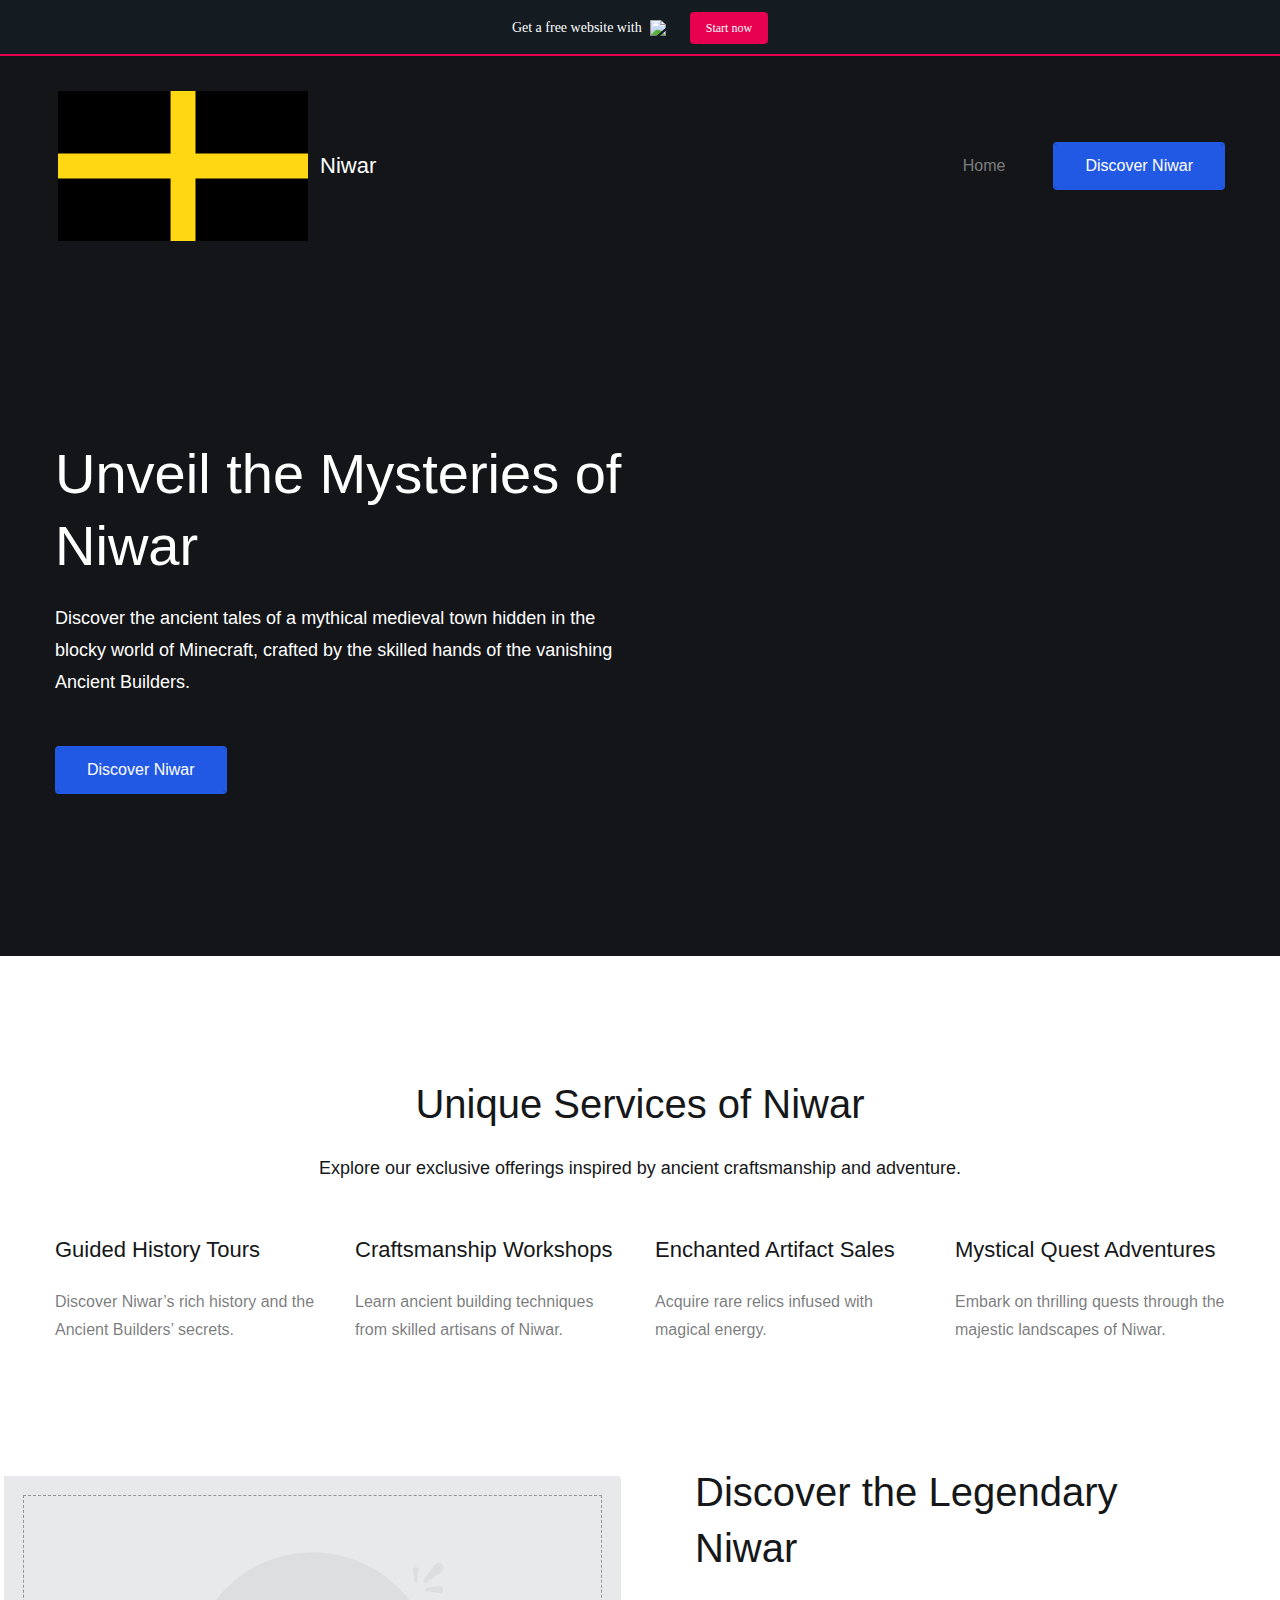
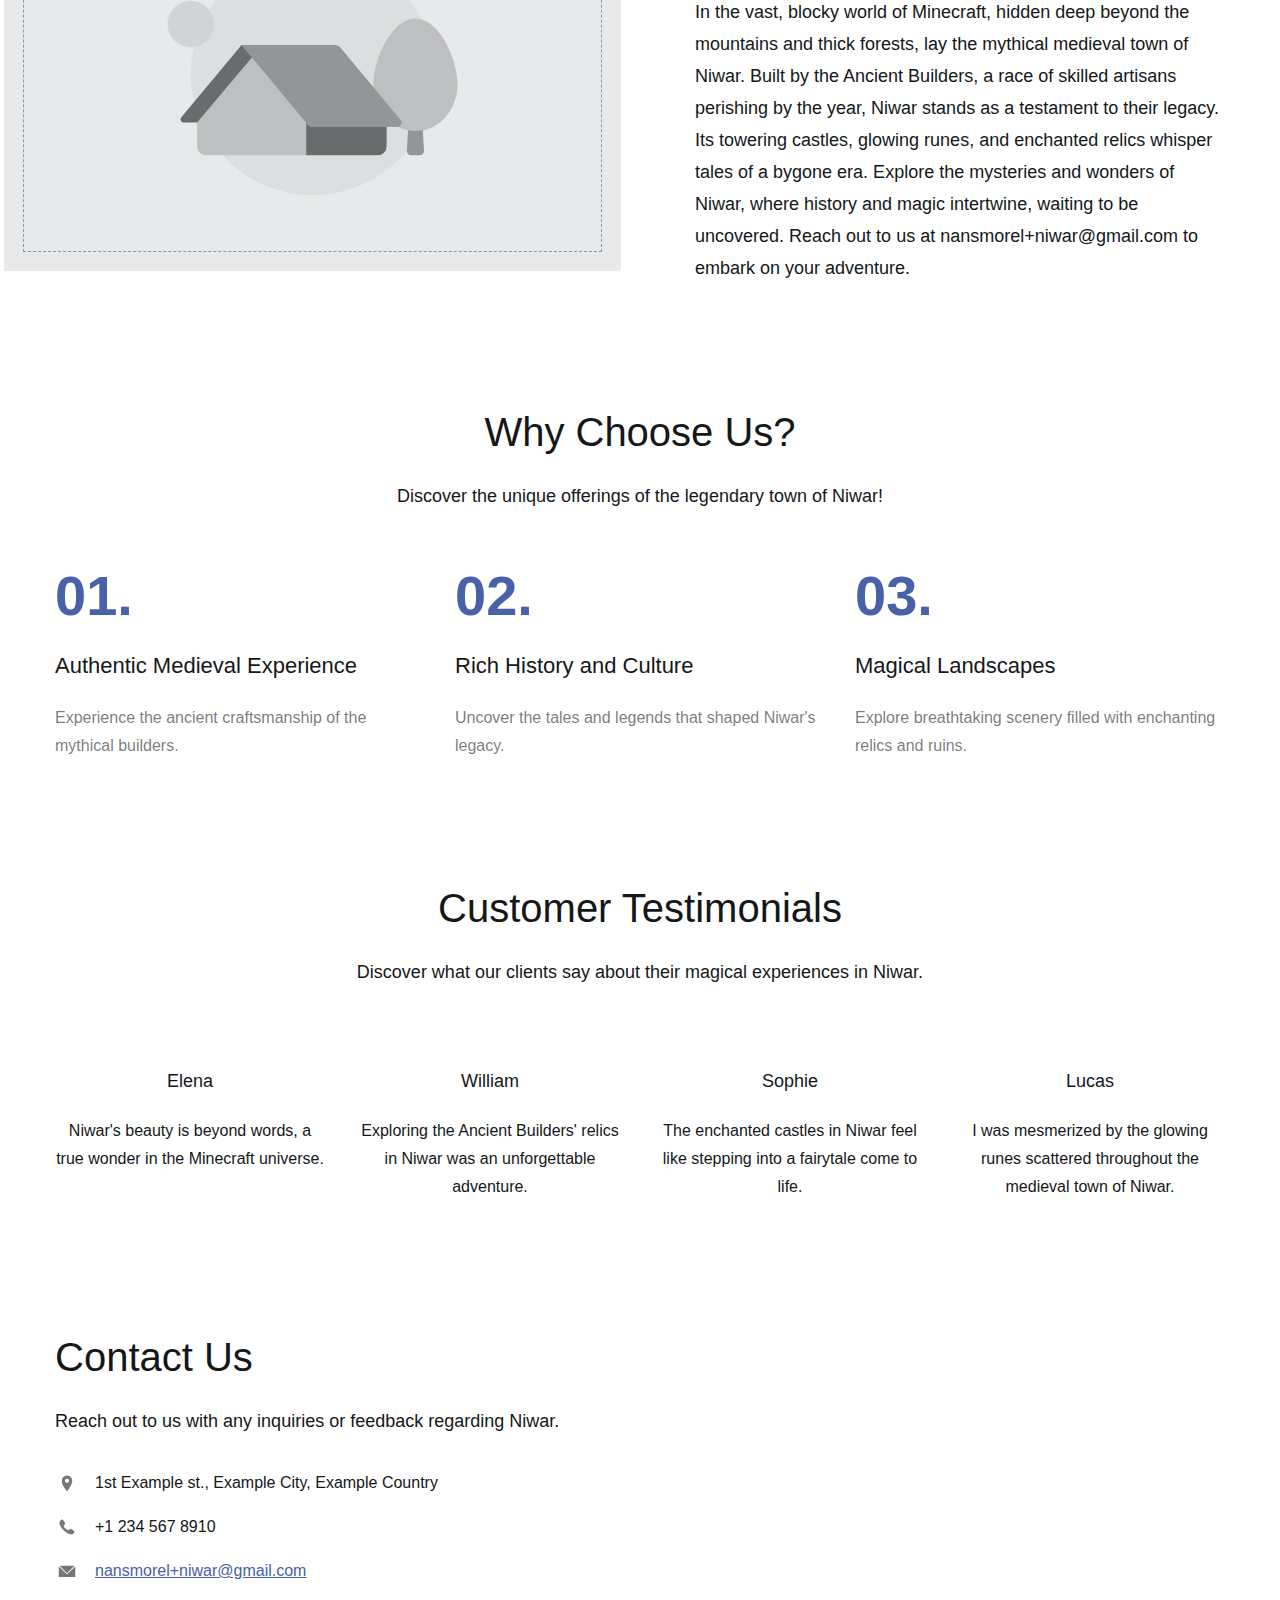
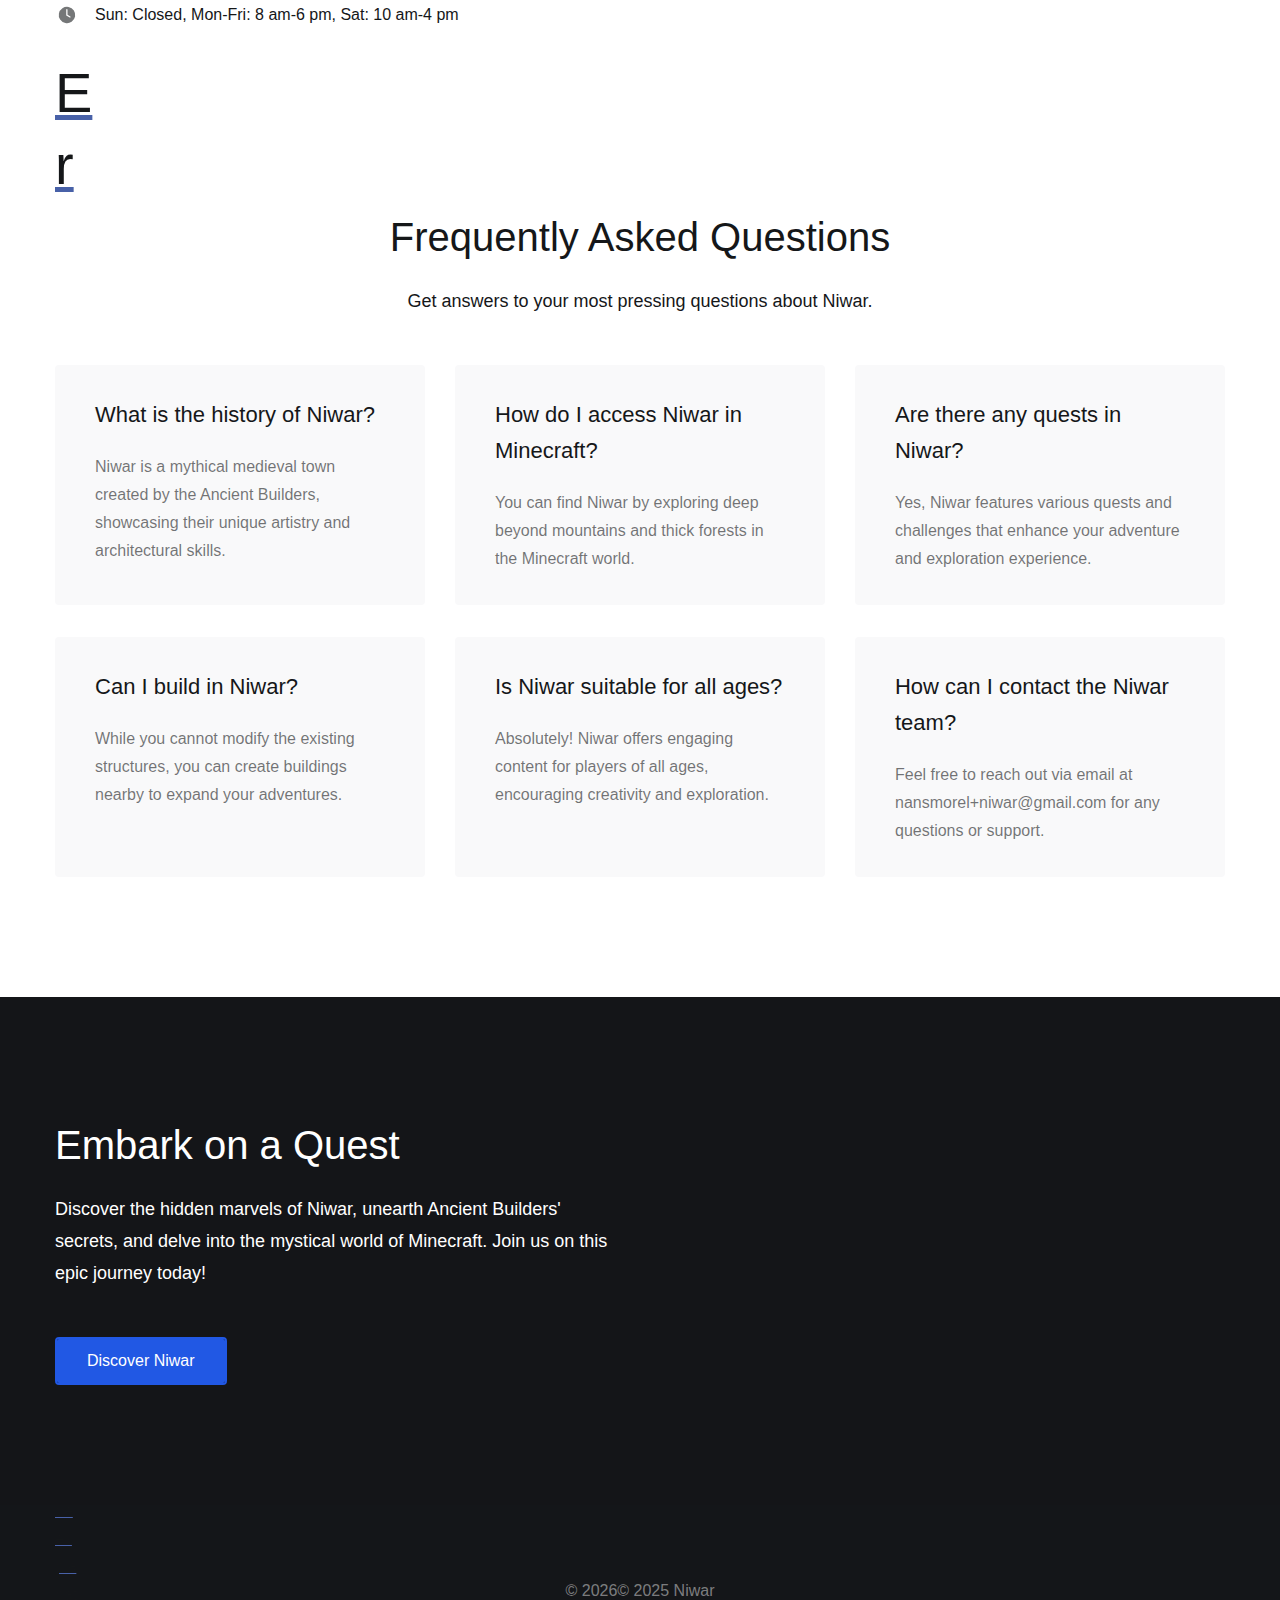
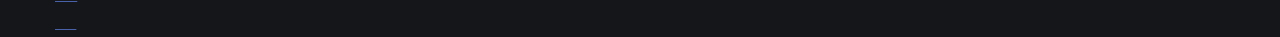
==== test/index.html @ d524704b "add a test file" ====
<!DOCTYPE html>
<!-- saved from url=(0040)https://zoump-saarg-dwausm.yolasite.com/ -->
<html lang="en">

<head>
    <meta http-equiv="Content-Type" content="text/html; charset=UTF-8">
    <title>Home</title>
    <meta name="ws:template:build_name" value="Default">
    <meta name="ws:template:build_id" value="ws-intense-next-default">

    <meta content="telephone=no" name="format-detection">
    <meta content="width=device-width,height=device-height,initial-scale=1,maximum-scale=1,user-scalable=0"
        name="viewport">
    <link href="https://assets.yolacdn.net/favicons/yola-black-cc5e0be3.ico" rel="icon" type="image/x-icon">
    <link as="image"
        href="https://zoump-saarg-dwausm.yolasite.com/ws/alt-imgs/orig/492f02d4feeeb59c4c1fe3b9c462a522.webp"
        media="(max-width: 400px)" rel="preload">
    <link href="./Home_files/e3dabdecd3523bbd6bda84496397c5e6.css" rel="stylesheet">
    <link rel="stylesheet" href="./Home_files/css" media="all">
    <script src="./Home_files/webfontloader.js.téléchargement" async=""></script>
    <script type="text/javascript" async="" src="./Home_files/tracking-v2.js.téléchargement"></script>
</head>

<body>
    <ws-global src="/ws/globals/cookie-banner/index.html">
        <div id="ws-cookie-banner">
        </div>
    </ws-global>
    <ws-global src="/ws/globals/header-code/index.html">
        <div id="ws-site-header-wrapper">
            <div data-color-palette="palette-1" id="ws-color-palette">
                <style>
                    :root {
                        --ws-color-dark-50: 220, 3%, 36%;
                        --ws-color-dark-100: 220, 3%, 34%;
                        --ws-color-dark-200: 220, 4%, 32%;
                        --ws-color-dark-300: 220, 4%, 30%;
                        --ws-color-dark-400: 216, 4%, 27%;
                        --ws-color-dark-500: 220, 5%, 24%;
                        --ws-color-dark-600: 216, 5%, 21%;
                        --ws-color-dark-700: 216, 5%, 18%;
                        --ws-color-dark-800: 216, 7%, 14%;
                        --ws-color-dark-900: 216, 11%, 9%;
                        --ws-color-alt-dark-50: 220, 3%, 36%;
                        --ws-color-alt-dark-100: 220, 3%, 34%;
                        --ws-color-alt-dark-200: 220, 4%, 32%;
                        --ws-color-alt-dark-300: 220, 4%, 30%;
                        --ws-color-alt-dark-400: 216, 4%, 27%;
                        --ws-color-alt-dark-500: 220, 5%, 24%;
                        --ws-color-alt-dark-600: 216, 5%, 21%;
                        --ws-color-alt-dark-700: 216, 5%, 18%;
                        --ws-color-alt-dark-800: 216, 7%, 14%;
                        --ws-color-alt-dark-900: 216, 11%, 9%;
                        --ws-color-light-50: 240, 11%, 98%;
                        --ws-color-light-100: 240, 5%, 96%;
                        --ws-color-light-200: 240, 3%, 94%;
                        --ws-color-light-300: 240, 2%, 88%;
                        --ws-color-light-400: 240, 1%, 84%;
                        --ws-color-light-500: 240, 1%, 79%;
                        --ws-color-light-600: 240, 1%, 74%;
                        --ws-color-light-700: 240, 1%, 69%;
                        --ws-color-light-800: 240, 1%, 64%;
                        --ws-color-light-900: 240, 0%, 59%;
                        --ws-color-alt-light-50: 240, 11%, 98%;
                        --ws-color-alt-light-100: 240, 5%, 96%;
                        --ws-color-alt-light-200: 240, 3%, 94%;
                        --ws-color-alt-light-300: 240, 2%, 88%;
                        --ws-color-alt-light-400: 240, 1%, 84%;
                        --ws-color-alt-light-500: 240, 1%, 79%;
                        --ws-color-alt-light-600: 240, 1%, 74%;
                        --ws-color-alt-light-700: 240, 1%, 69%;
                        --ws-color-alt-light-800: 240, 1%, 64%;
                        --ws-color-alt-light-900: 240, 0%, 59%;
                        --ws-color-primary-50: 231, 76%, 95%;
                        --ws-color-primary-100: 230, 75%, 87%;
                        --ws-color-primary-200: 229, 76%, 79%;
                        --ws-color-primary-300: 228, 78%, 70%;
                        --ws-color-primary-400: 227, 78%, 62%;
                        --ws-color-primary-500: 223, 78%, 51%;
                        --ws-color-primary-600: 223, 79%, 48%;
                        --ws-color-primary-700: 220, 97%, 41%;
                        --ws-color-primary-800: 222, 100%, 38%;
                        --ws-color-primary-900: 227, 100%, 34%;
                        --ws-color-secondary-50: 226, 33%, 92%;
                        --ws-color-secondary-100: 226, 35%, 81%;
                        --ws-color-secondary-200: 225, 35%, 69%;
                        --ws-color-secondary-300: 224, 35%, 56%;
                        --ws-color-secondary-400: 224, 40%, 47%;
                        --ws-color-secondary-500: 220, 65%, 37%;
                        --ws-color-secondary-600: 220, 70%, 34%;
                        --ws-color-secondary-700: 220, 70%, 34%;
                        --ws-color-secondary-800: 217, 100%, 24%;
                        --ws-color-secondary-900: 222, 100%, 20%;
                        --ws-color-warning-50: 46, 100%, 94%;
                        --ws-color-warning-100: 45, 100%, 85%;
                        --ws-color-warning-200: 45, 100%, 75%;
                        --ws-color-warning-300: 46, 100%, 65%;
                        --ws-color-warning-400: 45, 100%, 58%;
                        --ws-color-warning-500: 45, 100%, 51%;
                        --ws-color-warning-600: 42, 100%, 50%;
                        --ws-color-warning-700: 38, 100%, 50%;
                        --ws-color-warning-800: 34, 100%, 50%;
                        --ws-color-warning-900: 26, 100%, 50%;
                        --ws-color-error-50: 351, 100%, 96%;
                        --ws-color-error-100: 354, 100%, 90%;
                        --ws-color-error-200: 0, 73%, 77%;
                        --ws-color-error-300: 0, 69%, 67%;
                        --ws-color-error-400: 1, 83%, 63%;
                        --ws-color-error-500: 4, 90%, 58%;
                        --ws-color-error-600: 1, 77%, 55%;
                        --ws-color-error-700: 0, 65%, 51%;
                        --ws-color-error-800: 0, 66%, 47%;
                        --ws-color-error-900: 360, 74%, 41%;
                        --ws-color-info-50: 199, 94%, 94%;
                        --ws-color-info-100: 199, 92%, 85%;
                        --ws-color-info-200: 199, 92%, 74%;
                        --ws-color-info-300: 199, 91%, 64%;
                        --ws-color-info-400: 199, 92%, 56%;
                        --ws-color-info-500: 199, 98%, 48%;
                        --ws-color-info-600: 200, 97%, 46%;
                        --ws-color-info-700: 202, 96%, 42%;
                        --ws-color-info-800: 203, 96%, 38%;
                        --ws-color-info-900: 207, 96%, 31%;
                        --ws-color-success-50: 127, 47%, 93%;
                        --ws-color-success-100: 126, 46%, 84%;
                        --ws-color-success-200: 128, 47%, 73%;
                        --ws-color-success-300: 129, 48%, 62%;
                        --ws-color-success-400: 131, 49%, 53%;
                        --ws-color-success-500: 136, 75%, 41%;
                        --ws-color-success-600: 139, 90%, 35%;
                        --ws-color-success-700: 139, 100%, 29%;
                        --ws-color-success-800: 136, 100%, 26%;
                        --ws-color-success-900: 127, 100%, 20%;
                        --ws-color-text-black: 210, 9%, 9%;
                        --ws-color-text-white: 0, 0%, 100%;
                        --ws-cookie-banner-background-color: 208, 25%, 10%;
                        --ws-cookie-banner-text-color: var(--ws-color-text-white);
                        --ws-cookie-banner-button-hover-background-color: var(--ws-color-text-black);
                        --ws-cookie-banner-link-visited-color: 0, 0%, 69%
                    }

                    ws-block:is([src*='/menu-with-aside-cta/'], [src*='/menu-with-media/'], [src*='/menu-with-categories/']):has(.ws-surface[data-surface='1']) [data-surface='0'].ws-light-0 [slot='menu-content'] ws-text,
                    .ws-language-listbox,
                    [data-surface].ws-light-0,
                    [data-ws-surface-vars='ws-light-0'] {
                        --ws-surface-form-date-time-picker-wrapper-background-color: var(--ws-color-text-white);
                        --ws-surface-form-date-time-picker-current-month-color: var(--ws-color-text-black);
                        --ws-surface-form-date-time-picker-line-color: var(--ws-color-light-100);
                        --ws-surface-form-date-time-picker-current-day-color: var(--ws-color-text-white);
                        --ws-surface-form-date-time-picker-current-day-background: var(--ws-color-secondary-400);
                        --ws-surface-form-date-time-picker-current-day-background-hover: var(--ws-color-light-50);
                        --ws-surface-form-date-time-picker-icon-color: var(--ws-color-secondary-400);
                        --ws-surface-form-date-time-picker-icon-hover-color: var(--ws-color-secondary-300);
                        --ws-surface-form-date-time-picker-other-month-color: var(--ws-color-text-black);
                        --ws-surface-form-date-time-picker-other-month-color-opacity: 0.31;
                        --ws-surface-form-date-time-picker-weekday-color: var(--ws-color-text-black);
                        --ws-surface-form-date-time-picker-weekday-color-opacity: 0.59;
                        --ws-surface-form-time-picker-background-color: var(--ws-color-text-white);
                        --ws-surface-form-time-picker-background-hover: var(--ws-color-light-50);
                        --ws-surface-form-time-picker-color: var(--ws-color-text-black);
                        --ws-surface-form-time-picker-line-color: var(--ws-color-light-100);
                        --ws-surface-background-color: var(--ws-color-light-0);
                        --ws-surface-border-color: var(--ws-color-light-300);
                        --ws-surface-block-divider-color: var(--ws-color-light-300);
                        --ws-surface-focus-outline-color: var(--ws-color-info-100);
                        --ws-surface-focus-outline-color-opacity: 1;
                        --ws-surface-error-focus-outline-color: var(--ws-color-error-400);
                        --ws-surface-error-focus-outline-color-opacity: 1;
                        --ws-surface-primary-button-1-background-color: var(--ws-color-primary-500);
                        --ws-surface-primary-button-1-background-opacity: 1;
                        --ws-surface-primary-button-1-text-color: var(--ws-color-text-white);
                        --ws-surface-primary-button-1-text-color-opacity: 1;
                        --ws-surface-primary-button-1-border-color: var(--ws-color-primary-500);
                        --ws-surface-primary-button-1-border-opacity: 1;
                        --ws-surface-primary-button-1-hover-background-color: var(--ws-color-primary-400);
                        --ws-surface-primary-button-1-hover-background-opacity: 1;
                        --ws-surface-primary-button-1-hover-text-color: var(--ws-color-text-white);
                        --ws-surface-primary-button-1-hover-text-color-opacity: 1;
                        --ws-surface-primary-button-1-hover-border-color: var(--ws-color-primary-400);
                        --ws-surface-primary-button-1-hover-border-opacity: 1;
                        --ws-surface-primary-button-1-active-background-color: var(--ws-color-primary-600);
                        --ws-surface-primary-button-1-active-background-opacity: 1;
                        --ws-surface-primary-button-1-active-text-color: var(--ws-color-text-white);
                        --ws-surface-primary-button-1-active-text-color-opacity: 1;
                        --ws-surface-primary-button-1-active-border-color: var(--ws-color-primary-600);
                        --ws-surface-primary-button-1-active-border-opacity: 1;
                        --ws-surface-primary-button-1-disabled-background-color: var(--ws-color-primary-500);
                        --ws-surface-primary-button-1-disabled-background-opacity: 0.03;
                        --ws-surface-primary-button-1-disabled-text-color: var(--ws-color-text-black);
                        --ws-surface-primary-button-1-disabled-text-color-opacity: 0.31;
                        --ws-surface-primary-button-1-disabled-border-color: var(--ws-color-primary-500);
                        --ws-surface-primary-button-1-disabled-border-opacity: 0.03;
                        --ws-surface-primary-button-2-background-color: var(--ws-color-primary-500);
                        --ws-surface-primary-button-2-background-opacity: 0;
                        --ws-surface-primary-button-2-icon-background-color: var(--ws-color-primary-500);
                        --ws-surface-primary-button-2-icon-background-opacity: 1;
                        --ws-surface-primary-button-2-icon-color: var(--ws-color-text-white);
                        --ws-surface-primary-button-2-icon-opacity: 1;
                        --ws-surface-primary-button-2-text-color: var(--ws-color-primary-500);
                        --ws-surface-primary-button-2-text-color-opacity: 1;
                        --ws-surface-primary-button-2-border-color: var(--ws-color-primary-500);
                        --ws-surface-primary-button-2-border-opacity: 0;
                        --ws-surface-primary-button-2-hover-background-color: 227, 78%, 61%;
                        --ws-surface-primary-button-2-hover-background-opacity: 0;
                        --ws-surface-primary-button-2-hover-icon-background-color: 227, 78%, 61%;
                        --ws-surface-primary-button-2-hover-icon-background-opacity: 1;
                        --ws-surface-primary-button-2-hover-icon-color: var(--ws-color-text-white);
                        --ws-surface-primary-button-2-hover-icon-opacity: 1;
                        --ws-surface-primary-button-2-hover-text-color: 227, 78%, 61%;
                        --ws-surface-primary-button-2-hover-text-color-opacity: 1;
                        --ws-surface-primary-button-2-hover-border-color: 227, 78%, 61%;
                        --ws-surface-primary-button-2-hover-border-opacity: 0;
                        --ws-surface-primary-button-2-active-background-color: 223, 79%, 47%;
                        --ws-surface-primary-button-2-active-background-opacity: 0;
                        --ws-surface-primary-button-2-active-icon-background-color: 223, 79%, 47%;
                        --ws-surface-primary-button-2-active-icon-background-opacity: 1;
                        --ws-surface-primary-button-2-active-icon-color: var(--ws-color-text-white);
                        --ws-surface-primary-button-2-active-icon-opacity: 1;
                        --ws-surface-primary-button-2-active-text-color: 223, 79%, 47%;
                        --ws-surface-primary-button-2-active-text-color-opacity: 1;
                        --ws-surface-primary-button-2-active-border-color: 223, 79%, 47%;
                        --ws-surface-primary-button-2-active-border-opacity: 0;
                        --ws-surface-primary-button-2-disabled-background-color: var(--ws-color-primary-500);
                        --ws-surface-primary-button-2-disabled-background-opacity: 0;
                        --ws-surface-primary-button-2-disabled-icon-background-color: var(--ws-color-primary-500);
                        --ws-surface-primary-button-2-disabled-icon-background-opacity: 0.03;
                        --ws-surface-primary-button-2-disabled-icon-color: var(--ws-color-text-white);
                        --ws-surface-primary-button-2-disabled-icon-opacity: 0.15;
                        --ws-surface-primary-button-2-disabled-text-color: var(--ws-color-primary-500);
                        --ws-surface-primary-button-2-disabled-text-color-opacity: 0.44;
                        --ws-surface-primary-button-2-disabled-border-color: var(--ws-color-primary-500);
                        --ws-surface-primary-button-2-disabled-border-opacity: 0;
                        --ws-surface-secondary-button-1-background-color: var(--ws-color-light-200);
                        --ws-surface-secondary-button-1-background-opacity: 1;
                        --ws-surface-secondary-button-1-text-color: var(--ws-color-text-black);
                        --ws-surface-secondary-button-1-text-color-opacity: 1;
                        --ws-surface-secondary-button-1-border-color: var(--ws-color-light-200);
                        --ws-surface-secondary-button-1-border-opacity: 1;
                        --ws-surface-secondary-button-1-hover-background-color: var(--ws-color-light-200);
                        --ws-surface-secondary-button-1-hover-background-opacity: 0.4;
                        --ws-surface-secondary-button-1-hover-text-color: var(--ws-color-text-black);
                        --ws-surface-secondary-button-1-hover-text-color-opacity: 1;
                        --ws-surface-secondary-button-1-hover-border-color: var(--ws-color-light-200);
                        --ws-surface-secondary-button-1-hover-border-opacity: 0.4;
                        --ws-surface-secondary-button-1-active-background-color: var(--ws-color-light-200);
                        --ws-surface-secondary-button-1-active-background-opacity: 0.4;
                        --ws-surface-secondary-button-1-active-text-color: var(--ws-color-text-black);
                        --ws-surface-secondary-button-1-active-text-color-opacity: 1;
                        --ws-surface-secondary-button-1-active-border-color: var(--ws-color-light-200);
                        --ws-surface-secondary-button-1-active-border-opacity: 0.4;
                        --ws-surface-secondary-button-1-disabled-background-color: var(--ws-color-light-200);
                        --ws-surface-secondary-button-1-disabled-background-opacity: 0.35;
                        --ws-surface-secondary-button-1-disabled-text-color: var(--ws-color-text-black);
                        --ws-surface-secondary-button-1-disabled-text-color-opacity: 0.31;
                        --ws-surface-secondary-button-1-disabled-border-color: var(--ws-color-light-200);
                        --ws-surface-secondary-button-1-disabled-border-opacity: 0.35;
                        --ws-surface-secondary-button-2-background-color: var(--ws-color-light-0);
                        --ws-surface-secondary-button-2-background-opacity: 0;
                        --ws-surface-secondary-button-2-text-color: var(--ws-color-text-black);
                        --ws-surface-secondary-button-2-text-color-opacity: 1;
                        --ws-surface-secondary-button-2-border-color: var(--ws-color-primary-500);
                        --ws-surface-secondary-button-2-border-opacity: 1;
                        --ws-surface-secondary-button-2-hover-background-color: var(--ws-color-primary-500);
                        --ws-surface-secondary-button-2-hover-background-opacity: 1;
                        --ws-surface-secondary-button-2-hover-text-color: var(--ws-color-text-white);
                        --ws-surface-secondary-button-2-hover-text-color-opacity: 1;
                        --ws-surface-secondary-button-2-hover-border-color: var(--ws-color-primary-500);
                        --ws-surface-secondary-button-2-hover-border-opacity: 1;
                        --ws-surface-secondary-button-2-active-background-color: var(--ws-color-primary-500);
                        --ws-surface-secondary-button-2-active-background-opacity: 1;
                        --ws-surface-secondary-button-2-active-text-color: var(--ws-color-text-white);
                        --ws-surface-secondary-button-2-active-text-color-opacity: 1;
                        --ws-surface-secondary-button-2-active-border-color: var(--ws-color-primary-500);
                        --ws-surface-secondary-button-2-active-border-opacity: 1;
                        --ws-surface-secondary-button-2-disabled-background-color: var(--ws-color-light-0);
                        --ws-surface-secondary-button-2-disabled-background-opacity: 0;
                        --ws-surface-secondary-button-2-disabled-text-color: var(--ws-color-text-black);
                        --ws-surface-secondary-button-2-disabled-text-color-opacity: 0.31;
                        --ws-surface-secondary-button-2-disabled-border-color: var(--ws-color-primary-500);
                        --ws-surface-secondary-button-2-disabled-border-opacity: 0.03;
                        --ws-surface-secondary-button-3-background-color: var(--ws-color-light-0);
                        --ws-surface-secondary-button-3-background-opacity: 0;
                        --ws-surface-secondary-button-3-text-color: var(--ws-color-primary-500);
                        --ws-surface-secondary-button-3-text-color-opacity: 1;
                        --ws-surface-secondary-button-3-border-color: var(--ws-color-primary-500);
                        --ws-surface-secondary-button-3-border-opacity: 1;
                        --ws-surface-secondary-button-3-hover-background-color: var(--ws-color-primary-500);
                        --ws-surface-secondary-button-3-hover-background-opacity: 1;
                        --ws-surface-secondary-button-3-hover-text-color: var(--ws-color-text-white);
                        --ws-surface-secondary-button-3-hover-text-color-opacity: 1;
                        --ws-surface-secondary-button-3-hover-border-color: var(--ws-color-primary-500);
                        --ws-surface-secondary-button-3-hover-border-opacity: 1;
                        --ws-surface-secondary-button-3-active-background-color: var(--ws-color-primary-500);
                        --ws-surface-secondary-button-3-active-background-opacity: 1;
                        --ws-surface-secondary-button-3-active-text-color: var(--ws-color-text-white);
                        --ws-surface-secondary-button-3-active-text-color-opacity: 1;
                        --ws-surface-secondary-button-3-active-border-color: var(--ws-color-primary-500);
                        --ws-surface-secondary-button-3-active-border-opacity: 1;
                        --ws-surface-secondary-button-3-disabled-background-color: var(--ws-color-light-0);
                        --ws-surface-secondary-button-3-disabled-background-opacity: 0;
                        --ws-surface-secondary-button-3-disabled-text-color: var(--ws-color-text-black);
                        --ws-surface-secondary-button-3-disabled-text-color-opacity: 0.31;
                        --ws-surface-secondary-button-3-disabled-border-color: var(--ws-color-primary-500);
                        --ws-surface-secondary-button-3-disabled-border-opacity: 0.03;
                        --ws-surface-secondary-button-4-background-color: var(--ws-color-light-0);
                        --ws-surface-secondary-button-4-background-opacity: 0;
                        --ws-surface-secondary-button-4-text-color: var(--ws-color-text-black);
                        --ws-surface-secondary-button-4-text-color-opacity: 1;
                        --ws-surface-secondary-button-4-border-color: var(--ws-color-light-200);
                        --ws-surface-secondary-button-4-border-opacity: 1;
                        --ws-surface-secondary-button-4-hover-background-color: var(--ws-color-light-200);
                        --ws-surface-secondary-button-4-hover-background-opacity: 1;
                        --ws-surface-secondary-button-4-hover-text-color: var(--ws-color-text-black);
                        --ws-surface-secondary-button-4-hover-text-color-opacity: 1;
                        --ws-surface-secondary-button-4-hover-border-color: var(--ws-color-light-200);
                        --ws-surface-secondary-button-4-hover-border-opacity: 1;
                        --ws-surface-secondary-button-4-active-background-color: var(--ws-color-light-200);
                        --ws-surface-secondary-button-4-active-background-opacity: 1;
                        --ws-surface-secondary-button-4-active-text-color: var(--ws-color-text-black);
                        --ws-surface-secondary-button-4-active-text-color-opacity: 1;
                        --ws-surface-secondary-button-4-active-border-color: var(--ws-color-light-200);
                        --ws-surface-secondary-button-4-active-border-opacity: 1;
                        --ws-surface-secondary-button-4-disabled-background-color: var(--ws-color-light-0);
                        --ws-surface-secondary-button-4-disabled-background-opacity: 0;
                        --ws-surface-secondary-button-4-disabled-text-color: var(--ws-color-text-black);
                        --ws-surface-secondary-button-4-disabled-text-color-opacity: 0.31;
                        --ws-surface-secondary-button-4-disabled-border-color: var(--ws-color-light-200);
                        --ws-surface-secondary-button-4-disabled-border-opacity: 0.35;
                        --ws-surface-secondary-button-5-background-color: var(--ws-color-secondary-800);
                        --ws-surface-secondary-button-5-background-opacity: 1;
                        --ws-surface-secondary-button-5-text-color: var(--ws-color-text-white);
                        --ws-surface-secondary-button-5-text-color-opacity: 1;
                        --ws-surface-secondary-button-5-border-color: var(--ws-color-secondary-800);
                        --ws-surface-secondary-button-5-border-opacity: 1;
                        --ws-surface-secondary-button-5-hover-background-color: var(--ws-color-secondary-700);
                        --ws-surface-secondary-button-5-hover-background-opacity: 1;
                        --ws-surface-secondary-button-5-hover-text-color: var(--ws-color-text-white);
                        --ws-surface-secondary-button-5-hover-text-color-opacity: 1;
                        --ws-surface-secondary-button-5-hover-border-color: var(--ws-color-secondary-700);
                        --ws-surface-secondary-button-5-hover-border-opacity: 1;
                        --ws-surface-secondary-button-5-active-background-color: var(--ws-color-secondary-900);
                        --ws-surface-secondary-button-5-active-background-opacity: 1;
                        --ws-surface-secondary-button-5-active-text-color: var(--ws-color-text-white);
                        --ws-surface-secondary-button-5-active-text-color-opacity: 1;
                        --ws-surface-secondary-button-5-active-border-color: var(--ws-color-secondary-900);
                        --ws-surface-secondary-button-5-active-border-opacity: 1;
                        --ws-surface-secondary-button-5-disabled-background-color: var(--ws-color-secondary-800);
                        --ws-surface-secondary-button-5-disabled-background-opacity: 0.03;
                        --ws-surface-secondary-button-5-disabled-text-color: var(--ws-color-text-black);
                        --ws-surface-secondary-button-5-disabled-text-color-opacity: 0.31;
                        --ws-surface-secondary-button-5-disabled-border-color: var(--ws-color-secondary-800);
                        --ws-surface-secondary-button-5-disabled-border-opacity: 0.03;
                        --ws-surface-secondary-button-6-background-color: var(--ws-color-primary-500);
                        --ws-surface-secondary-button-6-background-opacity: 0;
                        --ws-surface-secondary-button-6-text-color: var(--ws-color-primary-500);
                        --ws-surface-secondary-button-6-text-color-opacity: 1;
                        --ws-surface-secondary-button-6-border-color: var(--ws-color-primary-500);
                        --ws-surface-secondary-button-6-border-opacity: 0;
                        --ws-surface-secondary-button-6-hover-background-color: 227, 78%, 61%;
                        --ws-surface-secondary-button-6-hover-background-opacity: 0;
                        --ws-surface-secondary-button-6-hover-text-color: 227, 78%, 61%;
                        --ws-surface-secondary-button-6-hover-text-color-opacity: 1;
                        --ws-surface-secondary-button-6-hover-border-color: 227, 78%, 61%;
                        --ws-surface-secondary-button-6-hover-border-opacity: 0;
                        --ws-surface-secondary-button-6-active-background-color: 223, 79%, 47%;
                        --ws-surface-secondary-button-6-active-background-opacity: 0;
                        --ws-surface-secondary-button-6-active-text-color: 223, 79%, 47%;
                        --ws-surface-secondary-button-6-active-text-color-opacity: 1;
                        --ws-surface-secondary-button-6-active-border-color: 223, 79%, 47%;
                        --ws-surface-secondary-button-6-active-border-opacity: 0;
                        --ws-surface-secondary-button-6-disabled-background-color: var(--ws-color-primary-500);
                        --ws-surface-secondary-button-6-disabled-background-opacity: 0;
                        --ws-surface-secondary-button-6-disabled-text-color: var(--ws-color-primary-500);
                        --ws-surface-secondary-button-6-disabled-text-color-opacity: 0.44;
                        --ws-surface-secondary-button-6-disabled-border-color: var(--ws-color-primary-500);
                        --ws-surface-secondary-button-6-disabled-border-opacity: 0;
                        --ws-surface-decoration-1-color: var(--ws-color-secondary-800);
                        --ws-surface-decoration-1-color-opacity: 1;
                        --ws-surface-decoration-2-color: var(--ws-color-light-200);
                        --ws-surface-decoration-2-color-opacity: 1;
                        --ws-surface-decoration-3-color: var(--ws-color-primary-500);
                        --ws-surface-decoration-3-color-opacity: 1;
                        --ws-surface-text-color: var(--ws-color-text-black);
                        --ws-surface-text-high-emphasis-opacity: 1;
                        --ws-surface-text-medium-emphasis-opacity: 0.59;
                        --ws-surface-text-disabled-emphasis-opacity: 0.31;
                        --ws-surface-link-text-color: var(--ws-color-secondary-400);
                        --ws-surface-link-text-color-opacity: 1;
                        --ws-surface-link-hover-text-color: var(--ws-color-secondary-300);
                        --ws-surface-link-hover-text-color-opacity: 1;
                        --ws-surface-footer-link-text-color: var(--ws-color-text-black);
                        --ws-surface-footer-link-text-color-opacity: 1;
                        --ws-surface-footer-link-hover-text-color: var(--ws-color-primary-400);
                        --ws-surface-footer-link-hover-text-color-opacity: 1;
                        --ws-surface-highlighter-text-color: var(--ws-color-text-white);
                        --ws-surface-highlighter-background-color: var(--ws-color-secondary-800);
                        --ws-surface-mark-text-color: var(--ws-color-secondary-400);
                        --ws-surface-mark-text-color-opacity: 1;
                        --ws-surface-form-input-border-color: var(--ws-color-light-300);
                        --ws-surface-form-input-border-color-opacity: 1;
                        --ws-surface-form-input-focus-border-color: var(--ws-color-info-400);
                        --ws-surface-form-input-focus-border-color-opacity: 1;
                        --ws-surface-form-input-disabled-border-color: var(--ws-color-light-300);
                        --ws-surface-form-input-disabled-border-color-opacity: 0.51;
                        --ws-surface-form-input-error-border-color: var(--ws-color-error-400);
                        --ws-surface-form-input-error-border-color-opacity: 1;
                        --ws-surface-form-validation-error-text-color: var(--ws-color-error-400);
                        --ws-surface-form-checkbox-icon-color: var(--ws-color-light-0);
                        --ws-surface-form-checkbox-icon-color-opacity: 1;
                        --ws-surface-form-checkbox-background-color: var(--ws-color-light-50);
                        --ws-surface-form-checkbox-background-color-opacity: 1;
                        --ws-surface-form-checkbox-border-color: var(--ws-color-light-300);
                        --ws-surface-form-checkbox-border-color-opacity: 1;
                        --ws-surface-form-checkbox-checked-background-color: var(--ws-color-secondary-400);
                        --ws-surface-form-checkbox-checked-background-color-opacity: 1;
                        --ws-surface-form-checkbox-checked-border-color: var(--ws-color-secondary-400);
                        --ws-surface-form-checkbox-checked-border-color-opacity: 1;
                        --ws-surface-form-checkbox-disabled-border-color: var(--ws-color-light-300);
                        --ws-surface-form-checkbox-disabled-border-color-opacity: 0.51;
                        --ws-surface-form-checkbox-disabled-background-color: var(--ws-color-light-0);
                        --ws-surface-form-checkbox-disabled-background-color-opacity: 1;
                        --ws-surface-social-icon-color: var(--ws-color-secondary-400);
                        --ws-surface-social-icon-hover-color: var(--ws-color-secondary-300);
                        --ws-surface-social-icon-hover-color-opacity: 1;
                        --ws-surface-feature-icon-color: var(--ws-color-secondary-400);
                        --ws-surface-feature-link-color: var(--ws-color-secondary-400);
                        --ws-surface-feature-link-color-opacity: 1;
                        --ws-surface-feature-link-hover-color: var(--ws-color-secondary-300);
                        --ws-surface-feature-link-hover-color-opacity: 1;
                        --ws-surface-contact-icon-color: var(--ws-color-text-black);
                        --ws-surface-contact-icon-color-opacity: 0.59;
                        --ws-surface-m-table-with-buttons-thead-border-color: var(--ws-color-text-black);
                        --ws-surface-m-table-with-buttons-thead-border-color-opacity: 1;
                        --ws-surface-m-table-with-buttons-border-color: var(--ws-color-light-300);
                        --ws-surface-m-table-with-buttons-border-color-opacity: 1;
                        --ws-surface-tag-color: var(--ws-color-text-black);
                        --ws-surface-tag-color-opacity: 0.61;
                        --ws-surface-tag-background-color: var(--ws-color-light-200);
                        --ws-surface-tag-background-color-opacity: 1;
                        --ws-surface-counter-text-color: var(--ws-color-secondary-400);
                        --ws-surface-counter-text-opacity: 1;
                        --ws-surface-m-phone-color: var(--ws-color-secondary-400);
                        --ws-surface-header-phone-color: var(--ws-color-secondary-400);
                        --ws-surface-m-nav-link-color: var(--ws-color-text-black);
                        --ws-surface-m-nav-link-color-opacity: 1;
                        --ws-surface-m-nav-link-hover-color: var(--ws-color-primary-400);
                        --ws-surface-m-nav-link-hover-color-opacity: 1;
                        --ws-surface-m-nav-link-active-color: var(--ws-color-primary-600);
                        --ws-surface-m-nav-link-active-color-opacity: 1;
                        --ws-surface-dropdown-arrow-color: var(--ws-color-text-black);
                        --ws-surface-dropdown-arrow-disabled-color: var(--ws-color-text-black);
                        --ws-surface-dropdown-list-background: var(--ws-color-light-0);
                        --ws-surface-dropdown-list-row-background: var(--ws-color-light-0);
                        --ws-surface-dropdown-list-row-hover-background: var(--ws-color-light-50);
                        --ws-surface-dropdown-list-row-selected-background: var(--ws-color-secondary-900);
                        --ws-surface-dropdown-list-text-color: var(--ws-color-text-black);
                        --ws-surface-dropdown-list-text-hover-color: var(--ws-color-text-black);
                        --ws-surface-dropdown-list-text-selected-color: var(--ws-color-text-white);
                        --ws-surface-dropdown-text-color: var(--ws-color-text-black);
                        --ws-surface-dropdown-disabled-color: var(--ws-color-text-black);
                        --ws-surface-site-name-color: var(--ws-color-text-black);
                        --ws-surface-site-name-color-opacity: 1;
                        --ws-surface-heading-1-color: var(--ws-color-text-black);
                        --ws-surface-heading-1-color-opacity: 1;
                        --ws-surface-heading-2-color: var(--ws-color-text-black);
                        --ws-surface-heading-2-color-opacity: 1;
                        --ws-surface-heading-3-color: var(--ws-color-text-black);
                        --ws-surface-heading-3-color-opacity: 1;
                        --ws-surface-heading-4-color: var(--ws-color-text-black);
                        --ws-surface-heading-4-color-opacity: 1;
                        --ws-surface-heading-5-color: var(--ws-color-text-black);
                        --ws-surface-heading-5-color-opacity: 1;
                        --ws-surface-heading-6-color: var(--ws-color-text-black);
                        --ws-surface-heading-6-color-opacity: 0.59;
                        --ws-surface-paragraph-color: var(--ws-color-text-black);
                        --ws-surface-paragraph-color-opacity: 0.59;
                        --ws-surface-blockquote-color: var(--ws-color-text-black);
                        --ws-surface-blockquote-color-opacity: 1;
                        --ws-surface-decoration-background-color: var(--ws-color-secondary-800);
                        --ws-surface-decoration-background-color-opacity: 1;
                        --ws-surface-decoration-text-color: var(--ws-color-text-white);
                        --ws-surface-overlay-background-color: var(--ws-color-text-white)
                    }

                    ws-block:is([src*='/menu-with-aside-cta/'], [src*='/menu-with-media/'], [src*='/menu-with-categories/']):has(.ws-surface[data-surface='1']) [data-surface='0'].ws-light-1 [slot='menu-content'] ws-text,
                    [data-surface].ws-light-1,
                    [data-ws-surface-vars='ws-light-1'] {
                        --ws-surface-form-date-time-picker-wrapper-background-color: var(--ws-color-text-white);
                        --ws-surface-form-date-time-picker-current-month-color: var(--ws-color-text-black);
                        --ws-surface-form-date-time-picker-line-color: var(--ws-color-light-100);
                        --ws-surface-form-date-time-picker-current-day-color: var(--ws-color-text-white);
                        --ws-surface-form-date-time-picker-current-day-background: var(--ws-color-secondary-400);
                        --ws-surface-form-date-time-picker-current-day-background-hover: var(--ws-color-light-50);
                        --ws-surface-form-date-time-picker-icon-color: var(--ws-color-secondary-400);
                        --ws-surface-form-date-time-picker-icon-hover-color: var(--ws-color-secondary-300);
                        --ws-surface-form-date-time-picker-other-month-color: var(--ws-color-text-black);
                        --ws-surface-form-date-time-picker-other-month-color-opacity: 0.32;
                        --ws-surface-form-date-time-picker-weekday-color: var(--ws-color-text-black);
                        --ws-surface-form-date-time-picker-weekday-color-opacity: 0.6;
                        --ws-surface-form-time-picker-background-color: var(--ws-color-text-white);
                        --ws-surface-form-time-picker-background-hover: var(--ws-color-light-50);
                        --ws-surface-form-time-picker-color: var(--ws-color-text-black);
                        --ws-surface-form-time-picker-line-color: var(--ws-color-light-100);
                        --ws-surface-background-color: var(--ws-color-light-50);
                        --ws-surface-border-color: var(--ws-color-light-400);
                        --ws-surface-block-divider-color: var(--ws-color-light-400);
                        --ws-surface-focus-outline-color: var(--ws-color-info-100);
                        --ws-surface-focus-outline-color-opacity: 1;
                        --ws-surface-error-focus-outline-color: var(--ws-color-error-100);
                        --ws-surface-error-focus-outline-color-opacity: 1;
                        --ws-surface-primary-button-1-background-color: var(--ws-color-primary-500);
                        --ws-surface-primary-button-1-background-opacity: 1;
                        --ws-surface-primary-button-1-text-color: var(--ws-color-text-white);
                        --ws-surface-primary-button-1-text-color-opacity: 1;
                        --ws-surface-primary-button-1-border-color: var(--ws-color-primary-500);
                        --ws-surface-primary-button-1-border-opacity: 1;
                        --ws-surface-primary-button-1-hover-background-color: var(--ws-color-primary-400);
                        --ws-surface-primary-button-1-hover-background-opacity: 1;
                        --ws-surface-primary-button-1-hover-text-color: var(--ws-color-text-white);
                        --ws-surface-primary-button-1-hover-text-color-opacity: 1;
                        --ws-surface-primary-button-1-hover-border-color: var(--ws-color-primary-400);
                        --ws-surface-primary-button-1-hover-border-opacity: 1;
                        --ws-surface-primary-button-1-active-background-color: var(--ws-color-primary-600);
                        --ws-surface-primary-button-1-active-background-opacity: 1;
                        --ws-surface-primary-button-1-active-text-color: var(--ws-color-text-white);
                        --ws-surface-primary-button-1-active-text-color-opacity: 1;
                        --ws-surface-primary-button-1-active-border-color: var(--ws-color-primary-600);
                        --ws-surface-primary-button-1-active-border-opacity: 1;
                        --ws-surface-primary-button-1-disabled-background-color: var(--ws-color-primary-500);
                        --ws-surface-primary-button-1-disabled-background-opacity: 0.03;
                        --ws-surface-primary-button-1-disabled-text-color: var(--ws-color-text-black);
                        --ws-surface-primary-button-1-disabled-text-color-opacity: 0.32;
                        --ws-surface-primary-button-1-disabled-border-color: var(--ws-color-primary-500);
                        --ws-surface-primary-button-1-disabled-border-opacity: 0.03;
                        --ws-surface-primary-button-2-background-color: var(--ws-color-primary-500);
                        --ws-surface-primary-button-2-background-opacity: 0;
                        --ws-surface-primary-button-2-icon-background-color: var(--ws-color-primary-500);
                        --ws-surface-primary-button-2-icon-background-opacity: 1;
                        --ws-surface-primary-button-2-icon-color: var(--ws-color-text-white);
                        --ws-surface-primary-button-2-icon-opacity: 1;
                        --ws-surface-primary-button-2-text-color: var(--ws-color-primary-500);
                        --ws-surface-primary-button-2-text-color-opacity: 1;
                        --ws-surface-primary-button-2-border-color: var(--ws-color-primary-500);
                        --ws-surface-primary-button-2-border-opacity: 0;
                        --ws-surface-primary-button-2-hover-background-color: 227, 78%, 61%;
                        --ws-surface-primary-button-2-hover-background-opacity: 0;
                        --ws-surface-primary-button-2-hover-icon-background-color: 227, 78%, 61%;
                        --ws-surface-primary-button-2-hover-icon-background-opacity: 1;
                        --ws-surface-primary-button-2-hover-icon-color: var(--ws-color-text-white);
                        --ws-surface-primary-button-2-hover-icon-opacity: 1;
                        --ws-surface-primary-button-2-hover-text-color: 227, 78%, 61%;
                        --ws-surface-primary-button-2-hover-text-color-opacity: 1;
                        --ws-surface-primary-button-2-hover-border-color: 227, 78%, 61%;
                        --ws-surface-primary-button-2-hover-border-opacity: 0;
                        --ws-surface-primary-button-2-active-background-color: 223, 79%, 47%;
                        --ws-surface-primary-button-2-active-background-opacity: 0;
                        --ws-surface-primary-button-2-active-icon-background-color: 223, 79%, 47%;
                        --ws-surface-primary-button-2-active-icon-background-opacity: 1;
                        --ws-surface-primary-button-2-active-icon-color: var(--ws-color-text-white);
                        --ws-surface-primary-button-2-active-icon-opacity: 1;
                        --ws-surface-primary-button-2-active-text-color: 223, 79%, 47%;
                        --ws-surface-primary-button-2-active-text-color-opacity: 1;
                        --ws-surface-primary-button-2-active-border-color: 223, 79%, 47%;
                        --ws-surface-primary-button-2-active-border-opacity: 0;
                        --ws-surface-primary-button-2-disabled-background-color: var(--ws-color-primary-500);
                        --ws-surface-primary-button-2-disabled-background-opacity: 0;
                        --ws-surface-primary-button-2-disabled-icon-background-color: var(--ws-color-primary-500);
                        --ws-surface-primary-button-2-disabled-icon-background-opacity: 0.03;
                        --ws-surface-primary-button-2-disabled-icon-color: var(--ws-color-text-white);
                        --ws-surface-primary-button-2-disabled-icon-opacity: 0.15;
                        --ws-surface-primary-button-2-disabled-text-color: var(--ws-color-primary-500);
                        --ws-surface-primary-button-2-disabled-text-color-opacity: 0.45;
                        --ws-surface-primary-button-2-disabled-border-color: var(--ws-color-primary-500);
                        --ws-surface-primary-button-2-disabled-border-opacity: 0;
                        --ws-surface-secondary-button-1-background-color: var(--ws-color-light-200);
                        --ws-surface-secondary-button-1-background-opacity: 1;
                        --ws-surface-secondary-button-1-text-color: var(--ws-color-text-black);
                        --ws-surface-secondary-button-1-text-color-opacity: 1;
                        --ws-surface-secondary-button-1-border-color: var(--ws-color-light-200);
                        --ws-surface-secondary-button-1-border-opacity: 1;
                        --ws-surface-secondary-button-1-hover-background-color: var(--ws-color-light-200);
                        --ws-surface-secondary-button-1-hover-background-opacity: 0.4;
                        --ws-surface-secondary-button-1-hover-text-color: var(--ws-color-text-black);
                        --ws-surface-secondary-button-1-hover-text-color-opacity: 1;
                        --ws-surface-secondary-button-1-hover-border-color: var(--ws-color-light-200);
                        --ws-surface-secondary-button-1-hover-border-opacity: 0.4;
                        --ws-surface-secondary-button-1-active-background-color: var(--ws-color-light-200);
                        --ws-surface-secondary-button-1-active-background-opacity: 0.4;
                        --ws-surface-secondary-button-1-active-text-color: var(--ws-color-text-black);
                        --ws-surface-secondary-button-1-active-text-color-opacity: 1;
                        --ws-surface-secondary-button-1-active-border-color: var(--ws-color-light-200);
                        --ws-surface-secondary-button-1-active-border-opacity: 0.4;
                        --ws-surface-secondary-button-1-disabled-background-color: var(--ws-color-light-200);
                        --ws-surface-secondary-button-1-disabled-background-opacity: 0.5;
                        --ws-surface-secondary-button-1-disabled-text-color: var(--ws-color-text-black);
                        --ws-surface-secondary-button-1-disabled-text-color-opacity: 0.32;
                        --ws-surface-secondary-button-1-disabled-border-color: var(--ws-color-light-200);
                        --ws-surface-secondary-button-1-disabled-border-opacity: 0.5;
                        --ws-surface-secondary-button-2-background-color: var(--ws-color-light-50);
                        --ws-surface-secondary-button-2-background-opacity: 0;
                        --ws-surface-secondary-button-2-text-color: var(--ws-color-text-black);
                        --ws-surface-secondary-button-2-text-color-opacity: 1;
                        --ws-surface-secondary-button-2-border-color: var(--ws-color-primary-500);
                        --ws-surface-secondary-button-2-border-opacity: 1;
                        --ws-surface-secondary-button-2-hover-background-color: var(--ws-color-primary-500);
                        --ws-surface-secondary-button-2-hover-background-opacity: 1;
                        --ws-surface-secondary-button-2-hover-text-color: var(--ws-color-text-white);
                        --ws-surface-secondary-button-2-hover-text-color-opacity: 1;
                        --ws-surface-secondary-button-2-hover-border-color: var(--ws-color-primary-500);
                        --ws-surface-secondary-button-2-hover-border-opacity: 1;
                        --ws-surface-secondary-button-2-active-background-color: var(--ws-color-primary-500);
                        --ws-surface-secondary-button-2-active-background-opacity: 1;
                        --ws-surface-secondary-button-2-active-text-color: var(--ws-color-text-white);
                        --ws-surface-secondary-button-2-active-text-color-opacity: 1;
                        --ws-surface-secondary-button-2-active-border-color: var(--ws-color-primary-500);
                        --ws-surface-secondary-button-2-active-border-opacity: 1;
                        --ws-surface-secondary-button-2-disabled-background-color: var(--ws-color-light-50);
                        --ws-surface-secondary-button-2-disabled-background-opacity: 0;
                        --ws-surface-secondary-button-2-disabled-text-color: var(--ws-color-text-black);
                        --ws-surface-secondary-button-2-disabled-text-color-opacity: 0.32;
                        --ws-surface-secondary-button-2-disabled-border-color: var(--ws-color-primary-500);
                        --ws-surface-secondary-button-2-disabled-border-opacity: 0.03;
                        --ws-surface-secondary-button-3-background-color: var(--ws-color-light-50);
                        --ws-surface-secondary-button-3-background-opacity: 0;
                        --ws-surface-secondary-button-3-text-color: var(--ws-color-primary-500);
                        --ws-surface-secondary-button-3-text-color-opacity: 1;
                        --ws-surface-secondary-button-3-border-color: var(--ws-color-primary-500);
                        --ws-surface-secondary-button-3-border-opacity: 1;
                        --ws-surface-secondary-button-3-hover-background-color: var(--ws-color-primary-500);
                        --ws-surface-secondary-button-3-hover-background-opacity: 1;
                        --ws-surface-secondary-button-3-hover-text-color: var(--ws-color-text-white);
                        --ws-surface-secondary-button-3-hover-text-color-opacity: 1;
                        --ws-surface-secondary-button-3-hover-border-color: var(--ws-color-primary-500);
                        --ws-surface-secondary-button-3-hover-border-opacity: 1;
                        --ws-surface-secondary-button-3-active-background-color: var(--ws-color-primary-500);
                        --ws-surface-secondary-button-3-active-background-opacity: 1;
                        --ws-surface-secondary-button-3-active-text-color: var(--ws-color-text-white);
                        --ws-surface-secondary-button-3-active-text-color-opacity: 1;
                        --ws-surface-secondary-button-3-active-border-color: var(--ws-color-primary-500);
                        --ws-surface-secondary-button-3-active-border-opacity: 1;
                        --ws-surface-secondary-button-3-disabled-background-color: var(--ws-color-light-50);
                        --ws-surface-secondary-button-3-disabled-background-opacity: 0;
                        --ws-surface-secondary-button-3-disabled-text-color: var(--ws-color-text-black);
                        --ws-surface-secondary-button-3-disabled-text-color-opacity: 0.32;
                        --ws-surface-secondary-button-3-disabled-border-color: var(--ws-color-primary-500);
                        --ws-surface-secondary-button-3-disabled-border-opacity: 0.03;
                        --ws-surface-secondary-button-4-background-color: var(--ws-color-light-50);
                        --ws-surface-secondary-button-4-background-opacity: 0;
                        --ws-surface-secondary-button-4-text-color: var(--ws-color-text-black);
                        --ws-surface-secondary-button-4-text-color-opacity: 1;
                        --ws-surface-secondary-button-4-border-color: var(--ws-color-light-200);
                        --ws-surface-secondary-button-4-border-opacity: 1;
                        --ws-surface-secondary-button-4-hover-background-color: var(--ws-color-light-200);
                        --ws-surface-secondary-button-4-hover-background-opacity: 1;
                        --ws-surface-secondary-button-4-hover-text-color: var(--ws-color-text-black);
                        --ws-surface-secondary-button-4-hover-text-color-opacity: 1;
                        --ws-surface-secondary-button-4-hover-border-color: var(--ws-color-light-200);
                        --ws-surface-secondary-button-4-hover-border-opacity: 1;
                        --ws-surface-secondary-button-4-active-background-color: var(--ws-color-light-200);
                        --ws-surface-secondary-button-4-active-background-opacity: 1;
                        --ws-surface-secondary-button-4-active-text-color: var(--ws-color-text-black);
                        --ws-surface-secondary-button-4-active-text-color-opacity: 1;
                        --ws-surface-secondary-button-4-active-border-color: var(--ws-color-light-200);
                        --ws-surface-secondary-button-4-active-border-opacity: 1;
                        --ws-surface-secondary-button-4-disabled-background-color: var(--ws-color-light-50);
                        --ws-surface-secondary-button-4-disabled-background-opacity: 0;
                        --ws-surface-secondary-button-4-disabled-text-color: var(--ws-color-text-black);
                        --ws-surface-secondary-button-4-disabled-text-color-opacity: 0.32;
                        --ws-surface-secondary-button-4-disabled-border-color: var(--ws-color-light-200);
                        --ws-surface-secondary-button-4-disabled-border-opacity: 0.5;
                        --ws-surface-secondary-button-5-background-color: var(--ws-color-secondary-800);
                        --ws-surface-secondary-button-5-background-opacity: 1;
                        --ws-surface-secondary-button-5-text-color: var(--ws-color-text-white);
                        --ws-surface-secondary-button-5-text-color-opacity: 1;
                        --ws-surface-secondary-button-5-border-color: var(--ws-color-secondary-800);
                        --ws-surface-secondary-button-5-border-opacity: 1;
                        --ws-surface-secondary-button-5-hover-background-color: var(--ws-color-secondary-700);
                        --ws-surface-secondary-button-5-hover-background-opacity: 1;
                        --ws-surface-secondary-button-5-hover-text-color: var(--ws-color-text-white);
                        --ws-surface-secondary-button-5-hover-text-color-opacity: 1;
                        --ws-surface-secondary-button-5-hover-border-color: var(--ws-color-secondary-700);
                        --ws-surface-secondary-button-5-hover-border-opacity: 1;
                        --ws-surface-secondary-button-5-active-background-color: var(--ws-color-secondary-900);
                        --ws-surface-secondary-button-5-active-background-opacity: 1;
                        --ws-surface-secondary-button-5-active-text-color: var(--ws-color-text-white);
                        --ws-surface-secondary-button-5-active-text-color-opacity: 1;
                        --ws-surface-secondary-button-5-active-border-color: var(--ws-color-secondary-900);
                        --ws-surface-secondary-button-5-active-border-opacity: 1;
                        --ws-surface-secondary-button-5-disabled-background-color: var(--ws-color-secondary-800);
                        --ws-surface-secondary-button-5-disabled-background-opacity: 0.03;
                        --ws-surface-secondary-button-5-disabled-text-color: var(--ws-color-text-black);
                        --ws-surface-secondary-button-5-disabled-text-color-opacity: 0.32;
                        --ws-surface-secondary-button-5-disabled-border-color: var(--ws-color-secondary-800);
                        --ws-surface-secondary-button-5-disabled-border-opacity: 0.03;
                        --ws-surface-secondary-button-6-background-color: var(--ws-color-primary-500);
                        --ws-surface-secondary-button-6-background-opacity: 0;
                        --ws-surface-secondary-button-6-text-color: var(--ws-color-primary-500);
                        --ws-surface-secondary-button-6-text-color-opacity: 1;
                        --ws-surface-secondary-button-6-border-color: var(--ws-color-primary-500);
                        --ws-surface-secondary-button-6-border-opacity: 0;
                        --ws-surface-secondary-button-6-hover-background-color: 227, 78%, 61%;
                        --ws-surface-secondary-button-6-hover-background-opacity: 0;
                        --ws-surface-secondary-button-6-hover-text-color: 227, 78%, 61%;
                        --ws-surface-secondary-button-6-hover-text-color-opacity: 1;
                        --ws-surface-secondary-button-6-hover-border-color: 227, 78%, 61%;
                        --ws-surface-secondary-button-6-hover-border-opacity: 0;
                        --ws-surface-secondary-button-6-active-background-color: 223, 79%, 47%;
                        --ws-surface-secondary-button-6-active-background-opacity: 0;
                        --ws-surface-secondary-button-6-active-text-color: 223, 79%, 47%;
                        --ws-surface-secondary-button-6-active-text-color-opacity: 1;
                        --ws-surface-secondary-button-6-active-border-color: 223, 79%, 47%;
                        --ws-surface-secondary-button-6-active-border-opacity: 0;
                        --ws-surface-secondary-button-6-disabled-background-color: var(--ws-color-primary-500);
                        --ws-surface-secondary-button-6-disabled-background-opacity: 0;
                        --ws-surface-secondary-button-6-disabled-text-color: var(--ws-color-primary-500);
                        --ws-surface-secondary-button-6-disabled-text-color-opacity: 0.45;
                        --ws-surface-secondary-button-6-disabled-border-color: var(--ws-color-primary-500);
                        --ws-surface-secondary-button-6-disabled-border-opacity: 0;
                        --ws-surface-decoration-1-color: var(--ws-color-secondary-800);
                        --ws-surface-decoration-1-color-opacity: 1;
                        --ws-surface-decoration-2-color: var(--ws-color-light-200);
                        --ws-surface-decoration-2-color-opacity: 1;
                        --ws-surface-decoration-3-color: var(--ws-color-primary-500);
                        --ws-surface-decoration-3-color-opacity: 1;
                        --ws-surface-text-color: var(--ws-color-text-black);
                        --ws-surface-text-high-emphasis-opacity: 1;
                        --ws-surface-text-medium-emphasis-opacity: 0.6;
                        --ws-surface-text-disabled-emphasis-opacity: 0.32;
                        --ws-surface-link-text-color: var(--ws-color-secondary-400);
                        --ws-surface-link-text-color-opacity: 1;
                        --ws-surface-link-hover-text-color: var(--ws-color-secondary-300);
                        --ws-surface-link-hover-text-color-opacity: 1;
                        --ws-surface-footer-link-text-color: var(--ws-color-text-black);
                        --ws-surface-footer-link-text-color-opacity: 1;
                        --ws-surface-footer-link-hover-text-color: var(--ws-color-primary-400);
                        --ws-surface-footer-link-hover-text-color-opacity: 1;
                        --ws-surface-highlighter-text-color: var(--ws-color-text-white);
                        --ws-surface-highlighter-background-color: var(--ws-color-secondary-800);
                        --ws-surface-mark-text-color: var(--ws-color-secondary-400);
                        --ws-surface-mark-text-color-opacity: 1;
                        --ws-surface-form-input-border-color: var(--ws-color-light-400);
                        --ws-surface-form-input-border-color-opacity: 1;
                        --ws-surface-form-input-focus-border-color: var(--ws-color-info-500);
                        --ws-surface-form-input-focus-border-color-opacity: 1;
                        --ws-surface-form-input-disabled-border-color: var(--ws-color-light-400);
                        --ws-surface-form-input-disabled-border-color-opacity: 0.51;
                        --ws-surface-form-input-error-border-color: var(--ws-color-error-400);
                        --ws-surface-form-input-error-border-color-opacity: 1;
                        --ws-surface-form-validation-error-text-color: var(--ws-color-error-400);
                        --ws-surface-form-checkbox-icon-color: var(--ws-color-light-0);
                        --ws-surface-form-checkbox-icon-color-opacity: 1;
                        --ws-surface-form-checkbox-background-color: var(--ws-color-light-100);
                        --ws-surface-form-checkbox-background-color-opacity: 1;
                        --ws-surface-form-checkbox-border-color: var(--ws-color-light-400);
                        --ws-surface-form-checkbox-border-color-opacity: 1;
                        --ws-surface-form-checkbox-checked-background-color: var(--ws-color-secondary-400);
                        --ws-surface-form-checkbox-checked-background-color-opacity: 1;
                        --ws-surface-form-checkbox-checked-border-color: var(--ws-color-secondary-400);
                        --ws-surface-form-checkbox-checked-border-color-opacity: 1;
                        --ws-surface-form-checkbox-disabled-border-color-opacity: 0.51;
                        --ws-surface-form-checkbox-disabled-background-color: var(--ws-color-light-50);
                        --ws-surface-form-checkbox-disabled-background-color-opacity: 1;
                        --ws-surface-social-icon-color: var(--ws-color-secondary-400);
                        --ws-surface-social-icon-hover-color: var(--ws-color-secondary-300);
                        --ws-surface-social-icon-hover-color-opacity: 1;
                        --ws-surface-feature-icon-color: var(--ws-color-secondary-400);
                        --ws-surface-feature-link-color: var(--ws-color-secondary-400);
                        --ws-surface-feature-link-color-opacity: 1;
                        --ws-surface-feature-link-hover-color: var(--ws-color-secondary-300);
                        --ws-surface-feature-link-hover-color-opacity: 1;
                        --ws-surface-contact-icon-color: var(--ws-color-text-black);
                        --ws-surface-contact-icon-color-opacity: 0.6;
                        --ws-surface-m-table-with-buttons-thead-border-color: var(--ws-color-text-black);
                        --ws-surface-m-table-with-buttons-thead-border-color-opacity: 1;
                        --ws-surface-m-table-with-buttons-border-color: var(--ws-color-light-400);
                        --ws-surface-m-table-with-buttons-border-color-opacity: 1;
                        --ws-surface-tag-color: var(--ws-color-text-black);
                        --ws-surface-tag-color-opacity: 0.61;
                        --ws-surface-tag-background-color: var(--ws-color-light-200);
                        --ws-surface-tag-background-color-opacity: 1;
                        --ws-surface-counter-text-color: var(--ws-color-secondary-400);
                        --ws-surface-counter-text-opacity: 1;
                        --ws-surface-m-phone-color: var(--ws-color-secondary-400);
                        --ws-surface-header-phone-color: var(--ws-color-secondary-400);
                        --ws-surface-m-nav-link-color: var(--ws-color-text-black);
                        --ws-surface-m-nav-link-color-opacity: 1;
                        --ws-surface-m-nav-link-hover-color: var(--ws-color-primary-400);
                        --ws-surface-m-nav-link-hover-color-opacity: 1;
                        --ws-surface-m-nav-link-active-color: var(--ws-color-primary-600);
                        --ws-surface-m-nav-link-active-color-opacity: 1;
                        --ws-surface-dropdown-arrow-color: var(--ws-color-text-black);
                        --ws-surface-dropdown-arrow-disabled-color: var(--ws-color-text-black);
                        --ws-surface-dropdown-list-background: var(--ws-color-light-0);
                        --ws-surface-dropdown-list-row-background: var(--ws-color-light-0);
                        --ws-surface-dropdown-list-row-hover-background: var(--ws-color-light-50);
                        --ws-surface-dropdown-list-row-selected-background: var(--ws-color-secondary-900);
                        --ws-surface-dropdown-list-text-color: var(--ws-color-text-black);
                        --ws-surface-dropdown-list-text-hover-color: var(--ws-color-text-black);
                        --ws-surface-dropdown-list-text-selected-color: var(--ws-color-text-white);
                        --ws-surface-dropdown-text-color: var(--ws-color-text-black);
                        --ws-surface-dropdown-disabled-color: var(--ws-color-text-black);
                        --ws-surface-site-name-color: var(--ws-color-text-black);
                        --ws-surface-site-name-color-opacity: 1;
                        --ws-surface-heading-1-color: var(--ws-color-text-black);
                        --ws-surface-heading-1-color-opacity: 1;
                        --ws-surface-heading-2-color: var(--ws-color-text-black);
                        --ws-surface-heading-2-color-opacity: 1;
                        --ws-surface-heading-3-color: var(--ws-color-text-black);
                        --ws-surface-heading-3-color-opacity: 1;
                        --ws-surface-heading-4-color: var(--ws-color-text-black);
                        --ws-surface-heading-4-color-opacity: 1;
                        --ws-surface-heading-5-color: var(--ws-color-text-black);
                        --ws-surface-heading-5-color-opacity: 1;
                        --ws-surface-heading-6-color: var(--ws-color-text-black);
                        --ws-surface-heading-6-color-opacity: 0.6;
                        --ws-surface-paragraph-color: var(--ws-color-text-black);
                        --ws-surface-paragraph-color-opacity: 0.6;
                        --ws-surface-blockquote-color: var(--ws-color-text-black);
                        --ws-surface-blockquote-color-opacity: 1;
                        --ws-surface-decoration-background-color: var(--ws-color-secondary-800);
                        --ws-surface-decoration-background-color-opacity: 1;
                        --ws-surface-decoration-text-color: var(--ws-color-text-white);
                        --ws-surface-overlay-background-color: var(--ws-color-light-50)
                    }

                    ws-block:is([src*='/menu-with-aside-cta/'], [src*='/menu-with-media/'], [src*='/menu-with-categories/']):has(.ws-surface[data-surface='1']) [data-surface='0'].ws-dark-0 [slot='menu-content'] ws-text,
                    .ws-m-media-with-text-overlay ws-text,
                    [data-surface].ws-dark-0,
                    [data-ws-surface-vars='ws-dark-0'] {
                        --ws-surface-form-date-time-picker-wrapper-background-color: var(--ws-color-dark-800);
                        --ws-surface-form-date-time-picker-current-month-color: var(--ws-color-text-white);
                        --ws-surface-form-date-time-picker-line-color: var(--ws-color-dark-600);
                        --ws-surface-form-date-time-picker-current-day-color: var(--ws-color-text-white);
                        --ws-surface-form-date-time-picker-current-day-background: var(--ws-color-secondary-400);
                        --ws-surface-form-date-time-picker-current-day-background-hover: var(--ws-color-dark-700);
                        --ws-surface-form-date-time-picker-icon-color: var(--ws-color-secondary-300);
                        --ws-surface-form-date-time-picker-icon-hover-color: var(--ws-color-secondary-200);
                        --ws-surface-form-date-time-picker-other-month-color: var(--ws-color-text-white);
                        --ws-surface-form-date-time-picker-other-month-color-opacity: 0.22;
                        --ws-surface-form-date-time-picker-weekday-color: var(--ws-color-text-white);
                        --ws-surface-form-date-time-picker-weekday-color-opacity: 0.45;
                        --ws-surface-form-time-picker-background-color: var(--ws-color-dark-800);
                        --ws-surface-form-time-picker-background-hover: var(--ws-color-dark-700);
                        --ws-surface-form-time-picker-color: var(--ws-color-text-white);
                        --ws-surface-form-time-picker-line-color: var(--ws-color-dark-600);
                        --ws-surface-background-color: var(--ws-color-dark-900);
                        --ws-surface-border-color: var(--ws-color-dark-400);
                        --ws-surface-block-divider-color: var(--ws-color-dark-400);
                        --ws-surface-focus-outline-color: var(--ws-color-info-900);
                        --ws-surface-focus-outline-color-opacity: 1;
                        --ws-surface-error-focus-outline-color: var(--ws-color-error-400);
                        --ws-surface-error-focus-outline-color-opacity: 0.77;
                        --ws-surface-primary-button-1-background-color: var(--ws-color-primary-500);
                        --ws-surface-primary-button-1-background-opacity: 1;
                        --ws-surface-primary-button-1-text-color: var(--ws-color-text-white);
                        --ws-surface-primary-button-1-text-color-opacity: 1;
                        --ws-surface-primary-button-1-border-color: var(--ws-color-primary-500);
                        --ws-surface-primary-button-1-border-opacity: 1;
                        --ws-surface-primary-button-1-hover-background-color: var(--ws-color-primary-400);
                        --ws-surface-primary-button-1-hover-background-opacity: 1;
                        --ws-surface-primary-button-1-hover-text-color: var(--ws-color-text-white);
                        --ws-surface-primary-button-1-hover-text-color-opacity: 1;
                        --ws-surface-primary-button-1-hover-border-color: var(--ws-color-primary-400);
                        --ws-surface-primary-button-1-hover-border-opacity: 1;
                        --ws-surface-primary-button-1-active-background-color: var(--ws-color-primary-600);
                        --ws-surface-primary-button-1-active-background-opacity: 1;
                        --ws-surface-primary-button-1-active-text-color: var(--ws-color-text-white);
                        --ws-surface-primary-button-1-active-text-color-opacity: 1;
                        --ws-surface-primary-button-1-active-border-color: var(--ws-color-primary-600);
                        --ws-surface-primary-button-1-active-border-opacity: 1;
                        --ws-surface-primary-button-1-disabled-background-color: var(--ws-color-primary-500);
                        --ws-surface-primary-button-1-disabled-background-opacity: 0.23;
                        --ws-surface-primary-button-1-disabled-text-color: var(--ws-color-text-black);
                        --ws-surface-primary-button-1-disabled-text-color-opacity: 0.22;
                        --ws-surface-primary-button-1-disabled-border-color: var(--ws-color-primary-500);
                        --ws-surface-primary-button-1-disabled-border-opacity: 0.23;
                        --ws-surface-primary-button-2-background-color: var(--ws-color-primary-500);
                        --ws-surface-primary-button-2-background-opacity: 0;
                        --ws-surface-primary-button-2-icon-background-color: var(--ws-color-primary-500);
                        --ws-surface-primary-button-2-icon-background-opacity: 1;
                        --ws-surface-primary-button-2-icon-color: var(--ws-color-text-white);
                        --ws-surface-primary-button-2-icon-opacity: 1;
                        --ws-surface-primary-button-2-text-color: 227, 78%, 61%;
                        --ws-surface-primary-button-2-text-color-opacity: 1;
                        --ws-surface-primary-button-2-border-color: var(--ws-color-primary-500);
                        --ws-surface-primary-button-2-border-opacity: 0;
                        --ws-surface-primary-button-2-hover-background-color: 227, 78%, 61%;
                        --ws-surface-primary-button-2-hover-background-opacity: 0;
                        --ws-surface-primary-button-2-hover-icon-background-color: 227, 78%, 61%;
                        --ws-surface-primary-button-2-hover-icon-background-opacity: 1;
                        --ws-surface-primary-button-2-hover-icon-color: var(--ws-color-text-white);
                        --ws-surface-primary-button-2-hover-icon-opacity: 1;
                        --ws-surface-primary-button-2-hover-text-color: 228, 77%, 69%;
                        --ws-surface-primary-button-2-hover-text-color-opacity: 1;
                        --ws-surface-primary-button-2-hover-border-color: 227, 78%, 61%;
                        --ws-surface-primary-button-2-hover-border-opacity: 0;
                        --ws-surface-primary-button-2-active-background-color: 223, 79%, 47%;
                        --ws-surface-primary-button-2-active-background-opacity: 0;
                        --ws-surface-primary-button-2-active-icon-background-color: 223, 79%, 47%;
                        --ws-surface-primary-button-2-active-icon-background-opacity: 1;
                        --ws-surface-primary-button-2-active-icon-color: var(--ws-color-text-white);
                        --ws-surface-primary-button-2-active-icon-opacity: 1;
                        --ws-surface-primary-button-2-active-text-color: var(--ws-color-primary-500);
                        --ws-surface-primary-button-2-active-text-color-opacity: 1;
                        --ws-surface-primary-button-2-active-border-color: 223, 79%, 47%;
                        --ws-surface-primary-button-2-active-border-opacity: 0;
                        --ws-surface-primary-button-2-disabled-background-color: var(--ws-color-primary-500);
                        --ws-surface-primary-button-2-disabled-background-opacity: 0;
                        --ws-surface-primary-button-2-disabled-icon-background-color: var(--ws-color-primary-500);
                        --ws-surface-primary-button-2-disabled-icon-background-opacity: 0.23;
                        --ws-surface-primary-button-2-disabled-icon-color: var(--ws-color-text-white);
                        --ws-surface-primary-button-2-disabled-icon-opacity: 0.22;
                        --ws-surface-primary-button-2-disabled-text-color: var(--ws-color-primary-400);
                        --ws-surface-primary-button-2-disabled-text-color-opacity: 0.52;
                        --ws-surface-primary-button-2-disabled-border-color: var(--ws-color-primary-500);
                        --ws-surface-primary-button-2-disabled-border-opacity: 0;
                        --ws-surface-secondary-button-1-background-color: var(--ws-color-dark-700);
                        --ws-surface-secondary-button-1-background-opacity: 1;
                        --ws-surface-secondary-button-1-text-color: var(--ws-color-text-white);
                        --ws-surface-secondary-button-1-text-color-opacity: 1;
                        --ws-surface-secondary-button-1-border-color: var(--ws-color-dark-700);
                        --ws-surface-secondary-button-1-border-opacity: 1;
                        --ws-surface-secondary-button-1-hover-background-color: var(--ws-color-dark-700);
                        --ws-surface-secondary-button-1-hover-background-opacity: 0.4;
                        --ws-surface-secondary-button-1-hover-text-color: var(--ws-color-text-white);
                        --ws-surface-secondary-button-1-hover-text-color-opacity: 1;
                        --ws-surface-secondary-button-1-hover-border-color: var(--ws-color-dark-700);
                        --ws-surface-secondary-button-1-hover-border-opacity: 0.4;
                        --ws-surface-secondary-button-1-active-background-color: var(--ws-color-dark-700);
                        --ws-surface-secondary-button-1-active-background-opacity: 0.4;
                        --ws-surface-secondary-button-1-active-text-color: var(--ws-color-text-white);
                        --ws-surface-secondary-button-1-active-text-color-opacity: 1;
                        --ws-surface-secondary-button-1-active-border-color: var(--ws-color-dark-700);
                        --ws-surface-secondary-button-1-active-border-opacity: 0.4;
                        --ws-surface-secondary-button-1-disabled-background-color: var(--ws-color-dark-700);
                        --ws-surface-secondary-button-1-disabled-background-opacity: 0.75;
                        --ws-surface-secondary-button-1-disabled-text-color: var(--ws-color-text-white);
                        --ws-surface-secondary-button-1-disabled-text-color-opacity: 0.22;
                        --ws-surface-secondary-button-1-disabled-border-color: var(--ws-color-dark-700);
                        --ws-surface-secondary-button-1-disabled-border-opacity: 0.75;
                        --ws-surface-secondary-button-2-background-color: var(--ws-color-dark-900);
                        --ws-surface-secondary-button-2-background-opacity: 0;
                        --ws-surface-secondary-button-2-text-color: var(--ws-color-text-white);
                        --ws-surface-secondary-button-2-text-color-opacity: 1;
                        --ws-surface-secondary-button-2-border-color: var(--ws-color-primary-500);
                        --ws-surface-secondary-button-2-border-opacity: 1;
                        --ws-surface-secondary-button-2-hover-background-color: var(--ws-color-primary-500);
                        --ws-surface-secondary-button-2-hover-background-opacity: 1;
                        --ws-surface-secondary-button-2-hover-text-color: var(--ws-color-text-white);
                        --ws-surface-secondary-button-2-hover-text-color-opacity: 1;
                        --ws-surface-secondary-button-2-hover-border-color: var(--ws-color-primary-500);
                        --ws-surface-secondary-button-2-hover-border-opacity: 1;
                        --ws-surface-secondary-button-2-active-background-color: var(--ws-color-primary-500);
                        --ws-surface-secondary-button-2-active-background-opacity: 1;
                        --ws-surface-secondary-button-2-active-text-color: var(--ws-color-text-white);
                        --ws-surface-secondary-button-2-active-text-color-opacity: 1;
                        --ws-surface-secondary-button-2-active-border-color: var(--ws-color-primary-500);
                        --ws-surface-secondary-button-2-active-border-opacity: 1;
                        --ws-surface-secondary-button-2-disabled-background-color: var(--ws-color-dark-900);
                        --ws-surface-secondary-button-2-disabled-background-opacity: 0;
                        --ws-surface-secondary-button-2-disabled-text-color: var(--ws-color-text-white);
                        --ws-surface-secondary-button-2-disabled-text-color-opacity: 0.22;
                        --ws-surface-secondary-button-2-disabled-border-color: var(--ws-color-primary-500);
                        --ws-surface-secondary-button-2-disabled-border-opacity: 0.23;
                        --ws-surface-secondary-button-3-background-color: var(--ws-color-dark-900);
                        --ws-surface-secondary-button-3-background-opacity: 0;
                        --ws-surface-secondary-button-3-text-color: var(--ws-color-primary-300);
                        --ws-surface-secondary-button-3-text-color-opacity: 1;
                        --ws-surface-secondary-button-3-border-color: var(--ws-color-primary-500);
                        --ws-surface-secondary-button-3-border-opacity: 1;
                        --ws-surface-secondary-button-3-hover-background-color: var(--ws-color-primary-500);
                        --ws-surface-secondary-button-3-hover-background-opacity: 1;
                        --ws-surface-secondary-button-3-hover-text-color: var(--ws-color-text-white);
                        --ws-surface-secondary-button-3-hover-text-color-opacity: 1;
                        --ws-surface-secondary-button-3-hover-border-color: var(--ws-color-primary-500);
                        --ws-surface-secondary-button-3-hover-border-opacity: 1;
                        --ws-surface-secondary-button-3-active-background-color: var(--ws-color-primary-500);
                        --ws-surface-secondary-button-3-active-background-opacity: 1;
                        --ws-surface-secondary-button-3-active-text-color: var(--ws-color-text-white);
                        --ws-surface-secondary-button-3-active-text-color-opacity: 1;
                        --ws-surface-secondary-button-3-active-border-color: var(--ws-color-primary-500);
                        --ws-surface-secondary-button-3-active-border-opacity: 1;
                        --ws-surface-secondary-button-3-disabled-background-color: var(--ws-color-dark-900);
                        --ws-surface-secondary-button-3-disabled-background-opacity: 0;
                        --ws-surface-secondary-button-3-disabled-text-color: var(--ws-color-text-white);
                        --ws-surface-secondary-button-3-disabled-text-color-opacity: 0.22;
                        --ws-surface-secondary-button-3-disabled-border-color: var(--ws-color-primary-500);
                        --ws-surface-secondary-button-3-disabled-border-opacity: 0.23;
                        --ws-surface-secondary-button-4-background-color: var(--ws-color-dark-900);
                        --ws-surface-secondary-button-4-background-opacity: 0;
                        --ws-surface-secondary-button-4-text-color: var(--ws-color-text-white);
                        --ws-surface-secondary-button-4-text-color-opacity: 1;
                        --ws-surface-secondary-button-4-border-color: var(--ws-color-dark-700);
                        --ws-surface-secondary-button-4-border-opacity: 1;
                        --ws-surface-secondary-button-4-hover-background-color: var(--ws-color-dark-700);
                        --ws-surface-secondary-button-4-hover-background-opacity: 1;
                        --ws-surface-secondary-button-4-hover-text-color: var(--ws-color-text-white);
                        --ws-surface-secondary-button-4-hover-text-color-opacity: 1;
                        --ws-surface-secondary-button-4-hover-border-color: var(--ws-color-dark-700);
                        --ws-surface-secondary-button-4-hover-border-opacity: 1;
                        --ws-surface-secondary-button-4-active-background-color: var(--ws-color-dark-700);
                        --ws-surface-secondary-button-4-active-background-opacity: 1;
                        --ws-surface-secondary-button-4-active-text-color: var(--ws-color-text-white);
                        --ws-surface-secondary-button-4-active-text-color-opacity: 1;
                        --ws-surface-secondary-button-4-active-border-color: var(--ws-color-dark-700);
                        --ws-surface-secondary-button-4-active-border-opacity: 1;
                        --ws-surface-secondary-button-4-disabled-background-color: var(--ws-color-dark-900);
                        --ws-surface-secondary-button-4-disabled-background-opacity: 0;
                        --ws-surface-secondary-button-4-disabled-text-color: var(--ws-color-text-white);
                        --ws-surface-secondary-button-4-disabled-text-color-opacity: 0.22;
                        --ws-surface-secondary-button-4-disabled-border-color: var(--ws-color-dark-700);
                        --ws-surface-secondary-button-4-disabled-border-opacity: 0.75;
                        --ws-surface-secondary-button-5-background-color: var(--ws-color-secondary-700);
                        --ws-surface-secondary-button-5-background-opacity: 1;
                        --ws-surface-secondary-button-5-text-color: var(--ws-color-text-white);
                        --ws-surface-secondary-button-5-text-color-opacity: 1;
                        --ws-surface-secondary-button-5-border-color: var(--ws-color-secondary-700);
                        --ws-surface-secondary-button-5-border-opacity: 1;
                        --ws-surface-secondary-button-5-hover-background-color: var(--ws-color-secondary-600);
                        --ws-surface-secondary-button-5-hover-background-opacity: 1;
                        --ws-surface-secondary-button-5-hover-text-color: var(--ws-color-text-white);
                        --ws-surface-secondary-button-5-hover-text-color-opacity: 1;
                        --ws-surface-secondary-button-5-hover-border-color: var(--ws-color-secondary-600);
                        --ws-surface-secondary-button-5-hover-border-opacity: 1;
                        --ws-surface-secondary-button-5-active-background-color: var(--ws-color-secondary-800);
                        --ws-surface-secondary-button-5-active-background-opacity: 1;
                        --ws-surface-secondary-button-5-active-text-color: var(--ws-color-text-white);
                        --ws-surface-secondary-button-5-active-text-color-opacity: 1;
                        --ws-surface-secondary-button-5-active-border-color: var(--ws-color-secondary-800);
                        --ws-surface-secondary-button-5-active-border-opacity: 1;
                        --ws-surface-secondary-button-5-disabled-background-color: var(--ws-color-secondary-700);
                        --ws-surface-secondary-button-5-disabled-background-opacity: 0.46;
                        --ws-surface-secondary-button-5-disabled-text-color: var(--ws-color-text-white);
                        --ws-surface-secondary-button-5-disabled-text-color-opacity: 0.22;
                        --ws-surface-secondary-button-5-disabled-border-color: var(--ws-color-secondary-700);
                        --ws-surface-secondary-button-5-disabled-border-opacity: 0.46;
                        --ws-surface-secondary-button-6-background-color: var(--ws-color-primary-500);
                        --ws-surface-secondary-button-6-background-opacity: 0;
                        --ws-surface-secondary-button-6-text-color: 227, 78%, 61%;
                        --ws-surface-secondary-button-6-text-color-opacity: 1;
                        --ws-surface-secondary-button-6-border-color: var(--ws-color-primary-500);
                        --ws-surface-secondary-button-6-border-opacity: 0;
                        --ws-surface-secondary-button-6-hover-background-color: 227, 78%, 61%;
                        --ws-surface-secondary-button-6-hover-background-opacity: 0;
                        --ws-surface-secondary-button-6-hover-text-color: 228, 77%, 69%;
                        --ws-surface-secondary-button-6-hover-text-color-opacity: 1;
                        --ws-surface-secondary-button-6-hover-border-color: 227, 78%, 61%;
                        --ws-surface-secondary-button-6-hover-border-opacity: 0;
                        --ws-surface-secondary-button-6-active-background-color: 223, 79%, 47%;
                        --ws-surface-secondary-button-6-active-background-opacity: 0;
                        --ws-surface-secondary-button-6-active-text-color: var(--ws-color-primary-500);
                        --ws-surface-secondary-button-6-active-text-color-opacity: 1;
                        --ws-surface-secondary-button-6-active-border-color: 223, 79%, 47%;
                        --ws-surface-secondary-button-6-active-border-opacity: 0;
                        --ws-surface-secondary-button-6-disabled-background-color: var(--ws-color-primary-500);
                        --ws-surface-secondary-button-6-disabled-background-opacity: 0;
                        --ws-surface-secondary-button-6-disabled-text-color: var(--ws-color-primary-400);
                        --ws-surface-secondary-button-6-disabled-text-color-opacity: 0.52;
                        --ws-surface-secondary-button-6-disabled-border-color: var(--ws-color-primary-500);
                        --ws-surface-secondary-button-6-disabled-border-opacity: 0;
                        --ws-surface-decoration-1-color: var(--ws-color-secondary-700);
                        --ws-surface-decoration-1-color-opacity: 1;
                        --ws-surface-decoration-2-color: var(--ws-color-dark-700);
                        --ws-surface-decoration-2-color-opacity: 1;
                        --ws-surface-decoration-3-color: var(--ws-color-primary-500);
                        --ws-surface-decoration-3-color-opacity: 1;
                        --ws-surface-text-color: var(--ws-color-text-white);
                        --ws-surface-text-high-emphasis-opacity: 1;
                        --ws-surface-text-medium-emphasis-opacity: 0.45;
                        --ws-surface-text-disabled-emphasis-opacity: 0.22;
                        --ws-surface-link-text-color: var(--ws-color-secondary-200);
                        --ws-surface-link-text-color-opacity: 1;
                        --ws-surface-link-hover-text-color: var(--ws-color-secondary-100);
                        --ws-surface-link-hover-text-color-opacity: 1;
                        --ws-surface-footer-link-text-color: var(--ws-color-text-white);
                        --ws-surface-footer-link-text-color-opacity: 1;
                        --ws-surface-footer-link-hover-text-color: var(--ws-color-text-white);
                        --ws-surface-footer-link-hover-text-color-opacity: 0.45;
                        --ws-surface-highlighter-text-color: var(--ws-color-text-white);
                        --ws-surface-highlighter-background-color: var(--ws-color-secondary-700);
                        --ws-surface-mark-text-color: var(--ws-color-secondary-300);
                        --ws-surface-mark-text-color-opacity: 1;
                        --ws-surface-form-input-border-color: var(--ws-color-dark-400);
                        --ws-surface-form-input-border-color-opacity: 1;
                        --ws-surface-form-input-focus-border-color: var(--ws-color-info-800);
                        --ws-surface-form-input-focus-border-color-opacity: 1;
                        --ws-surface-form-input-disabled-border-color: var(--ws-color-dark-400);
                        --ws-surface-form-input-disabled-border-color-opacity: 0.49;
                        --ws-surface-form-input-error-border-color: var(--ws-color-error-600);
                        --ws-surface-form-input-error-border-color-opacity: 1;
                        --ws-surface-form-validation-error-text-color: var(--ws-color-error-500);
                        --ws-surface-form-checkbox-icon-color: var(--ws-color-light-0);
                        --ws-surface-form-checkbox-icon-color-opacity: 1;
                        --ws-surface-form-checkbox-background-color: var(--ws-color-dark-800);
                        --ws-surface-form-checkbox-background-color-opacity: 1;
                        --ws-surface-form-checkbox-border-color: var(--ws-color-dark-400);
                        --ws-surface-form-checkbox-border-color-opacity: 1;
                        --ws-surface-form-checkbox-checked-background-color: var(--ws-color-secondary-400);
                        --ws-surface-form-checkbox-checked-background-color-opacity: 1;
                        --ws-surface-form-checkbox-checked-border-color: var(--ws-color-secondary-400);
                        --ws-surface-form-checkbox-checked-border-color-opacity: 1;
                        --ws-surface-form-checkbox-disabled-border-color-opacity: 0.49;
                        --ws-surface-form-checkbox-disabled-background-color: var(--ws-color-dark-800);
                        --ws-surface-form-checkbox-disabled-background-color-opacity: 1;
                        --ws-surface-social-icon-color: var(--ws-color-secondary-400);
                        --ws-surface-social-icon-hover-color: var(--ws-color-secondary-300);
                        --ws-surface-social-icon-hover-color-opacity: 1;
                        --ws-surface-feature-icon-color: var(--ws-color-secondary-400);
                        --ws-surface-feature-link-color: var(--ws-color-secondary-200);
                        --ws-surface-feature-link-color-opacity: 1;
                        --ws-surface-feature-link-hover-color: var(--ws-color-secondary-100);
                        --ws-surface-feature-link-hover-color-opacity: 1;
                        --ws-surface-contact-icon-color: var(--ws-color-text-white);
                        --ws-surface-contact-icon-color-opacity: 0.45;
                        --ws-surface-m-table-with-buttons-thead-border-color: var(--ws-color-text-white);
                        --ws-surface-m-table-with-buttons-thead-border-color-opacity: 1;
                        --ws-surface-m-table-with-buttons-border-color: var(--ws-color-dark-500);
                        --ws-surface-m-table-with-buttons-border-color-opacity: 1;
                        --ws-surface-tag-color: var(--ws-color-text-white);
                        --ws-surface-tag-color-opacity: 0.49;
                        --ws-surface-tag-background-color: var(--ws-color-dark-700);
                        --ws-surface-tag-background-color-opacity: 1;
                        --ws-surface-counter-text-color: var(--ws-color-secondary-300);
                        --ws-surface-counter-text-opacity: 1;
                        --ws-surface-m-phone-color: var(--ws-color-text-white);
                        --ws-surface-header-phone-color: var(--ws-color-text-white);
                        --ws-surface-m-nav-link-color: var(--ws-color-text-white);
                        --ws-surface-m-nav-link-color-opacity: 1;
                        --ws-surface-m-nav-link-hover-color: var(--ws-color-text-white);
                        --ws-surface-m-nav-link-hover-color-opacity: 0.45;
                        --ws-surface-m-nav-link-active-color: var(--ws-color-text-white);
                        --ws-surface-m-nav-link-active-color-opacity: 0.45;
                        --ws-surface-dropdown-arrow-color: var(--ws-color-text-white);
                        --ws-surface-dropdown-arrow-disabled-color: var(--ws-color-text-white);
                        --ws-surface-dropdown-list-background: var(--ws-color-dark-800);
                        --ws-surface-dropdown-list-row-background: var(--ws-color-dark-800);
                        --ws-surface-dropdown-list-row-hover-background: var(--ws-color-dark-700);
                        --ws-surface-dropdown-list-row-selected-background: var(--ws-color-secondary-700);
                        --ws-surface-dropdown-list-text-color: var(--ws-color-text-white);
                        --ws-surface-dropdown-list-text-hover-color: var(--ws-color-text-white);
                        --ws-surface-dropdown-list-text-selected-color: var(--ws-color-text-white);
                        --ws-surface-dropdown-text-color: var(--ws-color-text-white);
                        --ws-surface-dropdown-disabled-color: var(--ws-color-text-white);
                        --ws-surface-site-name-color: var(--ws-color-text-white);
                        --ws-surface-site-name-color-opacity: 1;
                        --ws-surface-heading-1-color: var(--ws-color-text-white);
                        --ws-surface-heading-1-color-opacity: 1;
                        --ws-surface-heading-2-color: var(--ws-color-text-white);
                        --ws-surface-heading-2-color-opacity: 1;
                        --ws-surface-heading-3-color: var(--ws-color-text-white);
                        --ws-surface-heading-3-color-opacity: 1;
                        --ws-surface-heading-4-color: var(--ws-color-text-white);
                        --ws-surface-heading-4-color-opacity: 1;
                        --ws-surface-heading-5-color: var(--ws-color-text-white);
                        --ws-surface-heading-5-color-opacity: 1;
                        --ws-surface-heading-6-color: var(--ws-color-text-white);
                        --ws-surface-heading-6-color-opacity: 0.45;
                        --ws-surface-paragraph-color: var(--ws-color-text-white);
                        --ws-surface-paragraph-color-opacity: 0.45;
                        --ws-surface-blockquote-color: var(--ws-color-text-white);
                        --ws-surface-blockquote-color-opacity: 1;
                        --ws-surface-decoration-background-color: var(--ws-color-secondary-700);
                        --ws-surface-decoration-background-color-opacity: 1;
                        --ws-surface-decoration-text-color: var(--ws-color-text-white);
                        --ws-surface-overlay-background-color: var(--ws-color-dark-900)
                    }

                    ws-block:is([src*='/menu-with-aside-cta/'], [src*='/menu-with-media/'], [src*='/menu-with-categories/']):has(.ws-surface[data-surface='1']) [data-surface='0'].ws-dark-1 [slot='menu-content'] ws-text,
                    [data-surface].ws-dark-1,
                    [data-ws-surface-vars='ws-dark-1'] {
                        --ws-surface-form-date-time-picker-wrapper-background-color: var(--ws-color-dark-700);
                        --ws-surface-form-date-time-picker-current-month-color: var(--ws-color-text-white);
                        --ws-surface-form-date-time-picker-line-color: var(--ws-color-dark-500);
                        --ws-surface-form-date-time-picker-current-day-color: var(--ws-color-text-white);
                        --ws-surface-form-date-time-picker-current-day-background: var(--ws-color-secondary-300);
                        --ws-surface-form-date-time-picker-current-day-background-hover: var(--ws-color-dark-600);
                        --ws-surface-form-date-time-picker-icon-color: var(--ws-color-secondary-200);
                        --ws-surface-form-date-time-picker-icon-hover-color: var(--ws-color-secondary-100);
                        --ws-surface-form-date-time-picker-other-month-color: var(--ws-color-text-white);
                        --ws-surface-form-date-time-picker-other-month-color-opacity: 0.22;
                        --ws-surface-form-date-time-picker-weekday-color: var(--ws-color-text-white);
                        --ws-surface-form-date-time-picker-weekday-color-opacity: 0.45;
                        --ws-surface-form-time-picker-background-color: var(--ws-color-dark-700);
                        --ws-surface-form-time-picker-background-hover: var(--ws-color-dark-600);
                        --ws-surface-form-time-picker-color: var(--ws-color-text-white);
                        --ws-surface-form-time-picker-line-color: var(--ws-color-dark-500);
                        --ws-surface-background-color: var(--ws-color-dark-800);
                        --ws-surface-border-color: var(--ws-color-dark-300);
                        --ws-surface-block-divider-color: var(--ws-color-dark-300);
                        --ws-surface-focus-outline-color: var(--ws-color-info-900);
                        --ws-surface-focus-outline-color-opacity: 1;
                        --ws-surface-error-focus-outline-color: var(--ws-color-error-900);
                        --ws-surface-error-focus-outline-color-opacity: 0.86;
                        --ws-surface-primary-button-1-background-color: var(--ws-color-primary-500);
                        --ws-surface-primary-button-1-background-opacity: 1;
                        --ws-surface-primary-button-1-text-color: var(--ws-color-text-white);
                        --ws-surface-primary-button-1-text-color-opacity: 1;
                        --ws-surface-primary-button-1-border-color: var(--ws-color-primary-500);
                        --ws-surface-primary-button-1-border-opacity: 1;
                        --ws-surface-primary-button-1-hover-background-color: var(--ws-color-primary-400);
                        --ws-surface-primary-button-1-hover-background-opacity: 1;
                        --ws-surface-primary-button-1-hover-text-color: var(--ws-color-text-white);
                        --ws-surface-primary-button-1-hover-text-color-opacity: 1;
                        --ws-surface-primary-button-1-hover-border-color: var(--ws-color-primary-400);
                        --ws-surface-primary-button-1-hover-border-opacity: 1;
                        --ws-surface-primary-button-1-active-background-color: var(--ws-color-primary-600);
                        --ws-surface-primary-button-1-active-background-opacity: 1;
                        --ws-surface-primary-button-1-active-text-color: var(--ws-color-text-white);
                        --ws-surface-primary-button-1-active-text-color-opacity: 1;
                        --ws-surface-primary-button-1-active-border-color: var(--ws-color-primary-600);
                        --ws-surface-primary-button-1-active-border-opacity: 1;
                        --ws-surface-primary-button-1-disabled-background-color: var(--ws-color-primary-500);
                        --ws-surface-primary-button-1-disabled-background-opacity: 0.24;
                        --ws-surface-primary-button-1-disabled-text-color: var(--ws-color-text-black);
                        --ws-surface-primary-button-1-disabled-text-color-opacity: 0.23;
                        --ws-surface-primary-button-1-disabled-border-color: var(--ws-color-primary-500);
                        --ws-surface-primary-button-1-disabled-border-opacity: 0.24;
                        --ws-surface-primary-button-2-background-color: var(--ws-color-primary-500);
                        --ws-surface-primary-button-2-background-opacity: 0;
                        --ws-surface-primary-button-2-icon-background-color: var(--ws-color-primary-500);
                        --ws-surface-primary-button-2-icon-background-opacity: 1;
                        --ws-surface-primary-button-2-icon-color: var(--ws-color-text-white);
                        --ws-surface-primary-button-2-icon-opacity: 1;
                        --ws-surface-primary-button-2-text-color: 227, 78%, 61%;
                        --ws-surface-primary-button-2-text-color-opacity: 1;
                        --ws-surface-primary-button-2-border-color: var(--ws-color-primary-500);
                        --ws-surface-primary-button-2-border-opacity: 0;
                        --ws-surface-primary-button-2-hover-background-color: 227, 78%, 61%;
                        --ws-surface-primary-button-2-hover-background-opacity: 0;
                        --ws-surface-primary-button-2-hover-icon-background-color: 227, 78%, 61%;
                        --ws-surface-primary-button-2-hover-icon-background-opacity: 1;
                        --ws-surface-primary-button-2-hover-icon-color: var(--ws-color-text-white);
                        --ws-surface-primary-button-2-hover-icon-opacity: 1;
                        --ws-surface-primary-button-2-hover-text-color: 228, 77%, 69%;
                        --ws-surface-primary-button-2-hover-text-color-opacity: 1;
                        --ws-surface-primary-button-2-hover-border-color: 227, 78%, 61%;
                        --ws-surface-primary-button-2-hover-border-opacity: 0;
                        --ws-surface-primary-button-2-active-background-color: 223, 79%, 47%;
                        --ws-surface-primary-button-2-active-background-opacity: 0;
                        --ws-surface-primary-button-2-active-icon-background-color: 223, 79%, 47%;
                        --ws-surface-primary-button-2-active-icon-background-opacity: 1;
                        --ws-surface-primary-button-2-active-icon-color: var(--ws-color-text-white);
                        --ws-surface-primary-button-2-active-icon-opacity: 1;
                        --ws-surface-primary-button-2-active-text-color: var(--ws-color-primary-500);
                        --ws-surface-primary-button-2-active-text-color-opacity: 1;
                        --ws-surface-primary-button-2-active-border-color: 223, 79%, 47%;
                        --ws-surface-primary-button-2-active-border-opacity: 0;
                        --ws-surface-primary-button-2-disabled-background-color: var(--ws-color-primary-500);
                        --ws-surface-primary-button-2-disabled-background-opacity: 0;
                        --ws-surface-primary-button-2-disabled-icon-background-color: var(--ws-color-primary-500);
                        --ws-surface-primary-button-2-disabled-icon-background-opacity: 0.24;
                        --ws-surface-primary-button-2-disabled-icon-color: var(--ws-color-text-white);
                        --ws-surface-primary-button-2-disabled-icon-opacity: 0.23;
                        --ws-surface-primary-button-2-disabled-text-color: var(--ws-color-primary-400);
                        --ws-surface-primary-button-2-disabled-text-color-opacity: 0.55;
                        --ws-surface-primary-button-2-disabled-border-color: var(--ws-color-primary-500);
                        --ws-surface-primary-button-2-disabled-border-opacity: 0;
                        --ws-surface-secondary-button-1-background-color: var(--ws-color-dark-500);
                        --ws-surface-secondary-button-1-background-opacity: 1;
                        --ws-surface-secondary-button-1-text-color: var(--ws-color-text-white);
                        --ws-surface-secondary-button-1-text-color-opacity: 1;
                        --ws-surface-secondary-button-1-border-color: var(--ws-color-dark-500);
                        --ws-surface-secondary-button-1-border-opacity: 1;
                        --ws-surface-secondary-button-1-hover-background-color: var(--ws-color-dark-500);
                        --ws-surface-secondary-button-1-hover-background-opacity: 0.4;
                        --ws-surface-secondary-button-1-hover-text-color: var(--ws-color-text-white);
                        --ws-surface-secondary-button-1-hover-text-color-opacity: 1;
                        --ws-surface-secondary-button-1-hover-border-color: var(--ws-color-dark-500);
                        --ws-surface-secondary-button-1-hover-border-opacity: 0.4;
                        --ws-surface-secondary-button-1-active-background-color: var(--ws-color-dark-500);
                        --ws-surface-secondary-button-1-active-background-opacity: 0.4;
                        --ws-surface-secondary-button-1-active-text-color: var(--ws-color-text-white);
                        --ws-surface-secondary-button-1-active-text-color-opacity: 1;
                        --ws-surface-secondary-button-1-active-border-color: var(--ws-color-dark-500);
                        --ws-surface-secondary-button-1-active-border-opacity: 0.4;
                        --ws-surface-secondary-button-1-disabled-background-color: var(--ws-color-dark-500);
                        --ws-surface-secondary-button-1-disabled-background-opacity: 0.56;
                        --ws-surface-secondary-button-1-disabled-text-color: var(--ws-color-text-white);
                        --ws-surface-secondary-button-1-disabled-text-color-opacity: 0.24;
                        --ws-surface-secondary-button-1-disabled-border-color: var(--ws-color-dark-500);
                        --ws-surface-secondary-button-1-disabled-border-opacity: 0.56;
                        --ws-surface-secondary-button-2-background-color: var(--ws-color-dark-800);
                        --ws-surface-secondary-button-2-background-opacity: 0;
                        --ws-surface-secondary-button-2-text-color: var(--ws-color-text-white);
                        --ws-surface-secondary-button-2-text-color-opacity: 1;
                        --ws-surface-secondary-button-2-border-color: var(--ws-color-primary-500);
                        --ws-surface-secondary-button-2-border-opacity: 1;
                        --ws-surface-secondary-button-2-hover-background-color: var(--ws-color-primary-500);
                        --ws-surface-secondary-button-2-hover-background-opacity: 1;
                        --ws-surface-secondary-button-2-hover-text-color: var(--ws-color-text-white);
                        --ws-surface-secondary-button-2-hover-text-color-opacity: 1;
                        --ws-surface-secondary-button-2-hover-border-color: var(--ws-color-primary-500);
                        --ws-surface-secondary-button-2-hover-border-opacity: 1;
                        --ws-surface-secondary-button-2-active-background-color: var(--ws-color-primary-500);
                        --ws-surface-secondary-button-2-active-background-opacity: 1;
                        --ws-surface-secondary-button-2-active-text-color: var(--ws-color-text-white);
                        --ws-surface-secondary-button-2-active-text-color-opacity: 1;
                        --ws-surface-secondary-button-2-active-border-color: var(--ws-color-primary-500);
                        --ws-surface-secondary-button-2-active-border-opacity: 1;
                        --ws-surface-secondary-button-2-disabled-background-color: var(--ws-color-dark-800);
                        --ws-surface-secondary-button-2-disabled-background-opacity: 0;
                        --ws-surface-secondary-button-2-disabled-text-color: var(--ws-color-text-white);
                        --ws-surface-secondary-button-2-disabled-text-color-opacity: 0.22;
                        --ws-surface-secondary-button-2-disabled-border-color: var(--ws-color-primary-500);
                        --ws-surface-secondary-button-2-disabled-border-opacity: 0.24;
                        --ws-surface-secondary-button-3-background-color: var(--ws-color-dark-800);
                        --ws-surface-secondary-button-3-background-opacity: 0;
                        --ws-surface-secondary-button-3-text-color: var(--ws-color-primary-300);
                        --ws-surface-secondary-button-3-text-color-opacity: 1;
                        --ws-surface-secondary-button-3-border-color: var(--ws-color-primary-500);
                        --ws-surface-secondary-button-3-border-opacity: 1;
                        --ws-surface-secondary-button-3-hover-background-color: var(--ws-color-primary-500);
                        --ws-surface-secondary-button-3-hover-background-opacity: 1;
                        --ws-surface-secondary-button-3-hover-text-color: var(--ws-color-text-white);
                        --ws-surface-secondary-button-3-hover-text-color-opacity: 1;
                        --ws-surface-secondary-button-3-hover-border-color: var(--ws-color-primary-500);
                        --ws-surface-secondary-button-3-hover-border-opacity: 1;
                        --ws-surface-secondary-button-3-active-background-color: var(--ws-color-primary-500);
                        --ws-surface-secondary-button-3-active-background-opacity: 1;
                        --ws-surface-secondary-button-3-active-text-color: var(--ws-color-text-white);
                        --ws-surface-secondary-button-3-active-text-color-opacity: 1;
                        --ws-surface-secondary-button-3-active-border-color: var(--ws-color-primary-500);
                        --ws-surface-secondary-button-3-active-border-opacity: 1;
                        --ws-surface-secondary-button-3-disabled-background-color: var(--ws-color-dark-800);
                        --ws-surface-secondary-button-3-disabled-background-opacity: 0;
                        --ws-surface-secondary-button-3-disabled-text-color: var(--ws-color-text-white);
                        --ws-surface-secondary-button-3-disabled-text-color-opacity: 0.22;
                        --ws-surface-secondary-button-3-disabled-border-color: var(--ws-color-primary-500);
                        --ws-surface-secondary-button-3-disabled-border-opacity: 0.24;
                        --ws-surface-secondary-button-4-background-color: var(--ws-color-dark-800);
                        --ws-surface-secondary-button-4-background-opacity: 0;
                        --ws-surface-secondary-button-4-text-color: var(--ws-color-text-white);
                        --ws-surface-secondary-button-4-text-color-opacity: 1;
                        --ws-surface-secondary-button-4-border-color: var(--ws-color-dark-500);
                        --ws-surface-secondary-button-4-border-opacity: 1;
                        --ws-surface-secondary-button-4-hover-background-color: var(--ws-color-dark-500);
                        --ws-surface-secondary-button-4-hover-background-opacity: 1;
                        --ws-surface-secondary-button-4-hover-text-color: var(--ws-color-text-white);
                        --ws-surface-secondary-button-4-hover-text-color-opacity: 1;
                        --ws-surface-secondary-button-4-hover-border-color: var(--ws-color-dark-500);
                        --ws-surface-secondary-button-4-hover-border-opacity: 1;
                        --ws-surface-secondary-button-4-active-background-color: var(--ws-color-dark-500);
                        --ws-surface-secondary-button-4-active-background-opacity: 1;
                        --ws-surface-secondary-button-4-active-text-color: var(--ws-color-text-white);
                        --ws-surface-secondary-button-4-active-text-color-opacity: 1;
                        --ws-surface-secondary-button-4-active-border-color: var(--ws-color-dark-500);
                        --ws-surface-secondary-button-4-active-border-opacity: 1;
                        --ws-surface-secondary-button-4-disabled-background-color: var(--ws-color-dark-800);
                        --ws-surface-secondary-button-4-disabled-background-opacity: 0;
                        --ws-surface-secondary-button-4-disabled-text-color: var(--ws-color-text-white);
                        --ws-surface-secondary-button-4-disabled-text-color-opacity: 0.22;
                        --ws-surface-secondary-button-4-disabled-border-color: var(--ws-color-dark-500);
                        --ws-surface-secondary-button-4-disabled-border-opacity: 0.56;
                        --ws-surface-secondary-button-5-background-color: var(--ws-color-secondary-600);
                        --ws-surface-secondary-button-5-background-opacity: 1;
                        --ws-surface-secondary-button-5-text-color: var(--ws-color-text-white);
                        --ws-surface-secondary-button-5-text-color-opacity: 1;
                        --ws-surface-secondary-button-5-border-color: var(--ws-color-secondary-600);
                        --ws-surface-secondary-button-5-border-opacity: 1;
                        --ws-surface-secondary-button-5-hover-background-color: var(--ws-color-secondary-500);
                        --ws-surface-secondary-button-5-hover-background-opacity: 1;
                        --ws-surface-secondary-button-5-hover-text-color: var(--ws-color-text-white);
                        --ws-surface-secondary-button-5-hover-text-color-opacity: 1;
                        --ws-surface-secondary-button-5-hover-border-color: var(--ws-color-secondary-500);
                        --ws-surface-secondary-button-5-hover-border-opacity: 1;
                        --ws-surface-secondary-button-5-active-background-color: var(--ws-color-secondary-700);
                        --ws-surface-secondary-button-5-active-background-opacity: 1;
                        --ws-surface-secondary-button-5-active-text-color: var(--ws-color-text-white);
                        --ws-surface-secondary-button-5-active-text-color-opacity: 1;
                        --ws-surface-secondary-button-5-active-border-color: var(--ws-color-secondary-700);
                        --ws-surface-secondary-button-5-active-border-opacity: 1;
                        --ws-surface-secondary-button-5-disabled-background-color: var(--ws-color-secondary-600);
                        --ws-surface-secondary-button-5-disabled-background-opacity: 0.43;
                        --ws-surface-secondary-button-5-disabled-text-color: var(--ws-color-text-white);
                        --ws-surface-secondary-button-5-disabled-text-color-opacity: 0.23;
                        --ws-surface-secondary-button-5-disabled-border-color: var(--ws-color-secondary-600);
                        --ws-surface-secondary-button-5-disabled-border-opacity: 0.43;
                        --ws-surface-secondary-button-6-background-color: var(--ws-color-primary-500);
                        --ws-surface-secondary-button-6-background-opacity: 0;
                        --ws-surface-secondary-button-6-text-color: 227, 78%, 61%;
                        --ws-surface-secondary-button-6-text-color-opacity: 1;
                        --ws-surface-secondary-button-6-border-color: var(--ws-color-primary-500);
                        --ws-surface-secondary-button-6-border-opacity: 0;
                        --ws-surface-secondary-button-6-hover-background-color: 227, 78%, 61%;
                        --ws-surface-secondary-button-6-hover-background-opacity: 0;
                        --ws-surface-secondary-button-6-hover-text-color: 228, 77%, 69%;
                        --ws-surface-secondary-button-6-hover-text-color-opacity: 1;
                        --ws-surface-secondary-button-6-hover-border-color: 227, 78%, 61%;
                        --ws-surface-secondary-button-6-hover-border-opacity: 0;
                        --ws-surface-secondary-button-6-active-background-color: 223, 79%, 47%;
                        --ws-surface-secondary-button-6-active-background-opacity: 0;
                        --ws-surface-secondary-button-6-active-text-color: var(--ws-color-primary-500);
                        --ws-surface-secondary-button-6-active-text-color-opacity: 1;
                        --ws-surface-secondary-button-6-active-border-color: 223, 79%, 47%;
                        --ws-surface-secondary-button-6-active-border-opacity: 0;
                        --ws-surface-secondary-button-6-disabled-background-color: var(--ws-color-primary-500);
                        --ws-surface-secondary-button-6-disabled-background-opacity: 0;
                        --ws-surface-secondary-button-6-disabled-text-color: var(--ws-color-primary-400);
                        --ws-surface-secondary-button-6-disabled-text-color-opacity: 0.55;
                        --ws-surface-secondary-button-6-disabled-border-color: var(--ws-color-primary-500);
                        --ws-surface-secondary-button-6-disabled-border-opacity: 0;
                        --ws-surface-decoration-1-color: var(--ws-color-secondary-600);
                        --ws-surface-decoration-1-color-opacity: 1;
                        --ws-surface-decoration-2-color: var(--ws-color-dark-500);
                        --ws-surface-decoration-2-color-opacity: 1;
                        --ws-surface-decoration-3-color: var(--ws-color-primary-500);
                        --ws-surface-decoration-3-color-opacity: 1;
                        --ws-surface-text-color: var(--ws-color-text-white);
                        --ws-surface-text-high-emphasis-opacity: 1;
                        --ws-surface-text-medium-emphasis-opacity: 0.45;
                        --ws-surface-text-disabled-emphasis-opacity: 0.22;
                        --ws-surface-link-text-color: var(--ws-color-secondary-200);
                        --ws-surface-link-text-color-opacity: 1;
                        --ws-surface-link-hover-text-color: var(--ws-color-secondary-100);
                        --ws-surface-link-hover-text-color-opacity: 1;
                        --ws-surface-footer-link-text-color: var(--ws-color-text-white);
                        --ws-surface-footer-link-text-color-opacity: 1;
                        --ws-surface-footer-link-hover-text-color: var(--ws-color-text-white);
                        --ws-surface-footer-link-hover-text-color-opacity: 0.47;
                        --ws-surface-highlighter-text-color: var(--ws-color-text-white);
                        --ws-surface-highlighter-background-color: var(--ws-color-secondary-600);
                        --ws-surface-mark-text-color: var(--ws-color-secondary-200);
                        --ws-surface-mark-text-color-opacity: 1;
                        --ws-surface-form-input-border-color: var(--ws-color-dark-300);
                        --ws-surface-form-input-border-color-opacity: 1;
                        --ws-surface-form-input-focus-border-color: var(--ws-color-info-800);
                        --ws-surface-form-input-focus-border-color-opacity: 1;
                        --ws-surface-form-input-disabled-border-color: var(--ws-color-dark-300);
                        --ws-surface-form-input-disabled-border-color-opacity: 0.49;
                        --ws-surface-form-input-error-border-color: var(--ws-color-error-600);
                        --ws-surface-form-input-error-border-color-opacity: 1;
                        --ws-surface-form-validation-error-text-color: var(--ws-color-error-400);
                        --ws-surface-form-checkbox-icon-color: var(--ws-color-light-0);
                        --ws-surface-form-checkbox-icon-color-opacity: 1;
                        --ws-surface-form-checkbox-background-color: var(--ws-color-dark-700);
                        --ws-surface-form-checkbox-background-color-opacity: 1;
                        --ws-surface-form-checkbox-border-color: var(--ws-color-dark-300);
                        --ws-surface-form-checkbox-border-color-opacity: 1;
                        --ws-surface-form-checkbox-checked-background-color: var(--ws-color-secondary-400);
                        --ws-surface-form-checkbox-checked-background-color-opacity: 1;
                        --ws-surface-form-checkbox-checked-border-color: var(--ws-color-secondary-400);
                        --ws-surface-form-checkbox-checked-border-color-opacity: 1;
                        --ws-surface-form-checkbox-disabled-border-color-opacity: 0.49;
                        --ws-surface-form-checkbox-disabled-background-color: var(--ws-color-dark-800);
                        --ws-surface-form-checkbox-disabled-background-color-opacity: 1;
                        --ws-surface-social-icon-color: var(--ws-color-secondary-300);
                        --ws-surface-social-icon-hover-color: var(--ws-color-secondary-200);
                        --ws-surface-social-icon-hover-color-opacity: 1;
                        --ws-surface-feature-icon-color: var(--ws-color-secondary-300);
                        --ws-surface-feature-link-color: var(--ws-color-secondary-200);
                        --ws-surface-feature-link-color-opacity: 1;
                        --ws-surface-feature-link-hover-color: var(--ws-color-secondary-100);
                        --ws-surface-feature-link-hover-color-opacity: 1;
                        --ws-surface-contact-icon-color: var(--ws-color-text-white);
                        --ws-surface-contact-icon-color-opacity: 0.47;
                        --ws-surface-m-table-with-buttons-thead-border-color: var(--ws-color-text-white);
                        --ws-surface-m-table-with-buttons-thead-border-color-opacity: 1;
                        --ws-surface-m-table-with-buttons-border-color: var(--ws-color-dark-500);
                        --ws-surface-m-table-with-buttons-border-color-opacity: 1;
                        --ws-surface-tag-color: var(--ws-color-text-white);
                        --ws-surface-tag-color-opacity: 0.55;
                        --ws-surface-tag-background-color: var(--ws-color-dark-500);
                        --ws-surface-tag-background-color-opacity: 1;
                        --ws-surface-counter-text-color: var(--ws-color-secondary-200);
                        --ws-surface-counter-text-opacity: 1;
                        --ws-surface-m-phone-color: var(--ws-color-text-white);
                        --ws-surface-header-phone-color: var(--ws-color-text-white);
                        --ws-surface-m-nav-link-color: var(--ws-color-text-white);
                        --ws-surface-m-nav-link-color-opacity: 1;
                        --ws-surface-m-nav-link-hover-color: var(--ws-color-text-white);
                        --ws-surface-m-nav-link-hover-color-opacity: 0.47;
                        --ws-surface-m-nav-link-active-color: var(--ws-color-text-white);
                        --ws-surface-m-nav-link-active-color-opacity: 0.47;
                        --ws-surface-dropdown-arrow-color: var(--ws-color-text-white);
                        --ws-surface-dropdown-arrow-disabled-color: var(--ws-color-text-white);
                        --ws-surface-dropdown-list-background: var(--ws-color-dark-700);
                        --ws-surface-dropdown-list-row-background: var(--ws-color-dark-700);
                        --ws-surface-dropdown-list-row-hover-background: var(--ws-color-dark-600);
                        --ws-surface-dropdown-list-row-selected-background: var(--ws-color-secondary-600);
                        --ws-surface-dropdown-list-text-color: var(--ws-color-text-white);
                        --ws-surface-dropdown-list-text-hover-color: var(--ws-color-text-white);
                        --ws-surface-dropdown-list-text-selected-color: var(--ws-color-text-white);
                        --ws-surface-dropdown-text-color: var(--ws-color-text-white);
                        --ws-surface-dropdown-disabled-color: var(--ws-color-text-white);
                        --ws-surface-site-name-color: var(--ws-color-text-white);
                        --ws-surface-site-name-color-opacity: 1;
                        --ws-surface-heading-1-color: var(--ws-color-text-white);
                        --ws-surface-heading-1-color-opacity: 1;
                        --ws-surface-heading-2-color: var(--ws-color-text-white);
                        --ws-surface-heading-2-color-opacity: 1;
                        --ws-surface-heading-3-color: var(--ws-color-text-white);
                        --ws-surface-heading-3-color-opacity: 1;
                        --ws-surface-heading-4-color: var(--ws-color-text-white);
                        --ws-surface-heading-4-color-opacity: 1;
                        --ws-surface-heading-5-color: var(--ws-color-text-white);
                        --ws-surface-heading-5-color-opacity: 1;
                        --ws-surface-heading-6-color: var(--ws-color-text-white);
                        --ws-surface-heading-6-color-opacity: 0.45;
                        --ws-surface-paragraph-color: var(--ws-color-text-white);
                        --ws-surface-paragraph-color-opacity: 0.45;
                        --ws-surface-blockquote-color: var(--ws-color-text-white);
                        --ws-surface-blockquote-color-opacity: 1;
                        --ws-surface-decoration-background-color: var(--ws-color-secondary-600);
                        --ws-surface-decoration-background-color-opacity: 1;
                        --ws-surface-decoration-text-color: var(--ws-color-text-white);
                        --ws-surface-overlay-background-color: var(--ws-color-dark-800)
                    }

                    [data-surface].ws-dark-2,
                    [data-ws-surface-vars='ws-dark-2'] {
                        --ws-surface-background-color: var(--ws-color-dark-1000);
                        --ws-surface-focus-outline-color: var(--ws-color-info-900);
                        --ws-surface-error-focus-outline-color-opacity: 1;
                        --ws-surface-text-color: var(--ws-color-text-white);
                        --ws-surface-text-high-emphasis-opacity: 1;
                        --ws-surface-text-medium-emphasis-opacity: 0.46;
                        --ws-surface-social-icon-color: var(--ws-color-text-white);
                        --ws-surface-social-icon-hover-color: var(--ws-color-text-white);
                        --ws-surface-social-icon-hover-color-opacity: 0.4;
                        --ws-surface-contact-icon-color: var(--ws-color-secondary-400);
                        --ws-surface-contact-icon-color-opacity: 1;
                        --ws-surface-m-phone-color: var(--ws-color-text-white);
                        --ws-surface-header-phone-color: var(--ws-color-text-white);
                        --ws-surface-site-name-color: var(--ws-color-text-white);
                        --ws-surface-site-name-color-opacity: 1;
                        --ws-surface-heading-1-color: var(--ws-color-text-white);
                        --ws-surface-heading-1-color-opacity: 1;
                        --ws-surface-heading-2-color: var(--ws-color-text-white);
                        --ws-surface-heading-2-color-opacity: 1;
                        --ws-surface-heading-3-color: var(--ws-color-text-white);
                        --ws-surface-heading-3-color-opacity: 1;
                        --ws-surface-heading-4-color: var(--ws-color-text-white);
                        --ws-surface-heading-4-color-opacity: 1;
                        --ws-surface-heading-5-color: var(--ws-color-text-white);
                        --ws-surface-heading-5-color-opacity: 1;
                        --ws-surface-heading-6-color: var(--ws-color-text-white);
                        --ws-surface-heading-6-color-opacity: 0.46;
                        --ws-surface-paragraph-color: var(--ws-color-text-white);
                        --ws-surface-paragraph-color-opacity: 0.46;
                        --ws-surface-blockquote-color: var(--ws-color-text-white);
                        --ws-surface-blockquote-color-opacity: 1;
                        --ws-surface-decoration-background-color: var(--ws-color-secondary-600);
                        --ws-surface-decoration-background-color-opacity: 1;
                        --ws-surface-decoration-text-color: var(--ws-color-text-white);
                        --ws-surface-overlay-background-color: var(--ws-color-dark-1000)
                    }

                    [data-surface].ws-primary-0,
                    [data-ws-surface-vars='ws-primary-0'] {
                        --ws-surface-background-color: var(--ws-color-primary-500);
                        --ws-surface-border-color: 227, 100%, 34%;
                        --ws-surface-block-divider-color: 227, 100%, 34%;
                        --ws-surface-focus-outline-color: var(--ws-color-info-500);
                        --ws-surface-focus-outline-color-opacity: 1;
                        --ws-surface-primary-button-1-background-color: var(--ws-color-light-0);
                        --ws-surface-primary-button-1-background-opacity: 1;
                        --ws-surface-primary-button-1-text-color: var(--ws-color-text-black);
                        --ws-surface-primary-button-1-text-color-opacity: 1;
                        --ws-surface-primary-button-1-border-color: var(--ws-color-light-0);
                        --ws-surface-primary-button-1-border-opacity: 1;
                        --ws-surface-primary-button-1-hover-background-color: var(--ws-color-light-50);
                        --ws-surface-primary-button-1-hover-background-opacity: 1;
                        --ws-surface-primary-button-1-hover-text-color: var(--ws-color-text-black);
                        --ws-surface-primary-button-1-hover-text-color-opacity: 1;
                        --ws-surface-primary-button-1-hover-border-color: var(--ws-color-light-50);
                        --ws-surface-primary-button-1-hover-border-opacity: 1;
                        --ws-surface-primary-button-1-active-background-color: var(--ws-color-light-50);
                        --ws-surface-primary-button-1-active-background-opacity: 1;
                        --ws-surface-primary-button-1-active-text-color: var(--ws-color-text-black);
                        --ws-surface-primary-button-1-active-text-color-opacity: 1;
                        --ws-surface-primary-button-1-active-border-color: var(--ws-color-light-50);
                        --ws-surface-primary-button-1-active-border-opacity: 1;
                        --ws-surface-primary-button-1-disabled-background-color: var(--ws-color-light-0);
                        --ws-surface-primary-button-1-disabled-background-opacity: 0.1;
                        --ws-surface-primary-button-1-disabled-text-color: var(--ws-color-text-white);
                        --ws-surface-primary-button-1-disabled-text-color-opacity: 0.41;
                        --ws-surface-primary-button-1-disabled-border-color: var(--ws-color-light-0);
                        --ws-surface-primary-button-1-disabled-border-opacity: 0.1;
                        --ws-surface-primary-button-2-background-color: var(--ws-color-text-white);
                        --ws-surface-primary-button-2-background-opacity: 0;
                        --ws-surface-primary-button-2-icon-background-color: var(--ws-color-text-white);
                        --ws-surface-primary-button-2-icon-background-opacity: 1;
                        --ws-surface-primary-button-2-icon-color: var(--ws-color-primary-500);
                        --ws-surface-primary-button-2-icon-opacity: 1;
                        --ws-surface-primary-button-2-text-color: var(--ws-color-text-white);
                        --ws-surface-primary-button-2-text-color-opacity: 1;
                        --ws-surface-primary-button-2-border-color: var(--ws-color-text-white);
                        --ws-surface-primary-button-2-border-opacity: 0;
                        --ws-surface-primary-button-2-hover-background-color: 231, 76%, 95%;
                        --ws-surface-primary-button-2-hover-background-opacity: 0;
                        --ws-surface-primary-button-2-hover-icon-background-color: 231, 76%, 95%;
                        --ws-surface-primary-button-2-hover-icon-background-opacity: 1;
                        --ws-surface-primary-button-2-hover-icon-color: var(--ws-color-primary-500);
                        --ws-surface-primary-button-2-hover-icon-opacity: 1;
                        --ws-surface-primary-button-2-hover-text-color: 231, 76%, 95%;
                        --ws-surface-primary-button-2-hover-text-color-opacity: 1;
                        --ws-surface-primary-button-2-hover-border-color: 231, 76%, 95%;
                        --ws-surface-primary-button-2-hover-border-opacity: 0;
                        --ws-surface-primary-button-2-active-background-color: 231, 76%, 95%;
                        --ws-surface-primary-button-2-active-background-opacity: 0;
                        --ws-surface-primary-button-2-active-icon-background-color: 231, 76%, 95%;
                        --ws-surface-primary-button-2-active-icon-background-opacity: 1;
                        --ws-surface-primary-button-2-active-icon-color: var(--ws-color-primary-500);
                        --ws-surface-primary-button-2-active-icon-opacity: 1;
                        --ws-surface-primary-button-2-active-text-color: 231, 76%, 95%;
                        --ws-surface-primary-button-2-active-text-color-opacity: 1;
                        --ws-surface-primary-button-2-active-border-color: 231, 76%, 95%;
                        --ws-surface-primary-button-2-active-border-opacity: 0;
                        --ws-surface-primary-button-2-disabled-background-color: var(--ws-color-text-white);
                        --ws-surface-primary-button-2-disabled-background-opacity: 0;
                        --ws-surface-primary-button-2-disabled-icon-background-color: var(--ws-color-text-white);
                        --ws-surface-primary-button-2-disabled-icon-background-opacity: 0.1;
                        --ws-surface-primary-button-2-disabled-icon-color: var(--ws-color-primary-500);
                        --ws-surface-primary-button-2-disabled-icon-opacity: 0.23;
                        --ws-surface-primary-button-2-disabled-text-color: var(--ws-color-text-white);
                        --ws-surface-primary-button-2-disabled-text-color-opacity: 0.4;
                        --ws-surface-primary-button-2-disabled-border-color: var(--ws-color-text-white);
                        --ws-surface-primary-button-2-disabled-border-opacity: 0;
                        --ws-surface-secondary-button-1-background-color: var(--ws-color-primary-700);
                        --ws-surface-secondary-button-1-background-opacity: 1;
                        --ws-surface-secondary-button-1-text-color: var(--ws-color-text-white);
                        --ws-surface-secondary-button-1-text-color-opacity: 1;
                        --ws-surface-secondary-button-1-border-color: var(--ws-color-primary-700);
                        --ws-surface-secondary-button-1-border-opacity: 1;
                        --ws-surface-secondary-button-1-hover-background-color: var(--ws-color-primary-700);
                        --ws-surface-secondary-button-1-hover-background-opacity: 0.4;
                        --ws-surface-secondary-button-1-hover-text-color: var(--ws-color-text-white);
                        --ws-surface-secondary-button-1-hover-text-color-opacity: 1;
                        --ws-surface-secondary-button-1-hover-border-color: var(--ws-color-primary-700);
                        --ws-surface-secondary-button-1-hover-border-opacity: 0.4;
                        --ws-surface-secondary-button-1-active-background-color: var(--ws-color-primary-700);
                        --ws-surface-secondary-button-1-active-background-opacity: 0.4;
                        --ws-surface-secondary-button-1-active-text-color: var(--ws-color-text-white);
                        --ws-surface-secondary-button-1-active-text-color-opacity: 1;
                        --ws-surface-secondary-button-1-active-border-color: var(--ws-color-primary-700);
                        --ws-surface-secondary-button-1-active-border-opacity: 0.4;
                        --ws-surface-secondary-button-1-disabled-background-color: var(--ws-color-primary-700);
                        --ws-surface-secondary-button-1-disabled-background-opacity: 0.73;
                        --ws-surface-secondary-button-1-disabled-text-color: var(--ws-color-text-white);
                        --ws-surface-secondary-button-1-disabled-text-color-opacity: 0.33;
                        --ws-surface-secondary-button-1-disabled-border-color: var(--ws-color-primary-700);
                        --ws-surface-secondary-button-1-disabled-border-opacity: 0.73;
                        --ws-surface-secondary-button-2-background-color: var(--ws-color-primary-500);
                        --ws-surface-secondary-button-2-background-opacity: 0;
                        --ws-surface-secondary-button-2-text-color: var(--ws-color-text-white);
                        --ws-surface-secondary-button-2-text-color-opacity: 1;
                        --ws-surface-secondary-button-2-border-color: var(--ws-color-light-0);
                        --ws-surface-secondary-button-2-border-opacity: 1;
                        --ws-surface-secondary-button-2-hover-background-color: var(--ws-color-light-0);
                        --ws-surface-secondary-button-2-hover-background-opacity: 1;
                        --ws-surface-secondary-button-2-hover-text-color: var(--ws-color-text-black);
                        --ws-surface-secondary-button-2-hover-text-color-opacity: 1;
                        --ws-surface-secondary-button-2-hover-border-color: var(--ws-color-light-0);
                        --ws-surface-secondary-button-2-hover-border-opacity: 1;
                        --ws-surface-secondary-button-2-active-background-color: var(--ws-color-light-0);
                        --ws-surface-secondary-button-2-active-background-opacity: 1;
                        --ws-surface-secondary-button-2-active-text-color: var(--ws-color-text-black);
                        --ws-surface-secondary-button-2-active-text-color-opacity: 1;
                        --ws-surface-secondary-button-2-active-border-color: var(--ws-color-light-0);
                        --ws-surface-secondary-button-2-active-border-opacity: 1;
                        --ws-surface-secondary-button-2-disabled-background-color: var(--ws-color-primary-500);
                        --ws-surface-secondary-button-2-disabled-background-opacity: 0;
                        --ws-surface-secondary-button-2-disabled-text-color: var(--ws-color-text-white);
                        --ws-surface-secondary-button-2-disabled-text-color-opacity: 0.37;
                        --ws-surface-secondary-button-2-disabled-border-color: var(--ws-color-light-0);
                        --ws-surface-secondary-button-2-disabled-border-opacity: 0.1;
                        --ws-surface-secondary-button-3-background-color: var(--ws-color-primary-500);
                        --ws-surface-secondary-button-3-background-opacity: 0;
                        --ws-surface-secondary-button-3-text-color: var(--ws-color-text-white);
                        --ws-surface-secondary-button-3-text-color-opacity: 1;
                        --ws-surface-secondary-button-3-border-color: var(--ws-color-light-0);
                        --ws-surface-secondary-button-3-border-opacity: 1;
                        --ws-surface-secondary-button-3-hover-background-color: var(--ws-color-light-0);
                        --ws-surface-secondary-button-3-hover-background-opacity: 1;
                        --ws-surface-secondary-button-3-hover-text-color: var(--ws-color-text-black);
                        --ws-surface-secondary-button-3-hover-text-color-opacity: 1;
                        --ws-surface-secondary-button-3-hover-border-color: var(--ws-color-light-0);
                        --ws-surface-secondary-button-3-hover-border-opacity: 1;
                        --ws-surface-secondary-button-3-active-background-color: var(--ws-color-light-0);
                        --ws-surface-secondary-button-3-active-background-opacity: 1;
                        --ws-surface-secondary-button-3-active-text-color: var(--ws-color-text-black);
                        --ws-surface-secondary-button-3-active-text-color-opacity: 1;
                        --ws-surface-secondary-button-3-active-border-color: var(--ws-color-light-0);
                        --ws-surface-secondary-button-3-active-border-opacity: 1;
                        --ws-surface-secondary-button-3-disabled-background-color: var(--ws-color-primary-500);
                        --ws-surface-secondary-button-3-disabled-background-opacity: 0;
                        --ws-surface-secondary-button-3-disabled-text-color: var(--ws-color-text-white);
                        --ws-surface-secondary-button-3-disabled-text-color-opacity: 0.37;
                        --ws-surface-secondary-button-3-disabled-border-color: var(--ws-color-light-0);
                        --ws-surface-secondary-button-3-disabled-border-opacity: 0.1;
                        --ws-surface-secondary-button-4-background-color: var(--ws-color-primary-500);
                        --ws-surface-secondary-button-4-background-opacity: 0;
                        --ws-surface-secondary-button-4-text-color: var(--ws-color-text-white);
                        --ws-surface-secondary-button-4-text-color-opacity: 1;
                        --ws-surface-secondary-button-4-border-color: var(--ws-color-primary-700);
                        --ws-surface-secondary-button-4-border-opacity: 1;
                        --ws-surface-secondary-button-4-hover-background-color: var(--ws-color-primary-700);
                        --ws-surface-secondary-button-4-hover-background-opacity: 1;
                        --ws-surface-secondary-button-4-hover-text-color: var(--ws-color-text-white);
                        --ws-surface-secondary-button-4-hover-text-color-opacity: 1;
                        --ws-surface-secondary-button-4-hover-border-color: var(--ws-color-primary-700);
                        --ws-surface-secondary-button-4-hover-border-opacity: 1;
                        --ws-surface-secondary-button-4-active-background-color: var(--ws-color-primary-700);
                        --ws-surface-secondary-button-4-active-background-opacity: 1;
                        --ws-surface-secondary-button-4-active-text-color: var(--ws-color-text-white);
                        --ws-surface-secondary-button-4-active-text-color-opacity: 1;
                        --ws-surface-secondary-button-4-active-border-color: var(--ws-color-primary-700);
                        --ws-surface-secondary-button-4-active-border-opacity: 1;
                        --ws-surface-secondary-button-4-disabled-background-color: var(--ws-color-primary-500);
                        --ws-surface-secondary-button-4-disabled-background-opacity: 0;
                        --ws-surface-secondary-button-4-disabled-text-color: var(--ws-color-text-white);
                        --ws-surface-secondary-button-4-disabled-text-color-opacity: 0.37;
                        --ws-surface-secondary-button-4-disabled-border-color: var(--ws-color-primary-700);
                        --ws-surface-secondary-button-4-disabled-border-opacity: 0.73;
                        --ws-surface-secondary-button-5-background-color: var(--ws-color-primary-800);
                        --ws-surface-secondary-button-5-background-opacity: 1;
                        --ws-surface-secondary-button-5-text-color: var(--ws-color-text-white);
                        --ws-surface-secondary-button-5-text-color-opacity: 1;
                        --ws-surface-secondary-button-5-border-color: var(--ws-color-primary-800);
                        --ws-surface-secondary-button-5-border-opacity: 1;
                        --ws-surface-secondary-button-5-hover-background-color: var(--ws-color-primary-700);
                        --ws-surface-secondary-button-5-hover-background-opacity: 1;
                        --ws-surface-secondary-button-5-hover-text-color: var(--ws-color-text-white);
                        --ws-surface-secondary-button-5-hover-text-color-opacity: 1;
                        --ws-surface-secondary-button-5-hover-border-color: var(--ws-color-primary-700);
                        --ws-surface-secondary-button-5-hover-border-opacity: 1;
                        --ws-surface-secondary-button-5-active-background-color: var(--ws-color-primary-900);
                        --ws-surface-secondary-button-5-active-background-opacity: 1;
                        --ws-surface-secondary-button-5-active-text-color: var(--ws-color-text-white);
                        --ws-surface-secondary-button-5-active-text-color-opacity: 1;
                        --ws-surface-secondary-button-5-active-border-color: var(--ws-color-primary-900);
                        --ws-surface-secondary-button-5-active-border-opacity: 1;
                        --ws-surface-secondary-button-5-disabled-background-color: var(--ws-color-primary-700);
                        --ws-surface-secondary-button-5-disabled-background-opacity: 0.45;
                        --ws-surface-secondary-button-5-disabled-text-color: var(--ws-color-text-white);
                        --ws-surface-secondary-button-5-disabled-text-color-opacity: 0.34;
                        --ws-surface-secondary-button-5-disabled-border-color: var(--ws-color-primary-700);
                        --ws-surface-secondary-button-5-disabled-border-opacity: 0.45;
                        --ws-surface-secondary-button-6-background-color: var(--ws-color-text-white);
                        --ws-surface-secondary-button-6-background-opacity: 0;
                        --ws-surface-secondary-button-6-text-color: var(--ws-color-text-white);
                        --ws-surface-secondary-button-6-text-color-opacity: 1;
                        --ws-surface-secondary-button-6-border-color: var(--ws-color-text-white);
                        --ws-surface-secondary-button-6-border-opacity: 0;
                        --ws-surface-secondary-button-6-hover-background-color: 231, 76%, 95%;
                        --ws-surface-secondary-button-6-hover-background-opacity: 0;
                        --ws-surface-secondary-button-6-hover-text-color: 231, 76%, 95%;
                        --ws-surface-secondary-button-6-hover-text-color-opacity: 1;
                        --ws-surface-secondary-button-6-hover-border-color: 231, 76%, 95%;
                        --ws-surface-secondary-button-6-hover-border-opacity: 0;
                        --ws-surface-secondary-button-6-active-background-color: 231, 76%, 95%;
                        --ws-surface-secondary-button-6-active-background-opacity: 0;
                        --ws-surface-secondary-button-6-active-text-color: 231, 76%, 95%;
                        --ws-surface-secondary-button-6-active-text-color-opacity: 1;
                        --ws-surface-secondary-button-6-active-border-color: 231, 76%, 95%;
                        --ws-surface-secondary-button-6-active-border-opacity: 0;
                        --ws-surface-secondary-button-6-disabled-background-color: var(--ws-color-text-white);
                        --ws-surface-secondary-button-6-disabled-background-opacity: 0;
                        --ws-surface-secondary-button-6-disabled-text-color: var(--ws-color-text-white);
                        --ws-surface-secondary-button-6-disabled-text-color-opacity: 0.36;
                        --ws-surface-secondary-button-6-disabled-border-color: var(--ws-color-text-white);
                        --ws-surface-secondary-button-6-disabled-border-opacity: 0;
                        --ws-surface-decoration-1-color: var(--ws-color-primary-800);
                        --ws-surface-decoration-1-color-opacity: 1;
                        --ws-surface-decoration-2-color: var(--ws-color-primary-700);
                        --ws-surface-decoration-2-color-opacity: 1;
                        --ws-surface-decoration-3-color: var(--ws-color-light-0);
                        --ws-surface-decoration-3-color-opacity: 1;
                        --ws-surface-text-color: var(--ws-color-text-white);
                        --ws-surface-text-high-emphasis-opacity: 1;
                        --ws-surface-text-medium-emphasis-opacity: 0.83;
                        --ws-surface-text-disabled-emphasis-opacity: 0.37;
                        --ws-surface-link-text-color: var(--ws-color-text-white);
                        --ws-surface-link-text-color-opacity: 1;
                        --ws-surface-link-hover-text-color: var(--ws-color-text-white);
                        --ws-surface-link-hover-text-color-opacity: 0.4;
                        --ws-surface-feature-link-color: var(--ws-color-text-white);
                        --ws-surface-feature-link-color-opacity: 1;
                        --ws-surface-feature-link-hover-color: var(--ws-color-text-white);
                        --ws-surface-feature-link-hover-color-opacity: 0.4;
                        --ws-surface-highlighter-text-color: var(--ws-color-text-white);
                        --ws-surface-highlighter-background-color: var(--ws-color-secondary-800);
                        --ws-surface-social-icon-color: var(--ws-color-text-white);
                        --ws-surface-social-icon-hover-color: var(--ws-color-text-white);
                        --ws-surface-social-icon-hover-color-opacity: 0.4;
                        --ws-surface-feature-icon-color: var(--ws-color-text-white);
                        --ws-surface-contact-icon-color: var(--ws-color-text-white);
                        --ws-surface-contact-icon-color-opacity: 0.83;
                        --ws-surface-m-phone-color: var(--ws-color-text-white);
                        --ws-surface-header-phone-color: var(--ws-color-text-white);
                        --ws-surface-m-nav-link-color: var(--ws-color-text-white);
                        --ws-surface-m-nav-link-color-opacity: 1;
                        --ws-surface-m-nav-link-hover-color: var(--ws-color-text-white);
                        --ws-surface-m-nav-link-hover-color-opacity: 0.83;
                        --ws-surface-m-nav-link-active-color: var(--ws-color-text-white);
                        --ws-surface-m-nav-link-active-color-opacity: 0.83;
                        --ws-surface-footer-link-text-color: var(--ws-color-text-white);
                        --ws-surface-footer-link-text-color-opacity: 1;
                        --ws-surface-footer-link-hover-text-color: var(--ws-color-text-white);
                        --ws-surface-footer-link-hover-text-color-opacity: 0.83;
                        --ws-surface-site-name-color: var(--ws-color-text-white);
                        --ws-surface-site-name-color-opacity: 1;
                        --ws-surface-heading-1-color: var(--ws-color-text-white);
                        --ws-surface-heading-1-color-opacity: 1;
                        --ws-surface-heading-2-color: var(--ws-color-text-white);
                        --ws-surface-heading-2-color-opacity: 1;
                        --ws-surface-heading-3-color: var(--ws-color-text-white);
                        --ws-surface-heading-3-color-opacity: 1;
                        --ws-surface-heading-4-color: var(--ws-color-text-white);
                        --ws-surface-heading-4-color-opacity: 1;
                        --ws-surface-heading-5-color: var(--ws-color-text-white);
                        --ws-surface-heading-5-color-opacity: 1;
                        --ws-surface-heading-6-color: var(--ws-color-text-white);
                        --ws-surface-heading-6-color-opacity: 0.83;
                        --ws-surface-paragraph-color: var(--ws-color-text-white);
                        --ws-surface-paragraph-color-opacity: 0.83;
                        --ws-surface-blockquote-color: var(--ws-color-text-white);
                        --ws-surface-blockquote-color-opacity: 1;
                        --ws-surface-decoration-background-color: var(--ws-color-primary-800);
                        --ws-surface-decoration-background-color-opacity: 1;
                        --ws-surface-decoration-text-color: var(--ws-color-text-white);
                        --ws-surface-overlay-background-color: var(--ws-color-primary-500)
                    }

                    .ws-m-testimonial ws-media-container:before,
                    .ws-m-testimonial ws-media-container:after,
                    .ws-m-schedule table thead,
                    [data-surface].ws-secondary-0,
                    [data-ws-surface-vars='ws-secondary-0'] {
                        --ws-surface-background-color: var(--ws-color-secondary-800);
                        --ws-surface-border-color: 224, 57%, 39%;
                        --ws-surface-block-divider-color: 224, 57%, 39%;
                        --ws-surface-focus-outline-color: var(--ws-color-info-800);
                        --ws-surface-focus-outline-color-opacity: 1;
                        --ws-surface-primary-button-1-background-color: var(--ws-color-primary-500);
                        --ws-surface-primary-button-1-background-opacity: 1;
                        --ws-surface-primary-button-1-text-color: var(--ws-color-text-white);
                        --ws-surface-primary-button-1-text-color-opacity: 1;
                        --ws-surface-primary-button-1-border-color: var(--ws-color-primary-500);
                        --ws-surface-primary-button-1-border-opacity: 1;
                        --ws-surface-primary-button-1-hover-background-color: var(--ws-color-primary-400);
                        --ws-surface-primary-button-1-hover-background-opacity: 1;
                        --ws-surface-primary-button-1-hover-text-color: var(--ws-color-text-white);
                        --ws-surface-primary-button-1-hover-text-color-opacity: 1;
                        --ws-surface-primary-button-1-hover-border-color: var(--ws-color-primary-400);
                        --ws-surface-primary-button-1-hover-border-opacity: 1;
                        --ws-surface-primary-button-1-active-background-color: var(--ws-color-primary-600);
                        --ws-surface-primary-button-1-active-background-opacity: 1;
                        --ws-surface-primary-button-1-active-text-color: var(--ws-color-text-white);
                        --ws-surface-primary-button-1-active-text-color-opacity: 1;
                        --ws-surface-primary-button-1-active-border-color: var(--ws-color-primary-600);
                        --ws-surface-primary-button-1-active-border-opacity: 1;
                        --ws-surface-primary-button-1-disabled-background-color: var(--ws-color-primary-500);
                        --ws-surface-primary-button-1-disabled-background-opacity: 0.25;
                        --ws-surface-primary-button-1-disabled-text-color: var(--ws-color-text-black);
                        --ws-surface-primary-button-1-disabled-text-color-opacity: 0.26;
                        --ws-surface-primary-button-1-disabled-border-color: var(--ws-color-primary-500);
                        --ws-surface-primary-button-1-disabled-border-opacity: 0.25;
                        --ws-surface-primary-button-2-background-color: var(--ws-color-primary-500);
                        --ws-surface-primary-button-2-background-opacity: 0;
                        --ws-surface-primary-button-2-icon-background-color: var(--ws-color-primary-500);
                        --ws-surface-primary-button-2-icon-background-opacity: 1;
                        --ws-surface-primary-button-2-icon-color: var(--ws-color-text-white);
                        --ws-surface-primary-button-2-icon-opacity: 1;
                        --ws-surface-primary-button-2-text-color: 227, 78%, 61%;
                        --ws-surface-primary-button-2-text-color-opacity: 1;
                        --ws-surface-primary-button-2-border-color: var(--ws-color-primary-500);
                        --ws-surface-primary-button-2-border-opacity: 0;
                        --ws-surface-primary-button-2-hover-background-color: 227, 78%, 61%;
                        --ws-surface-primary-button-2-hover-background-opacity: 0;
                        --ws-surface-primary-button-2-hover-icon-background-color: 227, 78%, 61%;
                        --ws-surface-primary-button-2-hover-icon-background-opacity: 1;
                        --ws-surface-primary-button-2-hover-icon-color: var(--ws-color-text-white);
                        --ws-surface-primary-button-2-hover-icon-opacity: 1;
                        --ws-surface-primary-button-2-hover-text-color: 228, 77%, 69%;
                        --ws-surface-primary-button-2-hover-text-color-opacity: 1;
                        --ws-surface-primary-button-2-hover-border-color: 227, 78%, 61%;
                        --ws-surface-primary-button-2-hover-border-opacity: 0;
                        --ws-surface-primary-button-2-active-background-color: 223, 79%, 47%;
                        --ws-surface-primary-button-2-active-background-opacity: 0;
                        --ws-surface-primary-button-2-active-icon-background-color: 223, 79%, 47%;
                        --ws-surface-primary-button-2-active-icon-background-opacity: 1;
                        --ws-surface-primary-button-2-active-icon-color: var(--ws-color-text-white);
                        --ws-surface-primary-button-2-active-icon-opacity: 1;
                        --ws-surface-primary-button-2-active-text-color: var(--ws-color-primary-500);
                        --ws-surface-primary-button-2-active-text-color-opacity: 1;
                        --ws-surface-primary-button-2-active-border-color: 223, 79%, 47%;
                        --ws-surface-primary-button-2-active-border-opacity: 0;
                        --ws-surface-primary-button-2-disabled-background-color: var(--ws-color-primary-500);
                        --ws-surface-primary-button-2-disabled-background-opacity: 0;
                        --ws-surface-primary-button-2-disabled-icon-background-color: var(--ws-color-primary-500);
                        --ws-surface-primary-button-2-disabled-icon-background-opacity: 0.21;
                        --ws-surface-primary-button-2-disabled-icon-color: var(--ws-color-text-white);
                        --ws-surface-primary-button-2-disabled-icon-opacity: 0.25;
                        --ws-surface-primary-button-2-disabled-text-color: var(--ws-color-primary-400);
                        --ws-surface-primary-button-2-disabled-text-color-opacity: 0.56;
                        --ws-surface-primary-button-2-disabled-border-color: var(--ws-color-primary-500);
                        --ws-surface-primary-button-2-disabled-border-opacity: 0;
                        --ws-surface-secondary-button-1-background-color: var(--ws-color-secondary-600);
                        --ws-surface-secondary-button-1-background-opacity: 1;
                        --ws-surface-secondary-button-1-text-color: var(--ws-color-text-white);
                        --ws-surface-secondary-button-1-text-color-opacity: 1;
                        --ws-surface-secondary-button-1-border-color: var(--ws-color-secondary-600);
                        --ws-surface-secondary-button-1-border-opacity: 1;
                        --ws-surface-secondary-button-1-hover-background-color: var(--ws-color-secondary-600);
                        --ws-surface-secondary-button-1-hover-background-opacity: 0.4;
                        --ws-surface-secondary-button-1-hover-text-color: var(--ws-color-text-white);
                        --ws-surface-secondary-button-1-hover-text-color-opacity: 1;
                        --ws-surface-secondary-button-1-hover-border-color: var(--ws-color-secondary-600);
                        --ws-surface-secondary-button-1-hover-border-opacity: 0.4;
                        --ws-surface-secondary-button-1-active-background-color: var(--ws-color-secondary-600);
                        --ws-surface-secondary-button-1-active-background-opacity: 0.4;
                        --ws-surface-secondary-button-1-active-text-color: var(--ws-color-text-white);
                        --ws-surface-secondary-button-1-active-text-color-opacity: 1;
                        --ws-surface-secondary-button-1-active-border-color: var(--ws-color-secondary-600);
                        --ws-surface-secondary-button-1-active-border-opacity: 0.4;
                        --ws-surface-secondary-button-1-disabled-background-color: var(--ws-color-secondary-600);
                        --ws-surface-secondary-button-1-disabled-background-opacity: 0.56;
                        --ws-surface-secondary-button-1-disabled-text-color: var(--ws-color-text-white);
                        --ws-surface-secondary-button-1-disabled-text-color-opacity: 0.25;
                        --ws-surface-secondary-button-1-disabled-border-color: var(--ws-color-secondary-600);
                        --ws-surface-secondary-button-1-disabled-border-opacity: 0.56;
                        --ws-surface-secondary-button-2-background-color: var(--ws-color-secondary-800);
                        --ws-surface-secondary-button-2-background-opacity: 0;
                        --ws-surface-secondary-button-2-text-color: var(--ws-color-text-white);
                        --ws-surface-secondary-button-2-text-color-opacity: 1;
                        --ws-surface-secondary-button-2-border-color: var(--ws-color-primary-500);
                        --ws-surface-secondary-button-2-border-opacity: 1;
                        --ws-surface-secondary-button-2-hover-background-color: var(--ws-color-primary-500);
                        --ws-surface-secondary-button-2-hover-background-opacity: 1;
                        --ws-surface-secondary-button-2-hover-text-color: var(--ws-color-text-white);
                        --ws-surface-secondary-button-2-hover-text-color-opacity: 1;
                        --ws-surface-secondary-button-2-hover-border-color: var(--ws-color-primary-500);
                        --ws-surface-secondary-button-2-hover-border-opacity: 1;
                        --ws-surface-secondary-button-2-active-background-color: var(--ws-color-primary-500);
                        --ws-surface-secondary-button-2-active-background-opacity: 1;
                        --ws-surface-secondary-button-2-active-text-color: var(--ws-color-text-white);
                        --ws-surface-secondary-button-2-active-text-color-opacity: 1;
                        --ws-surface-secondary-button-2-active-border-color: var(--ws-color-primary-500);
                        --ws-surface-secondary-button-2-active-border-opacity: 1;
                        --ws-surface-secondary-button-2-disabled-background-color: var(--ws-color-secondary-800);
                        --ws-surface-secondary-button-2-disabled-background-opacity: 0;
                        --ws-surface-secondary-button-2-disabled-text-color: var(--ws-color-text-white);
                        --ws-surface-secondary-button-2-disabled-text-color-opacity: 0.25;
                        --ws-surface-secondary-button-2-disabled-border-color: var(--ws-color-primary-500);
                        --ws-surface-secondary-button-2-disabled-border-opacity: 0.25;
                        --ws-surface-secondary-button-3-background-color: var(--ws-color-secondary-800);
                        --ws-surface-secondary-button-3-background-opacity: 0;
                        --ws-surface-secondary-button-3-text-color: var(--ws-color-primary-300);
                        --ws-surface-secondary-button-3-text-color-opacity: 1;
                        --ws-surface-secondary-button-3-border-color: var(--ws-color-primary-500);
                        --ws-surface-secondary-button-3-border-opacity: 1;
                        --ws-surface-secondary-button-3-hover-background-color: var(--ws-color-primary-500);
                        --ws-surface-secondary-button-3-hover-background-opacity: 1;
                        --ws-surface-secondary-button-3-hover-text-color: var(--ws-color-text-white);
                        --ws-surface-secondary-button-3-hover-text-color-opacity: 1;
                        --ws-surface-secondary-button-3-hover-border-color: var(--ws-color-primary-500);
                        --ws-surface-secondary-button-3-hover-border-opacity: 1;
                        --ws-surface-secondary-button-3-active-background-color: var(--ws-color-primary-500);
                        --ws-surface-secondary-button-3-active-background-opacity: 1;
                        --ws-surface-secondary-button-3-active-text-color: var(--ws-color-text-white);
                        --ws-surface-secondary-button-3-active-text-color-opacity: 1;
                        --ws-surface-secondary-button-3-active-border-color: var(--ws-color-primary-500);
                        --ws-surface-secondary-button-3-active-border-opacity: 1;
                        --ws-surface-secondary-button-3-disabled-background-color: var(--ws-color-secondary-800);
                        --ws-surface-secondary-button-3-disabled-background-opacity: 0;
                        --ws-surface-secondary-button-3-disabled-text-color: var(--ws-color-text-white);
                        --ws-surface-secondary-button-3-disabled-text-color-opacity: 0.25;
                        --ws-surface-secondary-button-3-disabled-border-color: var(--ws-color-primary-500);
                        --ws-surface-secondary-button-3-disabled-border-opacity: 0.25;
                        --ws-surface-secondary-button-4-background-color: var(--ws-color-secondary-800);
                        --ws-surface-secondary-button-4-background-opacity: 0;
                        --ws-surface-secondary-button-4-text-color: var(--ws-color-text-white);
                        --ws-surface-secondary-button-4-text-color-opacity: 1;
                        --ws-surface-secondary-button-4-border-color: var(--ws-color-secondary-600);
                        --ws-surface-secondary-button-4-border-opacity: 1;
                        --ws-surface-secondary-button-4-hover-background-color: var(--ws-color-secondary-600);
                        --ws-surface-secondary-button-4-hover-background-opacity: 1;
                        --ws-surface-secondary-button-4-hover-text-color: var(--ws-color-text-white);
                        --ws-surface-secondary-button-4-hover-text-color-opacity: 1;
                        --ws-surface-secondary-button-4-hover-border-color: var(--ws-color-secondary-600);
                        --ws-surface-secondary-button-4-hover-border-opacity: 1;
                        --ws-surface-secondary-button-4-active-background-color: var(--ws-color-secondary-600);
                        --ws-surface-secondary-button-4-active-background-opacity: 1;
                        --ws-surface-secondary-button-4-active-text-color: var(--ws-color-text-white);
                        --ws-surface-secondary-button-4-active-text-color-opacity: 1;
                        --ws-surface-secondary-button-4-active-border-color: var(--ws-color-secondary-600);
                        --ws-surface-secondary-button-4-active-border-opacity: 1;
                        --ws-surface-secondary-button-4-disabled-background-color: var(--ws-color-secondary-800);
                        --ws-surface-secondary-button-4-disabled-background-opacity: 0;
                        --ws-surface-secondary-button-4-disabled-text-color: var(--ws-color-text-white);
                        --ws-surface-secondary-button-4-disabled-text-color-opacity: 0.25;
                        --ws-surface-secondary-button-4-disabled-border-color: var(--ws-color-secondary-600);
                        --ws-surface-secondary-button-4-disabled-border-opacity: 0.56;
                        --ws-surface-secondary-button-5-background-color: var(--ws-color-secondary-400);
                        --ws-surface-secondary-button-5-background-opacity: 1;
                        --ws-surface-secondary-button-5-text-color: var(--ws-color-text-white);
                        --ws-surface-secondary-button-5-text-color-opacity: 1;
                        --ws-surface-secondary-button-5-border-color: var(--ws-color-secondary-400);
                        --ws-surface-secondary-button-5-border-opacity: 1;
                        --ws-surface-secondary-button-5-hover-background-color: var(--ws-color-secondary-300);
                        --ws-surface-secondary-button-5-hover-background-opacity: 1;
                        --ws-surface-secondary-button-5-hover-text-color: var(--ws-color-text-white);
                        --ws-surface-secondary-button-5-hover-text-color-opacity: 1;
                        --ws-surface-secondary-button-5-hover-border-color: var(--ws-color-secondary-300);
                        --ws-surface-secondary-button-5-hover-border-opacity: 1;
                        --ws-surface-secondary-button-5-active-background-color: var(--ws-color-secondary-500);
                        --ws-surface-secondary-button-5-active-background-opacity: 1;
                        --ws-surface-secondary-button-5-active-text-color: var(--ws-color-text-white);
                        --ws-surface-secondary-button-5-active-text-color-opacity: 1;
                        --ws-surface-secondary-button-5-active-border-color: var(--ws-color-secondary-500);
                        --ws-surface-secondary-button-5-active-border-opacity: 1;
                        --ws-surface-secondary-button-5-disabled-background-color: var(--ws-color-secondary-400);
                        --ws-surface-secondary-button-5-disabled-background-opacity: 0.27;
                        --ws-surface-secondary-button-5-disabled-text-color: var(--ws-color-text-white);
                        --ws-surface-secondary-button-5-disabled-text-color-opacity: 0.26;
                        --ws-surface-secondary-button-5-disabled-border-color: var(--ws-color-secondary-400);
                        --ws-surface-secondary-button-5-disabled-border-opacity: 0.27;
                        --ws-surface-secondary-button-6-background-color: var(--ws-color-primary-500);
                        --ws-surface-secondary-button-6-background-opacity: 0;
                        --ws-surface-secondary-button-6-text-color: 227, 78%, 61%;
                        --ws-surface-secondary-button-6-text-color-opacity: 1;
                        --ws-surface-secondary-button-6-border-color: var(--ws-color-primary-500);
                        --ws-surface-secondary-button-6-border-opacity: 0;
                        --ws-surface-secondary-button-6-hover-background-color: 227, 78%, 61%;
                        --ws-surface-secondary-button-6-hover-background-opacity: 0;
                        --ws-surface-secondary-button-6-hover-text-color: 228, 77%, 69%;
                        --ws-surface-secondary-button-6-hover-text-color-opacity: 1;
                        --ws-surface-secondary-button-6-hover-border-color: 227, 78%, 61%;
                        --ws-surface-secondary-button-6-hover-border-opacity: 0;
                        --ws-surface-secondary-button-6-active-background-color: 223, 79%, 47%;
                        --ws-surface-secondary-button-6-active-background-opacity: 0;
                        --ws-surface-secondary-button-6-active-text-color: var(--ws-color-primary-500);
                        --ws-surface-secondary-button-6-active-text-color-opacity: 1;
                        --ws-surface-secondary-button-6-active-border-color: 223, 79%, 47%;
                        --ws-surface-secondary-button-6-active-border-opacity: 0;
                        --ws-surface-secondary-button-6-disabled-background-color: var(--ws-color-primary-500);
                        --ws-surface-secondary-button-6-disabled-background-opacity: 0;
                        --ws-surface-secondary-button-6-disabled-text-color: var(--ws-color-primary-400);
                        --ws-surface-secondary-button-6-disabled-text-color-opacity: 0.56;
                        --ws-surface-secondary-button-6-disabled-border-color: var(--ws-color-primary-500);
                        --ws-surface-secondary-button-6-disabled-border-opacity: 0;
                        --ws-surface-text-color: var(--ws-color-text-white);
                        --ws-surface-decoration-1-color: var(--ws-color-secondary-400);
                        --ws-surface-decoration-1-color-opacity: 1;
                        --ws-surface-decoration-2-color: var(--ws-color-secondary-600);
                        --ws-surface-decoration-2-color-opacity: 1;
                        --ws-surface-decoration-3-color: var(--ws-color-primary-500);
                        --ws-surface-decoration-3-color-opacity: 1;
                        --ws-surface-text-high-emphasis-opacity: 1;
                        --ws-surface-text-medium-emphasis-opacity: 0.53;
                        --ws-surface-text-disabled-emphasis-opacity: 0.25;
                        --ws-surface-link-text-color: var(--ws-color-text-white);
                        --ws-surface-link-text-color-opacity: 1;
                        --ws-surface-link-hover-text-color: var(--ws-color-text-white);
                        --ws-surface-link-hover-text-color-opacity: 0.4;
                        --ws-surface-highlighter-text-color: var(--ws-color-text-white);
                        --ws-surface-highlighter-background-color: var(--ws-color-secondary-400);
                        --ws-surface-social-icon-color: var(--ws-color-text-white);
                        --ws-surface-social-icon-hover-color: var(--ws-color-text-white);
                        --ws-surface-social-icon-hover-color-opacity: 0.4;
                        --ws-surface-feature-icon-color: var(--ws-color-text-white);
                        --ws-surface-feature-link-color: var(--ws-color-text-white);
                        --ws-surface-feature-link-color-opacity: 1;
                        --ws-surface-feature-link-hover-color: var(--ws-color-text-white);
                        --ws-surface-feature-link-hover-color-opacity: 0.4;
                        --ws-surface-contact-icon-color: var(--ws-color-text-white);
                        --ws-surface-contact-icon-color-opacity: 1;
                        --ws-surface-m-phone-color: var(--ws-color-text-white);
                        --ws-surface-header-phone-color: var(--ws-color-text-white);
                        --ws-surface-quote-icon-color: var(--ws-color-text-white);
                        --ws-surface-quote-icon-color-opacity: 1;
                        --ws-surface-m-nav-link-color: var(--ws-color-text-white);
                        --ws-surface-m-nav-link-color-opacity: 1;
                        --ws-surface-m-nav-link-hover-color: var(--ws-color-text-white);
                        --ws-surface-m-nav-link-hover-color-opacity: 0.53;
                        --ws-surface-m-nav-link-active-color: var(--ws-color-text-white);
                        --ws-surface-m-nav-link-active-color-opacity: 0.53;
                        --ws-surface-footer-link-text-color: var(--ws-color-text-white);
                        --ws-surface-footer-link-text-color-opacity: 1;
                        --ws-surface-footer-link-hover-text-color: var(--ws-color-text-white);
                        --ws-surface-footer-link-hover-text-color-opacity: 0.49;
                        --ws-surface-site-name-color: var(--ws-color-text-white);
                        --ws-surface-site-name-color-opacity: 1;
                        --ws-surface-heading-1-color: var(--ws-color-text-white);
                        --ws-surface-heading-1-color-opacity: 1;
                        --ws-surface-heading-2-color: var(--ws-color-text-white);
                        --ws-surface-heading-2-color-opacity: 1;
                        --ws-surface-heading-3-color: var(--ws-color-text-white);
                        --ws-surface-heading-3-color-opacity: 1;
                        --ws-surface-heading-4-color: var(--ws-color-text-white);
                        --ws-surface-heading-4-color-opacity: 1;
                        --ws-surface-heading-5-color: var(--ws-color-text-white);
                        --ws-surface-heading-5-color-opacity: 1;
                        --ws-surface-heading-6-color: var(--ws-color-text-white);
                        --ws-surface-heading-6-color-opacity: 0.53;
                        --ws-surface-paragraph-color: var(--ws-color-text-white);
                        --ws-surface-paragraph-color-opacity: 0.53;
                        --ws-surface-blockquote-color: var(--ws-color-text-white);
                        --ws-surface-blockquote-color-opacity: 1;
                        --ws-surface-decoration-background-color: var(--ws-color-secondary-400);
                        --ws-surface-decoration-background-color-opacity: 1;
                        --ws-surface-decoration-text-color: var(--ws-color-text-white);
                        --ws-surface-overlay-background-color: var(--ws-color-secondary-900)
                    }
                </style>
            </div>
            <div data-current-fonts="noto-sans_noto-sans" id="ws-custom-fonts">
                <style>
                    :root {
                        --first-font-family: 'Noto Sans';
                        --second-font-family: 'Noto Sans';
                        --ws-primary-font-family: var(--first-font-family), var(--font-sans-serif-fallback);
                        --ws-secondary-font-family: var(--second-font-family), var(--font-sans-serif-fallback);
                        --ws-heading-1-font-family: var(--ws-secondary-font-family);
                        --ws-heading-1-font-size: 56;
                        --ws-heading-1-line-height: 1.286em;
                        --ws-heading-1-font-weight: 400;
                        --ws-heading-1-font-weight-emulation: none;
                        --ws-heading-1-font-style: normal;
                        --ws-heading-1-text-transform: none;
                        --ws-heading-1-letter-spacing: normal;
                        --ws-heading-1-text-decoration: none;
                        --ws-heading-2-font-family: var(--ws-secondary-font-family);
                        --ws-heading-2-font-size: 40;
                        --ws-heading-2-line-height: 1.4em;
                        --ws-heading-2-font-weight: 400;
                        --ws-heading-2-font-weight-emulation: none;
                        --ws-heading-2-font-style: normal;
                        --ws-heading-2-text-transform: none;
                        --ws-heading-2-letter-spacing: normal;
                        --ws-heading-2-text-decoration: none;
                        --ws-heading-3-font-family: var(--ws-secondary-font-family);
                        --ws-heading-3-font-size: 32;
                        --ws-heading-3-line-height: 1.375em;
                        --ws-heading-3-font-weight: 400;
                        --ws-heading-3-font-weight-emulation: none;
                        --ws-heading-3-font-style: normal;
                        --ws-heading-3-text-transform: none;
                        --ws-heading-3-letter-spacing: normal;
                        --ws-heading-3-text-decoration: none;
                        --ws-heading-4-font-family: var(--ws-secondary-font-family);
                        --ws-heading-4-font-size: 22;
                        --ws-heading-4-line-height: 1.636em;
                        --ws-heading-4-font-weight: 400;
                        --ws-heading-4-font-weight-emulation: none;
                        --ws-heading-4-font-style: normal;
                        --ws-heading-4-text-transform: none;
                        --ws-heading-4-letter-spacing: normal;
                        --ws-heading-4-text-decoration: none;
                        --ws-heading-5-font-family: var(--ws-primary-font-family);
                        --ws-heading-5-font-size: 18;
                        --ws-heading-5-line-height: 1.778em;
                        --ws-heading-5-font-weight: 400;
                        --ws-heading-5-font-weight-emulation: none;
                        --ws-heading-5-font-style: normal;
                        --ws-heading-5-text-transform: none;
                        --ws-heading-5-letter-spacing: normal;
                        --ws-heading-5-text-decoration: none;
                        --ws-heading-6-font-family: var(--ws-primary-font-family);
                        --ws-heading-6-font-size: 16;
                        --ws-heading-6-line-height: 1.75em;
                        --ws-heading-6-font-weight: 400;
                        --ws-heading-6-font-weight-emulation: none;
                        --ws-heading-6-font-style: normal;
                        --ws-heading-6-text-transform: uppercase;
                        --ws-heading-6-letter-spacing: 0.1875em;
                        --ws-heading-6-text-decoration: none;
                        --ws-base-font-family: var(--ws-primary-font-family);
                        --ws-base-font-size: 16px;
                        --ws-base-line-height: 1.75em;
                        --ws-base-font-weight: 400;
                        --ws-base-font-weight-emulation: none;
                        --ws-base-font-style: normal;
                        --ws-base-text-transform: none;
                        --ws-base-letter-spacing: normal;
                        --ws-base-text-decoration: none;
                        --ws-blockquote-font-family: var(--ws-base-font-family);
                        --ws-blockquote-font-size: var(--ws-base-font-size);
                        --ws-blockquote-line-height: var(--ws-base-line-height);
                        --ws-blockquote-font-weight: var(--ws-base-font-weight);
                        --ws-blockquote-font-weight-emulation: var(--ws-base-font-weight-emulation);
                        --ws-blockquote-font-style: var(--ws-base-font-style);
                        --ws-blockquote-text-transform: var(--ws-base-text-transform);
                        --ws-blockquote-letter-spacing: var(--ws-base-letter-spacing);
                        --ws-blockquote-text-decoration: var(--ws-base-text-decoration);
                        --ws-base-font-weight-bold: 700;
                        --ws-base-font-weight-bold-emulation: none;
                        --ws-heading-1-font-weight-bold: 700;
                        --ws-heading-1-font-weight-bold-emulation: none;
                        --ws-heading-2-font-weight-bold: 700;
                        --ws-heading-2-font-weight-bold-emulation: none;
                        --ws-heading-3-font-weight-bold: 700;
                        --ws-heading-3-font-weight-bold-emulation: none;
                        --ws-heading-4-font-weight-bold: 700;
                        --ws-heading-4-font-weight-bold-emulation: none;
                        --ws-heading-5-font-weight-bold: 700;
                        --ws-heading-5-font-weight-bold-emulation: none;
                        --ws-heading-6-font-weight-bold: 700;
                        --ws-heading-6-font-weight-bold-emulation: none;
                        --ws-label-font-weight-bold: 700;
                        --ws-label-font-weight-bold-emulation: none;
                        --ws-button-font-family: var(--ws-base-font-family);
                        --ws-button-font-size: var(--ws-base-font-size);
                        --ws-button-line-height: var(--ws-base-line-height);
                        --ws-button-font-weight: 500;
                        --ws-button-font-weight-emulation: var(--ws-base-font-weight-emulation);
                        --ws-button-font-style: var(--ws-base-font-style);
                        --ws-button-text-transform: var(--ws-base-text-transform);
                        --ws-button-letter-spacing: var(--ws-base-letter-spacing);
                        --ws-featured-link-font-family: var(--ws-base-font-family);
                        --ws-featured-link-font-size: var(--ws-base-font-size);
                        --ws-featured-link-line-height: var(--ws-base-line-height);
                        --ws-featured-link-font-weight: 500;
                        --ws-featured-link-font-weight-emulation: var(--ws-base-font-weight-emulation);
                        --ws-featured-link-font-style: var(--ws-base-font-style);
                        --ws-featured-link-text-transform: var(--ws-base-text-transform);
                        --ws-featured-link-letter-spacing: var(--ws-base-letter-spacing);
                        --ws-featured-link-text-decoration: var(--ws-base-text-decoration);
                        --ws-site-name-font-family: var(--ws-base-font-family);
                        --ws-site-name-font-size: 22px;
                        --ws-site-name-line-height: 1.635em;
                        --ws-site-name-font-weight: 500;
                        --ws-site-name-font-weight-emulation: var(--ws-base-font-weight-emulation);
                        --ws-site-name-font-style: var(--ws-base-font-style);
                        --ws-site-name-text-transform: var(--ws-base-text-transform);
                        --ws-site-name-letter-spacing: var(--ws-base-letter-spacing);
                        --ws-site-name-text-decoration: var(--ws-base-text-decoration);
                        --ws-m-header-phone-font-family: var(--ws-base-font-family);
                        --ws-m-header-phone-font-size: 24px;
                        --ws-m-header-phone-line-height: 1.67em;
                        --ws-m-header-phone-font-weight: 500;
                        --ws-m-header-phone-font-weight-emulation: var(--ws-base-font-weight-emulation);
                        --ws-m-header-phone-font-style: var(--ws-base-font-style);
                        --ws-m-header-phone-text-transform: var(--ws-base-text-transform);
                        --ws-m-header-phone-letter-spacing: var(--ws-base-letter-spacing);
                        --ws-m-header-phone-text-decoration: var(--ws-base-text-decoration);
                        --ws-nav-menu-items-font-family: var(--ws-base-font-family);
                        --ws-nav-menu-items-font-size: var(--ws-base-font-size);
                        --ws-nav-menu-items-line-height: var(--ws-base-line-height);
                        --ws-nav-menu-items-font-weight: 500;
                        --ws-nav-menu-items-font-weight-emulation: var(--ws-base-font-weight-emulation);
                        --ws-nav-menu-items-font-style: var(--ws-base-font-style);
                        --ws-nav-menu-items-text-transform: var(--ws-base-text-transform);
                        --ws-nav-menu-items-letter-spacing: var(--ws-base-letter-spacing);
                        --ws-label-font-family: var(--ws-base-font-family);
                        --ws-label-font-size: var(--ws-base-font-size);
                        --ws-label-line-height: var(--ws-base-line-height);
                        --ws-label-font-weight: var(--ws-base-font-weight);
                        --ws-label-font-weight-emulation: var(--ws-base-font-weight-emulation);
                        --ws-label-font-style: var(--ws-base-font-style);
                        --ws-label-text-transform: var(--ws-base-text-transform);
                        --ws-label-letter-spacing: var(--ws-base-letter-spacing);
                        --ws-input-font-family: var(--ws-base-font-family);
                        --ws-input-font-size: var(--ws-base-font-size);
                        --ws-input-line-height: var(--ws-base-line-height);
                        --ws-input-font-weight: var(--ws-base-font-weight);
                        --ws-input-font-weight-emulation: var(--ws-base-font-weight-emulation);
                        --ws-input-font-style: var(--ws-base-font-style);
                        --ws-input-text-transform: var(--ws-base-text-transform);
                        --ws-input-letter-spacing: var(--ws-base-letter-spacing);
                        --ws-heading-6-decor-font-family: var(--ws-secondary-font-family);
                        --ws-heading-6-decor-font-size: 112;
                        --ws-heading-6-decor-line-height: 1.071em;
                        --ws-heading-6-decor-font-weight: 400;
                        --ws-heading-6-decor-font-weight-emulation: none;
                        --ws-heading-6-decor-font-style: normal;
                        --ws-heading-6-decor-text-transform: none;
                        --ws-heading-6-decor-letter-spacing: normal;
                        --ws-heading-6-decor-text-decoration: none;
                        --ws-heading-6-decor-font-weight-bold: 700;
                        --ws-heading-6-decor-font-weight-bold-emulation: none
                    }
                </style>
                <script>
                    if ('Noto+Sans:400,400i,700,700i' || 'Noto+Sans:400,400i,700,700i') {
                        WebFontConfig = {
                            custom: {
                                families: ['Noto+Sans:400,400i,700,700i', 'Noto+Sans:400,400i,700,700i&display=swap'],
                                urls: ['https://fonts.sitebuilderhost.net/css?family=Noto+Sans:400,400i,700,700i|Noto+Sans:400,400i,700,700i&display=swap']
                            },
                            classes: !1,
                            events: !1
                        },
                            function (e) {
                                var a = e.createElement('script'), s = e.head;
                                a.src = 'https://cdnjs.cloudflare.com/ajax/libs/webfont/1.6.28/webfontloader.js', a.async = !0, s.appendChild(a, s)
                            }(document);
                    }
                </script>
            </div>
            <div data-theme="default" id="ws-theme-dependencies">
            </div>
            <div data-current-button-preset="preset-2" id="ws-button-preset">
                <style>
                    :root {
                        --ws-button-border-radius: var(--ws-button-border-radius-medium);
                        --ws-button-padding-horizontal: var(--ws-button-padding-horizontal-large);
                    }

                    ws-button[data-type='primary']>a,
                    ws-contact-form-container ws-button[type='submit'],
                    .ws-m-pricing-with-icon article ws-button>a,
                    .ws-m-table-with-buttons table td ws-button>a,
                    .ws-m-pricing-card-with-media figure ws-button>a,
                    ws-header ws-button[slot='primary-button']>a {
                        --ws-primary-button-background-color: var(--ws-surface-primary-button-1-background-color);
                        --ws-primary-button-background-opacity: var(--ws-surface-primary-button-1-background-opacity);
                        --ws-primary-button-text-color: var(--ws-surface-primary-button-1-text-color);
                        --ws-primary-button-text-color-opacity: var(--ws-surface-primary-button-1-text-color-opacity);
                        --ws-primary-button-border-color: var(--ws-surface-primary-button-1-border-color);
                        --ws-primary-button-border-opacity: var(--ws-surface-primary-button-1-border-opacity);
                        --ws-primary-button-icon-color: var(--ws-surface-primary-button-2-icon-color);
                        --ws-primary-button-icon-opacity: var(--ws-surface-primary-button-2-icon-opacity);
                        --ws-primary-button-icon-background-color: var(--ws-surface-primary-button-2-icon-background-color);
                        --ws-primary-button-icon-background-opacity: var(--ws-surface-primary-button-2-icon-background-opacity);
                        --ws-primary-button-hover-background-color: var(--ws-surface-primary-button-1-hover-background-color);
                        --ws-primary-button-hover-background-opacity: var(--ws-surface-primary-button-1-hover-background-opacity);
                        --ws-primary-button-hover-icon-color: var(--ws-surface-primary-button-2-hover-icon-color);
                        --ws-primary-button-hover-icon-opacity: var(--ws-surface-primary-button-2-hover-icon-opacity);
                        --ws-primary-button-hover-icon-background-color: var(--ws-surface-primary-button-2-hover-icon-background-color);
                        --ws-primary-button-hover-icon-background-opacity: var(--ws-surface-primary-button-2-hover-icon-background-opacity);
                        --ws-primary-button-hover-text-color: var(--ws-surface-primary-button-1-hover-text-color);
                        --ws-primary-button-hover-text-color-opacity: var(--ws-surface-primary-button-1-hover-text-color-opacity);
                        --ws-primary-button-hover-border-color: var(--ws-surface-primary-button-1-hover-border-color);
                        --ws-primary-button-hover-border-opacity: var(--ws-surface-primary-button-1-hover-border-opacity);
                        --ws-primary-button-active-background-color: var(--ws-surface-primary-button-1-active-background-color);
                        --ws-primary-button-active-background-opacity: var(--ws-surface-primary-button-1-active-background-opacity);
                        --ws-primary-button-active-icon-color: var(--ws-surface-primary-button-2-active-icon-color);
                        --ws-primary-button-active-icon-opacity: var(--ws-surface-primary-button-2-active-icon-opacity);
                        --ws-primary-button-active-icon-background-color: var(--ws-surface-primary-button-2-active-icon-background-color);
                        --ws-primary-button-active-icon-background-opacity: var(--ws-surface-primary-button-2-active-icon-background-opacity);
                        --ws-primary-button-active-text-color: var(--ws-surface-primary-button-1-active-text-color);
                        --ws-primary-button-active-text-color-opacity: var(--ws-surface-primary-button-1-active-text-color-opacity);
                        --ws-primary-button-active-border-color: var(--ws-surface-primary-button-1-active-border-color);
                        --ws-primary-button-active-border-opacity: var(--ws-surface-primary-button-1-active-border-opacity);
                        --ws-primary-button-disabled-background-color: var(--ws-surface-primary-button-1-disabled-background-color);
                        --ws-primary-button-disabled-background-opacity: var(--ws-surface-primary-button-1-disabled-background-opacity);
                        --ws-primary-button-disabled-icon-color: var(--ws-surface-primary-button-2-disabled-icon-color);
                        --ws-primary-button-disabled-icon-opacity: var(--ws-surface-primary-button-2-disabled-icon-opacity);
                        --ws-primary-button-disabled-icon-background-color: var(--ws-surface-primary-button-2-disabled-icon-background-color);
                        --ws-primary-button-disabled-icon-background-opacity: var(--ws-surface-primary-button-2-disabled-icon-background-opacity);
                        --ws-primary-button-disabled-text-color: var(--ws-surface-primary-button-1-disabled-text-color);
                        --ws-primary-button-disabled-text-color-opacity: var(--ws-surface-primary-button-1-disabled-text-color-opacity);
                        --ws-primary-button-disabled-border-color: var(--ws-surface-primary-button-1-disabled-border-color);
                        --ws-primary-button-disabled-border-opacity: var(--ws-surface-primary-button-1-disabled-border-opacity);
                        --ws-primary-button-icon-content: var(--ws-content-hidden);
                        --ws-primary-button-focus-outline-color: var(--ws-surface-focus-outline-color);
                        --ws-primary-button-focus-outline-color-opacity: var(--ws-surface-focus-outline-color-opacity)
                    }

                    ws-button[data-type='secondary']>a,
                    ws-header ws-button[slot='secondary-button']>a {
                        --ws-secondary-button-background-color: var(--ws-surface-secondary-button-1-background-color);
                        --ws-secondary-button-background-opacity: var(--ws-surface-secondary-button-1-background-opacity);
                        --ws-secondary-button-text-color: var(--ws-surface-secondary-button-1-text-color);
                        --ws-secondary-button-text-color-opacity: var(--ws-surface-secondary-button-1-text-color-opacity);
                        --ws-secondary-button-border-color: var(--ws-surface-secondary-button-1-border-color);
                        --ws-secondary-button-border-opacity: var(--ws-surface-secondary-button-1-border-opacity);
                        --ws-secondary-button-hover-background-color: var(--ws-surface-secondary-button-1-hover-background-color);
                        --ws-secondary-button-hover-background-opacity: var(--ws-surface-secondary-button-1-hover-background-opacity);
                        --ws-secondary-button-hover-text-color: var(--ws-surface-secondary-button-1-hover-text-color);
                        --ws-secondary-button-hover-text-color-opacity: var(--ws-surface-secondary-button-1-hover-text-color-opacity);
                        --ws-secondary-button-hover-border-color: var(--ws-surface-secondary-button-1-hover-border-color);
                        --ws-secondary-button-hover-border-opacity: var(--ws-surface-secondary-button-1-hover-border-opacity);
                        --ws-secondary-button-active-background-color: var(--ws-surface-secondary-button-1-active-background-color);
                        --ws-secondary-button-active-background-opacity: var(--ws-surface-secondary-button-1-active-background-opacity);
                        --ws-secondary-button-active-text-color: var(--ws-surface-secondary-button-1-active-text-color);
                        --ws-secondary-button-active-text-color-opacity: var(--ws-surface-secondary-button-1-active-text-color-opacity);
                        --ws-secondary-button-active-border-color: var(--ws-surface-secondary-button-1-active-border-color);
                        --ws-secondary-button-active-border-opacity: var(--ws-surface-secondary-button-1-active-border-opacity);
                        --ws-secondary-button-disabled-background-color: var(--ws-surface-secondary-button-1-disabled-background-color);
                        --ws-secondary-button-disabled-background-opacity: var(--ws-surface-secondary-button-1-disabled-background-opacity);
                        --ws-secondary-button-disabled-text-color: var(--ws-surface-secondary-button-1-disabled-text-color);
                        --ws-secondary-button-disabled-text-color-opacity: var(--ws-surface-secondary-button-1-disabled-text-color-opacity);
                        --ws-secondary-button-disabled-border-color: var(--ws-surface-secondary-button-1-disabled-border-color);
                        --ws-secondary-button-disabled-border-opacity: var(--ws-surface-secondary-button-1-disabled-border-opacity);
                        --ws-secondary-button-focus-outline-color: var(--ws-surface-focus-outline-color);
                        --ws-secondary-button-focus-outline-color-opacity: var(--ws-surface-focus-outline-color-opacity)
                    }
                </style>
            </div>
            <ws-branded-header cta-text="Start now" logo="https://assets.yolacdn.net/wl-logos/yola-273b558f.svg"
                logo-width="46" message="Get a free website with" theme="dark" url="https://yola.com"><template
                    shadowrootmode="open">
                    <style>
                        /* WS branded header component */

                        .ws-branded-header-content {
                            /* variables */
                            /* general */
                            --component-ws-branded-header-padding: 16px;
                            --component-ws-branded-header-font-family: 'Roboto', -apple-system, BlinkMacSystemFont, Tahoma, sans‑serif;
                            --component-ws-branded-header-text-size: 14px;
                            --component-ws-branded-header-text-font-weight: 500;
                            --component-ws-branded-header-border-bottom-width: 2px;
                            --component-ws-branded-header-border-bottom-color: #e7004f;

                            /* cta */
                            --component-ws-branded-header-cta-bg: #e7004f;
                            --component-ws-branded-header-cta-text-color: #fff;
                            --component-ws-branded-header-cta-paddding-horisontal: 16px;
                            --component-ws-branded-header-cta-paddding-vertical: 6px;
                            --component-ws-branded-header-cta-border-radius: 4px;
                            --component-ws-branded-header-cta-text-size: 12px;
                            --component-ws-branded-header-cta-line-height: 20px;
                            --component-ws-branded-header-cta-margin-left: 15px;

                            /* logo */
                            --component-ws-branded-header-logo-margin-left: 8px;

                            display: flex;
                            align-items: center;
                            justify-content: center;
                            padding:
                                var(--component-ws-branded-header-padding) var(--component-ws-branded-header-padding) calc(var(--component-ws-branded-header-padding) - var(--component-ws-branded-header-border-bottom-width));
                            font-family: var(--component-ws-branded-header-font-family);
                            font-size: var(--component-ws-branded-header-text-size);
                            font-weight: var(--component-ws-branded-header-text-font-weight);
                            color: var(--component-ws-branded-header-color);
                            background-color: var(--component-ws-branded-header-background-color);
                            border-bottom: var(--component-ws-branded-header-border-bottom-width) solid var(--component-ws-branded-header-border-bottom-color);
                            ;
                        }

                        .ws-branded-header-content .ws-branded-header-cta {
                            margin-left: var(--component-ws-branded-header-cta-margin-left);
                            padding: var(--component-ws-branded-header-cta-paddding-vertical) var(--component-ws-branded-header-cta-paddding-horisontal);
                            font-family: var(--component-ws-branded-header-font-family);
                            font-size: var(--component-ws-branded-header-cta-text-size);
                            font-weight: var(--component-ws-branded-header-text-font-weight);
                            line-height: var(--component-ws-branded-header-cta-line-height);
                            border-radius: var(--component-ws-branded-header-cta-border-radius);
                            background-color: var(--component-ws-branded-header-cta-bg);
                            color: var(--component-ws-branded-header-cta-text-color);
                            text-decoration: none;
                        }

                        .ws-branded-header-content .ws-branded-header-logo {
                            margin-left: var(--component-ws-branded-header-logo-margin-left);
                            font-size: 0;
                        }

                        .ws-branded-header-content.dark {
                            --component-ws-branded-header-color: #fff;
                            --component-ws-branded-header-background-color: #141b21;
                        }

                        .ws-branded-header-content.light {
                            --component-ws-branded-header-color: #30373d;
                            --component-ws-branded-header-background-color: #fff;
                        }

                        @media (min-width: 576px) {
                            .ws-branded-header-content {
                                --component-ws-branded-header-cta-margin-left: 24px;
                                --component-ws-branded-header-padding: 12px;
                            }
                        }
                    </style>
                    <div class="ws-branded-header-content dark"><span>Get a free website with</span><a
                            href="https://yola.com/?utm_medium=referral&amp;utm_campaign=branded_header&amp;utm_source=https%3A%2F%2Fzoump-saarg-dwausm.yolasite.com%2F"
                            class="ws-branded-header-logo"><img
                                src="https://assets.yolacdn.net/wl-logos/yola-273b558f.svg" width="46" alt="logo"></a><a
                            class="ws-branded-header-cta"
                            href="https://yola.com/?utm_medium=referral&amp;utm_campaign=branded_header&amp;utm_source=https%3A%2F%2Fzoump-saarg-dwausm.yolasite.com%2F">Start
                            now</a></div>
                </template>
                <style>
                    :root {
                        --ws-branded-header-height: 56px;
                    }
                </style>
            </ws-branded-header>
        </div>
    </ws-global>
    <div class="page-container"><ws-block border-width="1" category="header"
            data-ws-variation-id="local-header-with-topbar-common" id="ws-block-local-header-with-topbar-ycp2PUwy"
            layout="with-topbar" logo-alignment="left" overlay-opacity="0" overlay-section=""
            src="/ws/block-templates/local-header-with-topbar/index.html" surfaces="ws-dark-0" white-space-bottom="32"
            white-space-top="32">
            <header class="ws-m-local-header" data-ws-block-layout-target="layout"
                data-ws-block-logo-alignment-target="logo-alignment"
                data-ws-hidden-children="business-phone business-social-profiles secondary-button"
                data-ws-slots="language-selector business-logo site-name navigation primary-button" layout="with-topbar"
                logo-alignment="left" data-ws-language-selector-visibility="hidden">
                <ws-header data-ws-block-overlay-opacity-target="overlay-opacity"
                    data-ws-block-overlay-section-target="overlay-section" data-ws-block-stick-up-target="stick-up"
                    mode="static" overlay-opacity="0" overlay-section=""
                    style="--ws-surface-background-color-opacity: 0;">
                    <ws-nav>
                        <div class="ws-m-local-header__top-panel">
                            <div class="ws-container ws-m-local-header__top-content">
                                <span position-breakpoint="layout-sm" position-target="social-profiles">
                                </span>
                                <ws-global slot="language-selector"
                                    src="/ws/globals/language-selector/index.html"><ws-language-selector
                                        hidden=""><template shadowrootmode="open">
                                            <style>
                                                :host {
                                                    display: flex;
                                                    position: relative;
                                                }

                                                ::slotted(svg) {
                                                    width: 0;
                                                    height: 0;
                                                }

                                                ::slotted(.ws-language-listbox-button) {
                                                    outline: none;
                                                }

                                                ::slotted(.ws-language-listbox) {
                                                    margin: 0;
                                                    list-style: none;
                                                }

                                                ::slotted(.ws-language-listbox[hidden]) {
                                                    display: none;
                                                }

                                                ::slotted(.ws-language-select) {
                                                    position: absolute;
                                                    top: 0;
                                                    left: 0;
                                                    width: 0;
                                                    height: 100%;
                                                    padding: 0 0 0 100%;
                                                    background: none;
                                                    border: none;
                                                    -moz-appearance: none;
                                                    -webkit-appearance: none;
                                                    appearance: none;
                                                    outline: none;
                                                    z-index: 1;
                                                }
                                            </style>
                                            <slot></slot>
                                        </template></ws-language-selector></ws-global>
                            </div>
                        </div>
                        <div class="ws-m-local-header__main-panel ws-surface ws-dark-0" data-surface="0"
                            stick-up-target="">
                            <div class="ws-container">
                                <ws-nav-content class="ws-m-local-header__main-content">
                                    <a class="ws-m-logo-wrapper" href="https://zoump-saarg-dwausm.yolasite.com/">
                                        <ws-global class="logo-image-wrapper" slot="business-logo"
                                            src="/ws/globals/business-logo/index.html"><img alt=""
                                                src="./Home_files/banner.png"></ws-global>
                                        <ws-global class="site-name-wrapper" slot="site-name"
                                            src="/ws/globals/site-name/index.html"><span>Niwar</span></ws-global>
                                    </a>
                                    <ws-nav-toggle disconnect-when="layout-xl" group-id="sidebar-toggle" on="click"
                                        toggle="#ws-nav-sidebar" disconnected=""><template shadowrootmode="open">
                                            <style>
                                                :host([disconnected]) {
                                                    display: none;
                                                }
                                            </style>
                                            <slot></slot>
                                        </template>
                                        <span></span>
                                    </ws-nav-toggle>
                                    <ws-nav-collapse disable-body-scroll="true" id="ws-nav-sidebar" disconnected=""
                                        visible="">
                                        <ws-global class="nav-menu-wrapper" slot="navigation"
                                            src="/ws/globals/nav-menu/index.html"><ws-navigation>
                                                <nav>
                                                    <ul class="ws-nav__menu-list">
                                                        <li class="ws-nav__menu-list-item active">
                                                            <a class="ws-nav__menu-link"
                                                                href="https://zoump-saarg-dwausm.yolasite.com/"><span>Home</span></a>
                                                        </li>
                                                        <li class="ws-nav__menu-list-item" auto-collapse="disabled">
                                                            <ws-nav-toggle on="hover" class="ws-nav__toggle"
                                                                toggle="#ws-nav-auto-collapse"
                                                                group-id="auto-collapse"><template
                                                                    shadowrootmode="open">
                                                                    <style>
                                                                        :host([disconnected]) {
                                                                            display: none;
                                                                        }
                                                                    </style>
                                                                    <slot></slot>
                                                                </template>
                                                                <a class="ws-nav__menu-link"
                                                                    href="https://zoump-saarg-dwausm.yolasite.com/#">
                                                                    <span>More</span>
                                                                </a>
                                                            </ws-nav-toggle>
                                                            <ws-nav-collapse class="ws-nav__submenu"
                                                                id="ws-nav-auto-collapse">
                                                                <ul class="ws-nav__submenu-list"></ul>
                                                            </ws-nav-collapse>

                                                            <style>
                                                                [auto-collapse="disabled"],
                                                                [dummy-element] {
                                                                    position: absolute !important;
                                                                    right: 0 !important;
                                                                    pointer-events: none !important;
                                                                    opacity: 0 !important;
                                                                    visibility: hidden !important;
                                                                }
                                                            </style>
                                                        </li>
                                                    </ul>
                                                </nav>
                                            </ws-navigation></ws-global>
                                        <span position-initial="social-profiles"></span>
                                        <div class="ws-m-header-button-group">
                                            <ws-button slot="primary-button">
                                                <a href="https://zoump-saarg-dwausm.yolasite.com/#">Discover Niwar</a>
                                            </ws-button>
                                        </div>
                                    </ws-nav-collapse>
                                </ws-nav-content>
                            </div>
                        </div>
                    </ws-nav>
                    <style class="header-style">
                        :root {
                            --ws-header-height: 220px;
                        }
                    </style>
                </ws-header>
            </header>
        </ws-block>
        <ws-block background-image="/ws/media-library/492f02d4feeeb59c4c1fe3b9c462a522/aoulpvdjr18.jpeg"
            background-position="50% 50%" background-scale="1" category="headline" content-alignment="left middle"
            data-ws-variation-id="cover-with-plain-text-bg-image-common" fullscreen=""
            id="ws-block-cover-with-plain-text-bg-image-6pJSepAL" overlay="" overlay-opacity="0.65"
            progressive-image="true" src="/ws/block-templates/cover-with-plain-text/index.html" surfaces="ws-dark-0"
            white-space-bottom="120" white-space-top="120">
            <section class="ws-section ws-surface ws-dark-0" data-surface="0" data-ws-hidden-children="secondary_button"
                data-ws-slots="block-title button-group">
                <ws-background-container data-progressive-src="true" data-ws-block-background-image-target="src"
                    data-ws-block-background-placeholder-target="placeholder"
                    data-ws-block-background-position-target="position" data-ws-block-background-scale-target="scale"
                    data-ws-block-cover-constraints-target="cover-constraints" data-ws-block-filter-target="filter"
                    data-ws-block-overlay-opacity-target="overlay-opacity" data-ws-block-overlay-target="overlay"
                    data-ws-block-progressive-image-target="data-progressive-src"
                    data-ws-block-safe-mode-target="safe-mode"
                    data-ws-block-transform-scale-factor-target="transform-scale-factor" overlay=""
                    overlay-opacity="0.65" position="50% 50%" scale="1"
                    src="/ws/alt-imgs/orig/492f02d4feeeb59c4c1fe3b9c462a522.webp, /ws/media-library/492f02d4feeeb59c4c1fe3b9c462a522/aoulpvdjr18.jpeg"><template
                        shadowrootmode="open">
                        <style>
                            .ws-background-container-content {
                                position: relative;
                                height: 100%;
                                overflow: hidden;
                            }

                            .ws-background-image-container {
                                position: absolute;
                                width: 100%;
                                height: 100%;
                                transform: translate(-50%, -50%);
                            }

                            .ws-inner-background-image {
                                width: 100%;
                                height: 100%;
                                background-position: center center;
                                background-repeat: no-repeat;
                                background-size: cover;
                            }

                            .ws-background-container-overlay {
                                display: none;
                                position: absolute;
                                left: 0;
                                top: 0;
                                right: 0;
                                bottom: 0;
                                opacity: 0;
                                background: hsl(var(--ws-surface-overlay-background-color));
                                pointer-events: none;
                            }

                            .ws-background-loading {
                                opacity: 0;
                            }

                            .ws-background-loaded {
                                transition: opacity 1s;
                                opacity: 1;
                            }

                            .ws-safe-mode .ws-background-loading {
                                opacity: 1;
                            }

                            [part="decoration"] {
                                display: none;
                            }
                        </style>

                        <div class="ws-background-container-content">
                            <div class="ws-background-image-container"
                                style="width: 100%; left: 50%; top: 50%; height: 103.186%;">
                                <div class="ws-inner-background-image ws-background-loaded ws-background-loading"
                                    style="background-image: url(&quot;/ws/alt-imgs/orig/492f02d4feeeb59c4c1fe3b9c462a522.webp&quot;);">
                                </div>
                            </div>
                            <div class="ws-background-container-overlay" style="display: block; opacity: 0.65;"></div>
                        </div>
                        <div part="decoration"></div>
                    </template></ws-background-container>
                <div class="ws-container">
                    <div class="ws-block-content">
                        <div class="ws-m-block-title-fit-wrapper">
                            <div class="ws-m-block-title-570">
                                <ws-text slot="block-title">
                                    <h1>Unveil the Mysteries of Niwar</h1>
                                    <h5>Discover the ancient tales of a mythical medieval town hidden in the blocky
                                        world of Minecraft, crafted by the skilled hands of the vanishing Ancient
                                        Builders.</h5>
                                </ws-text>
                            </div>
                            <div class="ws-m-button-group">
                                <ws-button-group slot="button-group">
                                    <ws-button data-type="primary">
                                        <a href="https://zoump-saarg-dwausm.yolasite.com/#">Discover Niwar</a>
                                    </ws-button>
                                </ws-button-group>
                            </div>
                        </div>
                    </div>
                </div>
            </section>
        </ws-block>
        <ws-block border-width="1" category="services" content-alignment="left"
            data-ws-variation-id="services-with-media-common-4cols" id="ws-block-services-with-media-hkm0NSR1"
            src="/ws/block-templates/services-with-media/index.html" surfaces="ws-light-0" white-space-bottom="120"
            white-space-top="120">
            <section class="ws-section ws-surface ws-light-0" data-surface="0"
                data-ws-hidden-children="primary_button secondary_button service_image"
                data-ws-slots="block-title block-columns button-group">
                <div class="ws-container">
                    <div class="ws-m-block-title-770">
                        <ws-text data-alignment="center" slot="block-title">
                            <h2>Unique Services of Niwar</h2>
                            <h5>Explore our exclusive offerings inspired by ancient craftsmanship and adventure.</h5>
                        </ws-text>
                    </div>
                    <div class="ws-m-service" data-surface="1">
                        <ws-columns layout="4-columns" slot="block-columns">
                            <ws-column class="col-lg-3 col-10 col-sm-8 col-md-6"><template shadowrootmode="open">
                                    <style>
                                        [part="inner-wrapper"] {
                                            box-sizing: border-box;
                                        }
                                    </style>

                                    <div part="inner-wrapper">
                                        <slot></slot>
                                    </div>
                                </template>
                                <article>
                                    <ws-text>
                                        <h4>Guided History Tours</h4>
                                        <p>Discover Niwar’s rich history and the Ancient Builders’ secrets.</p>
                                    </ws-text>
                                </article>
                            </ws-column>
                            <ws-column class="col-lg-3 col-10 col-sm-8 col-md-6"><template shadowrootmode="open">
                                    <style>
                                        [part="inner-wrapper"] {
                                            box-sizing: border-box;
                                        }
                                    </style>

                                    <div part="inner-wrapper">
                                        <slot></slot>
                                    </div>
                                </template>
                                <article>
                                    <ws-text>
                                        <h4>Craftsmanship Workshops</h4>
                                        <p>Learn ancient building techniques from skilled artisans of Niwar.</p>
                                    </ws-text>
                                </article>
                            </ws-column>
                            <ws-column class="col-lg-3 col-10 col-sm-8 col-md-6"><template shadowrootmode="open">
                                    <style>
                                        [part="inner-wrapper"] {
                                            box-sizing: border-box;
                                        }
                                    </style>

                                    <div part="inner-wrapper">
                                        <slot></slot>
                                    </div>
                                </template>
                                <article>
                                    <ws-text>
                                        <h4>Enchanted Artifact Sales</h4>
                                        <p>Acquire rare relics infused with magical energy.</p>
                                    </ws-text>
                                </article>
                            </ws-column>
                            <ws-column class="col-lg-3 col-10 col-sm-8 col-md-6"><template shadowrootmode="open">
                                    <style>
                                        [part="inner-wrapper"] {
                                            box-sizing: border-box;
                                        }
                                    </style>

                                    <div part="inner-wrapper">
                                        <slot></slot>
                                    </div>
                                </template>
                                <article>
                                    <ws-text>
                                        <h4>Mystical Quest Adventures</h4>
                                        <p>Embark on thrilling quests through the majestic landscapes of Niwar.</p>
                                    </ws-text>
                                </article>
                            </ws-column>
                        </ws-columns>
                    </div>
                    <div class="ws-m-button-group ws-m-button-group--center">
                        <ws-button-group data-alignment="center" slot="button-group">
                        </ws-button-group>
                    </div>
                </div>
            </section>
        </ws-block>
        <ws-block border-width="1" category="about us" content-alignment="middle" content-direction="reverse"
            data-ws-variation-id="about-splitscreen-with-media-common"
            id="ws-block-about-splitscreen-with-media-X1CNRfin" media-column-width="6"
            src="/ws/block-templates/about-splitscreen-with-media/index.html" surfaces="ws-light-0"
            white-space-bottom="120" white-space-top="0">
            <section class="ws-section ws-surface ws-light-0" data-surface="0"
                data-ws-hidden-children="primary_button secondary_button"
                data-ws-slots="block-media block-title button-group">
                <div class="ws-m-split-layout">
                    <div class="ws-m-split-layout__media ws-block-media-content">
                        <ws-media-container aspect-ratio="1.56" content-position="50% 50%" content-scale="1"
                            placeholder="" slot="block-media" style="height: 395px;" loaded=""><template
                                shadowrootmode="open">
                                <style>
                                    :host {
                                        display: block;
                                        width: var(--ws-media-container-initial-width, auto);
                                        max-width: var(--ws-media-container-max-width, none);
                                        min-width: var(--ws-media-container-min-width, auto);
                                        margin-right: var(--ws-media-container-margin-right, auto);
                                        margin-left: var(--ws-media-container-margin-left, auto);
                                    }

                                    .media-wrapper {
                                        position: relative;
                                        height: 100%;
                                        overflow: hidden;
                                        border-top-left-radius: var(--ws-media-container-border-top-left-radius, var(--ws-media-container-border-radius));
                                        border-top-right-radius: var(--ws-media-container-border-top-right-radius, var(--ws-media-container-border-radius));
                                        border-bottom-left-radius: var(--ws-media-container-border-bottom-left-radius, var(--ws-media-container-border-radius));
                                        border-bottom-right-radius: var(--ws-media-container-border-bottom-right-radius, var(--ws-media-container-border-radius));
                                        user-select: none;
                                    }

                                    .ws-media-content-container.has-image:not(.ws-safe-mode) {
                                        display: grid;
                                        position: absolute;
                                        transform: translate(-50%, -50%);
                                        opacity: 0;
                                        transition: opacity 1s;
                                    }

                                    ::slotted(a.ws-visible),
                                    ::slotted(picture.ws-visible),
                                    ::slotted(img.ws-visible),
                                    .ws-media-content-container.has-image:not(.ws-safe-mode).loaded {
                                        opacity: 1;
                                    }

                                    [part="decoration"] {
                                        display: none;
                                    }
                                </style>

                                <div class="media-wrapper">
                                    <div class="ws-media-content-container has-image loaded"
                                        style="left: 50%; top: 50%; width: 112.975%; height: 100%;">
                                        <slot></slot>
                                    </div>
                                </div>
                                <div part="decoration"></div>
                            </template>
                            <picture>
                                <source media="(max-width: 414px)"
                                    srcset="/ws/alt-imgs/w600/2b165607745235afe27e27763b27f66f.ws-intense-next-default.webp 1x, /ws/alt-imgs/w800/2b165607745235afe27e27763b27f66f.ws-intense-next-default.webp 2x"
                                    type="image/webp">
                                <source media="(max-width: 1535px)"
                                    srcset="/ws/alt-imgs/w1200/2b165607745235afe27e27763b27f66f.ws-intense-next-default.webp 1x, /ws/alt-imgs/orig/2b165607745235afe27e27763b27f66f.ws-intense-next-default.webp 2x"
                                    type="image/webp">
                                <source media="(max-width: 1920px)"
                                    srcset="/ws/alt-imgs/w1600/2b165607745235afe27e27763b27f66f.ws-intense-next-default.webp 1x, /ws/alt-imgs/orig/2b165607745235afe27e27763b27f66f.ws-intense-next-default.webp 2x"
                                    type="image/webp">
                                <source
                                    srcset="/ws/alt-imgs/orig/2b165607745235afe27e27763b27f66f.ws-intense-next-default.webp"
                                    type="image/webp"><img alt="" loading="lazy"
                                    src="./Home_files/image.ws-intense-next-default.jpg">
                            </picture>
                        </ws-media-container>
                    </div>
                    <div class="ws-m-split-layout__content ws-block-content">
                        <div class="ws-m-block-title-fit-wrapper">
                            <div class="ws-m-block-title-570">
                                <ws-text slot="block-title">
                                    <h2>Discover the Legendary Niwar</h2>
                                    <h5>In the vast, blocky world of Minecraft, hidden deep beyond the mountains and
                                        thick forests, lay the mythical medieval town of Niwar. Built by the Ancient
                                        Builders, a race of skilled artisans perishing by the year, Niwar stands as a
                                        testament to their legacy. Its towering castles, glowing runes, and enchanted
                                        relics whisper tales of a bygone era. Explore the mysteries and wonders of
                                        Niwar, where history and magic intertwine, waiting to be uncovered. Reach out to
                                        us at nansmorel+niwar@gmail.com to embark on your adventure.</h5>
                                </ws-text>
                            </div>
                            <div class="ws-m-button-group">
                                <ws-button-group slot="button-group">
                                </ws-button-group>
                            </div>
                        </div>
                    </div>
                </div>
            </section>
        </ws-block>
        <ws-block border-width="1" category="why choose us"
            data-ws-variation-id="features-with-counters-common-why-choose-us-3cols"
            id="ws-block-features-with-counters-OrdOvlbX" src="/ws/block-templates/features-with-counters/index.html"
            surfaces="ws-light-0" white-space-bottom="120" white-space-top="0">
            <section class="ws-section ws-surface ws-light-0" data-surface="0"
                data-ws-hidden-children="primary_button secondary_button"
                data-ws-slots="block-title block-columns button-group">
                <div class="ws-container">
                    <div class="ws-m-block-title-770">
                        <ws-text slot="block-title">
                            <h2>Why Choose Us?</h2>
                            <h5>Discover the unique offerings of the legendary town of Niwar!</h5>
                        </ws-text>
                    </div>
                    <div class="ws-m-feature-with-counter" data-surface="1">
                        <ws-columns layout="3-columns" slot="block-columns">
                            <ws-column class="col-10 col-sm-8 col-md-6 col-lg-4"><template shadowrootmode="open">
                                    <style>
                                        [part="inner-wrapper"] {
                                            box-sizing: border-box;
                                        }
                                    </style>

                                    <div part="inner-wrapper">
                                        <slot></slot>
                                    </div>
                                </template>
                                <article>
                                    <ws-text>
                                        <h4>Authentic Medieval Experience</h4>
                                        <p>Experience the ancient craftsmanship of the mythical builders.</p>
                                    </ws-text>
                                </article>
                            </ws-column>
                            <ws-column class="col-10 col-sm-8 col-md-6 col-lg-4"><template shadowrootmode="open">
                                    <style>
                                        [part="inner-wrapper"] {
                                            box-sizing: border-box;
                                        }
                                    </style>

                                    <div part="inner-wrapper">
                                        <slot></slot>
                                    </div>
                                </template>
                                <article>
                                    <ws-text>
                                        <h4>Rich History and Culture</h4>
                                        <p>Uncover the tales and legends that shaped Niwar's legacy.</p>
                                    </ws-text>
                                </article>
                            </ws-column>
                            <ws-column class="col-10 col-sm-8 col-md-6 col-lg-4"><template shadowrootmode="open">
                                    <style>
                                        [part="inner-wrapper"] {
                                            box-sizing: border-box;
                                        }
                                    </style>

                                    <div part="inner-wrapper">
                                        <slot></slot>
                                    </div>
                                </template>
                                <article>
                                    <ws-text>
                                        <h4>Magical Landscapes</h4>
                                        <p>Explore breathtaking scenery filled with enchanting relics and ruins.</p>
                                    </ws-text>
                                </article>
                            </ws-column>
                        </ws-columns>
                    </div>
                    <div class="ws-m-button-group ws-m-button-group--center">
                        <ws-button-group slot="button-group">
                        </ws-button-group>
                    </div>
                </div>
            </section>
        </ws-block>
        <ws-block border-width="1" category="testimonials" content-alignment="center"
            data-ws-variation-id="testimonials-with-media-common-4cols" id="ws-block-testimonials-with-media-2eQzBxv0"
            rounded-images="" src="/ws/block-templates/testimonials-with-media/index.html" surfaces="ws-light-0"
            white-space-bottom="120" white-space-top="0">
            <section class="ws-section ws-surface ws-light-0" data-surface="0"
                data-ws-hidden-children="author_photo primary_button secondary_button"
                data-ws-slots="block-title block-columns button-group">
                <div class="ws-container">
                    <div class="ws-m-block-title-770">
                        <ws-text slot="block-title">
                            <h2>Customer Testimonials</h2>
                            <h5>Discover what our clients say about their magical experiences in Niwar.</h5>
                        </ws-text>
                    </div>
                    <div class="ws-m-testimonial" data-surface="1">
                        <ws-columns layout="4-columns" slot="block-columns">
                            <ws-column class="col-11 col-lg-3 col-sm-8 col-md-6"><template shadowrootmode="open">
                                    <style>
                                        [part="inner-wrapper"] {
                                            box-sizing: border-box;
                                        }
                                    </style>

                                    <div part="inner-wrapper">
                                        <slot></slot>
                                    </div>
                                </template>
                                <article>
                                    <ws-text>
                                        <h5>Elena</h5>
                                        <blockquote>Niwar's beauty is beyond words, a true wonder in the Minecraft
                                            universe.</blockquote>
                                    </ws-text>
                                </article>
                            </ws-column>
                            <ws-column class="col-11 col-lg-3 col-sm-8 col-md-6"><template shadowrootmode="open">
                                    <style>
                                        [part="inner-wrapper"] {
                                            box-sizing: border-box;
                                        }
                                    </style>

                                    <div part="inner-wrapper">
                                        <slot></slot>
                                    </div>
                                </template>
                                <article>
                                    <ws-text>
                                        <h5>William</h5>
                                        <blockquote>Exploring the Ancient Builders' relics in Niwar was an unforgettable
                                            adventure.</blockquote>
                                    </ws-text>
                                </article>
                            </ws-column>
                            <ws-column class="col-11 col-lg-3 col-sm-8 col-md-6"><template shadowrootmode="open">
                                    <style>
                                        [part="inner-wrapper"] {
                                            box-sizing: border-box;
                                        }
                                    </style>

                                    <div part="inner-wrapper">
                                        <slot></slot>
                                    </div>
                                </template>
                                <article>
                                    <ws-text>
                                        <h5>Sophie</h5>
                                        <blockquote>The enchanted castles in Niwar feel like stepping into a fairytale
                                            come to life.</blockquote>
                                    </ws-text>
                                </article>
                            </ws-column>
                            <ws-column class="col-11 col-lg-3 col-sm-8 col-md-6"><template shadowrootmode="open">
                                    <style>
                                        [part="inner-wrapper"] {
                                            box-sizing: border-box;
                                        }
                                    </style>

                                    <div part="inner-wrapper">
                                        <slot></slot>
                                    </div>
                                </template>
                                <article>
                                    <ws-text>
                                        <h5>Lucas</h5>
                                        <blockquote>I was mesmerized by the glowing runes scattered throughout the
                                            medieval town of Niwar.</blockquote>
                                    </ws-text>
                                </article>
                            </ws-column>
                        </ws-columns>
                    </div>
                    <div class="ws-m-button-group ws-m-button-group--center">
                        <ws-button-group slot="button-group">
                        </ws-button-group>
                    </div>
                </div>
            </section>
        </ws-block><ws-block border-width="1" category="contacts" content-alignment="middle" content-direction="normal"
            data-ws-variation-id="contacts-splitscreen-with-iframe-common"
            id="ws-block-contacts-splitscreen-with-iframe-yzrxY6iw" media-column-width="6"
            src="/ws/block-templates/contacts-splitscreen-with-iframe/index.html" surfaces="ws-light-0"
            white-space-bottom="120" white-space-top="0">
            <section class="ws-section ws-surface ws-light-0" data-surface="0"
                data-ws-slots="block-title business-address business-phone business-email business-hours business-social-profiles block-media">
                <div class="ws-m-split-layout">
                    <div class="ws-m-split-layout__content ws-block-content">
                        <div class="ws-m-block-title-fit-wrapper">
                            <div class="ws-m-block-title-570">
                                <ws-text slot="block-title">
                                    <h2>Contact Us</h2>
                                    <h5>Reach out to us with any inquiries or feedback regarding Niwar.</h5>
                                </ws-text>
                            </div>
                            <div class="ws-m-business-info ws-m-business-info--with-icon">
                                <ws-global slot="business-address" src="/ws/globals/addresses/index.html">
                                    <address>
                                        <p>
                                            1st Example st., Example City, Example Country
                                        </p>
                                    </address>
                                </ws-global>
                                <ws-global slot="business-phone" src="/ws/globals/phones/index.html">
                                    <p>+1 234 567 8910</p>
                                </ws-global>
                                <ws-global slot="business-email" src="/ws/globals/emails/index.html">
                                    <p><a href="mailto:nansmorel+niwar@gmail.com">nansmorel+niwar@gmail.com</a></p>
                                </ws-global>
                                <ws-global slot="business-hours" src="/ws/globals/business-hours/index.html">
                                    <p>Sun: Closed, Mon-Fri: 8 am-6 pm, Sat: 10 am-4 pm</p>
                                </ws-global>
                                <ws-global slot="business-social-profiles"
                                    src="/ws/globals/social-links/index.html"><ws-social-icons>
                                        <ul>
                                            <li><a href="https://discord.gg/Yz492fd9cp"><ws-icon
                                                        src="/ws/common/icons/share-4823.ws-intense-next-default.svg"><svg
                                                            viewBox="0 0 64 64" xmlns="http://www.w3.org/2000/svg">
                                                            <path data-name="layer1" fill="#202020"
                                                                d="M52 42a9.972 9.972 0 00-7.873 3.85 2.02 2.02 0 00-.176-.11L21.838 34.683a2.029 2.029 0 00-.193-.073 9.737 9.737 0 00.013-5.165l22.488-11.266a10.107 10.107 0 10-1.792-3.579L19.881 25.859a10 10 0 10-.006 12.291 1.73 1.73 0 00.174.11l22.113 11.057c.065.031.131.046.2.07A9.994 9.994 0 1052 42z">
                                                            </path>
                                                        </svg>
                                                    </ws-icon></a></li>
                                        </ul>
                                    </ws-social-icons></ws-global>
                            </div>
                        </div>
                    </div>
                    <div class="ws-m-split-layout__media ws-block-media-content">
                        <ws-media-container aspect-ratio="1.7" content-position="50% 50%" content-scale="1"
                            slot="block-media" style="height: 363px;" loaded=""><template shadowrootmode="open">
                                <style>
                                    :host {
                                        display: block;
                                        width: var(--ws-media-container-initial-width, auto);
                                        max-width: var(--ws-media-container-max-width, none);
                                        min-width: var(--ws-media-container-min-width, auto);
                                        margin-right: var(--ws-media-container-margin-right, auto);
                                        margin-left: var(--ws-media-container-margin-left, auto);
                                    }

                                    .media-wrapper {
                                        position: relative;
                                        height: 100%;
                                        overflow: hidden;
                                        border-top-left-radius: var(--ws-media-container-border-top-left-radius, var(--ws-media-container-border-radius));
                                        border-top-right-radius: var(--ws-media-container-border-top-right-radius, var(--ws-media-container-border-radius));
                                        border-bottom-left-radius: var(--ws-media-container-border-bottom-left-radius, var(--ws-media-container-border-radius));
                                        border-bottom-right-radius: var(--ws-media-container-border-bottom-right-radius, var(--ws-media-container-border-radius));
                                        user-select: none;
                                    }

                                    .ws-media-content-container.has-image:not(.ws-safe-mode) {
                                        display: grid;
                                        position: absolute;
                                        transform: translate(-50%, -50%);
                                        opacity: 0;
                                        transition: opacity 1s;
                                    }

                                    ::slotted(a.ws-visible),
                                    ::slotted(picture.ws-visible),
                                    ::slotted(img.ws-visible),
                                    .ws-media-content-container.has-image:not(.ws-safe-mode).loaded {
                                        opacity: 1;
                                    }

                                    [part="decoration"] {
                                        display: none;
                                    }
                                </style>

                                <div class="media-wrapper">
                                    <div class="ws-media-content-container"
                                        style="left: 50%; top: 50%; width: 100%; height: 100%;">
                                        <slot></slot>
                                    </div>
                                </div>
                                <div part="decoration"></div>
                            </template>
                            <ws-iframe
                                src="https://www.google.com/maps/embed?pb=!1m18!1m12!1m3!1d3152.780758618558!2d-122.40497274915748!3d37.79517747965643!2m3!1f0!2f0!3f0!3m2!1i1024!2i768!4f13.1!3m3!1m2!1s0x8085808ac13be543%3A0x65487a1b70f0a878!2s!5e0!3m2!1sen!2sus!4v1541623525474"></ws-iframe>
                        </ws-media-container>
                    </div>
                </div>
            </section>
        </ws-block>
        <ws-block border-width="1" category="FAQ" data-ws-variation-id="faq-common-3cols-multi-surfaces"
            id="ws-block-faq-mMDEtvKp" src="/ws/block-templates/faq/index.html" surfaces="ws-light-0 ws-light-1"
            white-space-bottom="120" white-space-top="0">
            <section class="ws-section ws-surface ws-light-0" data-surface="0"
                data-ws-hidden-children="primary_button secondary_button"
                data-ws-slots="block-title block-columns button-group">
                <div class="ws-container">
                    <div class="ws-m-block-title-770">
                        <ws-text slot="block-title">
                            <h2>Frequently Asked Questions</h2>
                            <h5>Get answers to your most pressing questions about Niwar.</h5>
                        </ws-text>
                    </div>
                    <div class="ws-m-faq ws-surface ws-light-1" data-surface="1">
                        <ws-columns layout="3-columns" slot="block-columns">
                            <ws-column class="col-md-6 col-lg-4 col-12 col-sm-10"><template shadowrootmode="open">
                                    <style>
                                        [part="inner-wrapper"] {
                                            box-sizing: border-box;
                                        }
                                    </style>

                                    <div part="inner-wrapper">
                                        <slot></slot>
                                    </div>
                                </template>
                                <article>
                                    <ws-text>
                                        <h4>What is the history of Niwar?</h4>
                                        <p>Niwar is a mythical medieval town created by the Ancient Builders, showcasing
                                            their unique artistry and architectural skills.</p>
                                    </ws-text>
                                </article>
                            </ws-column>
                            <ws-column class="col-md-6 col-lg-4 col-12 col-sm-10"><template shadowrootmode="open">
                                    <style>
                                        [part="inner-wrapper"] {
                                            box-sizing: border-box;
                                        }
                                    </style>

                                    <div part="inner-wrapper">
                                        <slot></slot>
                                    </div>
                                </template>
                                <article>
                                    <ws-text>
                                        <h4>How do I access Niwar in Minecraft?</h4>
                                        <p>You can find Niwar by exploring deep beyond mountains and thick forests in
                                            the Minecraft world.</p>
                                    </ws-text>
                                </article>
                            </ws-column>
                            <ws-column class="col-md-6 col-lg-4 col-12 col-sm-10"><template shadowrootmode="open">
                                    <style>
                                        [part="inner-wrapper"] {
                                            box-sizing: border-box;
                                        }
                                    </style>

                                    <div part="inner-wrapper">
                                        <slot></slot>
                                    </div>
                                </template>
                                <article>
                                    <ws-text>
                                        <h4>Are there any quests in Niwar?</h4>
                                        <p>Yes, Niwar features various quests and challenges that enhance your adventure
                                            and exploration experience.</p>
                                    </ws-text>
                                </article>
                            </ws-column>
                            <ws-column class="col-md-6 col-lg-4 col-12 col-sm-10"><template shadowrootmode="open">
                                    <style>
                                        [part="inner-wrapper"] {
                                            box-sizing: border-box;
                                        }
                                    </style>

                                    <div part="inner-wrapper">
                                        <slot></slot>
                                    </div>
                                </template>
                                <article>
                                    <ws-text>
                                        <h4>Can I build in Niwar?</h4>
                                        <p>While you cannot modify the existing structures, you can create buildings
                                            nearby to expand your adventures.</p>
                                    </ws-text>
                                </article>
                            </ws-column>
                            <ws-column class="col-md-6 col-lg-4 col-12 col-sm-10"><template shadowrootmode="open">
                                    <style>
                                        [part="inner-wrapper"] {
                                            box-sizing: border-box;
                                        }
                                    </style>

                                    <div part="inner-wrapper">
                                        <slot></slot>
                                    </div>
                                </template>
                                <article>
                                    <ws-text>
                                        <h4>Is Niwar suitable for all ages?</h4>
                                        <p>Absolutely! Niwar offers engaging content for players of all ages,
                                            encouraging creativity and exploration.</p>
                                    </ws-text>
                                </article>
                            </ws-column>
                            <ws-column class="col-md-6 col-lg-4 col-12 col-sm-10"><template shadowrootmode="open">
                                    <style>
                                        [part="inner-wrapper"] {
                                            box-sizing: border-box;
                                        }
                                    </style>

                                    <div part="inner-wrapper">
                                        <slot></slot>
                                    </div>
                                </template>
                                <article>
                                    <ws-text>
                                        <h4>How can I contact the Niwar team?</h4>
                                        <p>Feel free to reach out via email at nansmorel+niwar@gmail.com for any
                                            questions or support.</p>
                                    </ws-text>
                                </article>
                            </ws-column>
                        </ws-columns>
                    </div>
                    <div class="ws-m-button-group ws-m-button-group--center">
                        <ws-button-group slot="button-group">
                        </ws-button-group>
                    </div>
                </div>
            </section>
        </ws-block>
        <ws-block background-image="/ws/media-library/2af0ef858ae459a8f63418ccbecaa4a2/78a265wpio4.jpeg"
            background-position="50% 50%" background-scale="1" category="call to action" content-alignment="left"
            data-ws-variation-id="cta-with-extra-content-bg-image-common"
            id="ws-block-cta-with-extra-content-bg-image-kJV0Oy4s" overlay="" overlay-opacity="0.65"
            progressive-image="true" src="/ws/block-templates/cta-with-extra-content/index.html" surfaces="ws-dark-0"
            white-space-bottom="120" white-space-top="120">
            <section class="ws-section ws-surface ws-dark-0" data-surface="0" data-ws-slots="block-title button-group">
                <ws-background-container data-progressive-src="true" data-ws-block-background-image-target="src"
                    data-ws-block-background-placeholder-target="placeholder"
                    data-ws-block-background-position-target="position" data-ws-block-background-scale-target="scale"
                    data-ws-block-cover-constraints-target="cover-constraints" data-ws-block-filter-target="filter"
                    data-ws-block-overlay-opacity-target="overlay-opacity" data-ws-block-overlay-target="overlay"
                    data-ws-block-progressive-image-target="data-progressive-src"
                    data-ws-block-safe-mode-target="safe-mode"
                    data-ws-block-transform-scale-factor-target="transform-scale-factor" overlay=""
                    overlay-opacity="0.65" position="50% 50%" scale="1"
                    src="/ws/alt-imgs/orig/2af0ef858ae459a8f63418ccbecaa4a2.webp, /ws/media-library/2af0ef858ae459a8f63418ccbecaa4a2/78a265wpio4.jpeg"><template
                        shadowrootmode="open">
                        <style>
                            .ws-background-container-content {
                                position: relative;
                                height: 100%;
                                overflow: hidden;
                            }

                            .ws-background-image-container {
                                position: absolute;
                                width: 100%;
                                height: 100%;
                                transform: translate(-50%, -50%);
                            }

                            .ws-inner-background-image {
                                width: 100%;
                                height: 100%;
                                background-position: center center;
                                background-repeat: no-repeat;
                                background-size: cover;
                            }

                            .ws-background-container-overlay {
                                display: none;
                                position: absolute;
                                left: 0;
                                top: 0;
                                right: 0;
                                bottom: 0;
                                opacity: 0;
                                background: hsl(var(--ws-surface-overlay-background-color));
                                pointer-events: none;
                            }

                            .ws-background-loading {
                                opacity: 0;
                            }

                            .ws-background-loaded {
                                transition: opacity 1s;
                                opacity: 1;
                            }

                            .ws-safe-mode .ws-background-loading {
                                opacity: 1;
                            }

                            [part="decoration"] {
                                display: none;
                            }
                        </style>

                        <div class="ws-background-container-content">
                            <div class="ws-background-image-container" style="width: 100%; left: 50%; top: 50%;">
                                <div class="ws-inner-background-image"></div>
                            </div>
                            <div class="ws-background-container-overlay" style="display: block; opacity: 0.65;"></div>
                        </div>
                        <div part="decoration"></div>
                    </template></ws-background-container>
                <div class="ws-container">
                    <div class="ws-block-content">
                        <div class="ws-m-block-title-fit-wrapper">
                            <div class="ws-m-block-title-570">
                                <ws-text slot="block-title">
                                    <h2>Embark on a Quest</h2>
                                    <h5>Discover the hidden marvels of Niwar, unearth Ancient Builders' secrets, and
                                        delve into the mystical world of Minecraft. Join us on this epic journey today!
                                    </h5>
                                </ws-text>
                            </div>
                            <div class="ws-m-button-group">
                                <ws-button-group slot="button-group">
                                    <ws-button data-type="primary">
                                        <a href="https://zoump-saarg-dwausm.yolasite.com/#">Discover Niwar</a>
                                    </ws-button>
                                </ws-button-group>
                            </div>
                        </div>
                    </div>
                </div>
            </section>
        </ws-block>
        <ws-block border-width="1" category="footer" data-ws-variation-id="local-footer-with-centered-content-common"
            id="ws-block-local-footer-with-centered-content-uWp7Hp9B"
            src="/ws/block-templates/local-footer-with-centered-content/index.html" surfaces="ws-dark-0"
            white-space-bottom="32" white-space-top="72">
            <footer class="ws-surface ws-dark-0" data-surface="0"
                data-ws-hidden-children="business_description business_logo business_social_profiles footer_navigation site_name"
                data-ws-slots="site-copyright">
                <ws-footer mode="static">
                    <div class="ws-container">
                        <div class="ws-footer-container">
                            <a class="ws-m-logo-wrapper" href="https://zoump-saarg-dwausm.yolasite.com/">
                            </a>
                            <div class="ws-m-footer-navigation ws-m-footer-navigation--in-line">
                            </div>
                            <div class="ws-m-copyright"><span>©&nbsp;2025</span>
                                <ws-global slot="site-copyright"
                                    src="/ws/globals/copyright/index.html"><span>Niwar</span></ws-global>
                            </div>
                        </div>
                    </div>
                </ws-footer>
            </footer>
        </ws-block>
    </div>
    <div class="ws-contact-form__output" id="form-output-global">
        <div class="ws-contact-form__output-text" form-output-text=""></div>
    </div>
    <script src="./Home_files/a6b966801d78ca760774235abb47e1e1.js.téléchargement"></script><ws-global
        src="/ws/globals/footer-code/index.html">
        <div id="ws-site-footer-wrapper"></div>
    </ws-global>
    <script data-id="11f00d5a25c1e264b09f3b5ca19f3bca" data-partner="YOLA"
        data-url="//analytics.yolacdn.net/tracking-v2.js" data-user="89739a78111740e591229c217dd26acf"
        id="site_analytics_tracking">
            var _yts = _yts || [];
            var tracking_tag = document.getElementById("site_analytics_tracking");
            _yts.push(["_siteId", tracking_tag.getAttribute('data-id')]);
            _yts.push(["_userId", tracking_tag.getAttribute('data-user')]);
            _yts.push(["_partnerId", tracking_tag.getAttribute('data-partner')]);
            _yts.push(["_trackPageview"]);

            (function () {
                var isScriptInjected = false;

                function isRunInEditor() {
                    try {
                        return Boolean(window.parent.ws);
                    } catch (e) {
                        return false;
                    }
                }

                function injectScript() {
                    var yts = document.createElement("script");
                    yts.type = "text/javascript";
                    yts.async = true;
                    yts.src = document.getElementById("site_analytics_tracking").getAttribute('data-url');
                    (document.getElementsByTagName("head")[0] || document.getElementsByTagName("body")[0]).appendChild(yts);
                    isScriptInjected = true;
                }

                if (!isRunInEditor()) {
                    var cookiePermissionsManager = window.getCookiePermissionsManager && window.getCookiePermissionsManager();

                    if (cookiePermissionsManager) {
                        var isSiteWitAllowed = cookiePermissionsManager.get('sitewit');
                        if (isSiteWitAllowed) {
                            injectScript();
                        }
                        cookiePermissionsManager.on('sitewit', (service, isPermitted) => {
                            if (isPermitted && !isScriptInjected) {
                                injectScript();
                            }
                        });
                    } else {
                        window.addEventListener('load', function () {
                            injectScript();
                        });
                    }
                }
            })();
        </script>

    <div class="ws-lightbox-gallery">
        <div class="pswp" tabindex="-1" role="dialog" aria-hidden="true" id="pswp-template">
            <div class="pswp__bg"></div>
            <div class="pswp__scroll-wrap">
                <div class="pswp__container">
                    <div class="pswp__item"></div>
                    <div class="pswp__item"></div>
                    <div class="pswp__item"></div>
                </div>
                <div class="pswp__ui pswp__ui--hidden">
                    <div class="pswp__top-bar">
                        <div class="pswp__counter"></div>
                        <button class="pswp__button pswp__button--close">
                            <span aria-hidden="true" hidden="">Close</span>
                        </button>
                        <button class="pswp__button pswp__button--share">
                            <span aria-hidden="true" hidden="">Share</span>
                        </button>
                        <button class="pswp__button pswp__button--fs">
                            <span aria-hidden="true" hidden="">Fullscreen</span>
                        </button>
                        <button class="pswp__button pswp__button--zoom">
                            <span aria-hidden="true" hidden="">Zoom</span>
                        </button>
                        <div class="pswp__preloader">
                            <div class="pswp__preloader__icn">
                                <div class="pswp__preloader__cut">
                                    <div class="pswp__preloader__donut"></div>
                                </div>
                            </div>
                        </div>
                    </div>
                    <div class="pswp__share-modal pswp__share-modal--hidden pswp__single-tap">
                        <div class="pswp__share-tooltip"></div>
                    </div>
                    <button class="pswp__button pswp__button--arrow--left">
                        <span aria-hidden="true" hidden="">Arrow left</span>
                    </button>
                    <button class="pswp__button pswp__button--arrow--right">
                        <span aria-hidden="true" hidden="">Arrow right</span>
                    </button>
                    <div class="pswp__caption">
                        <div class="pswp__caption__center"></div>
                    </div>
                </div>
            </div>
        </div>
    </div>
</body>

</html>
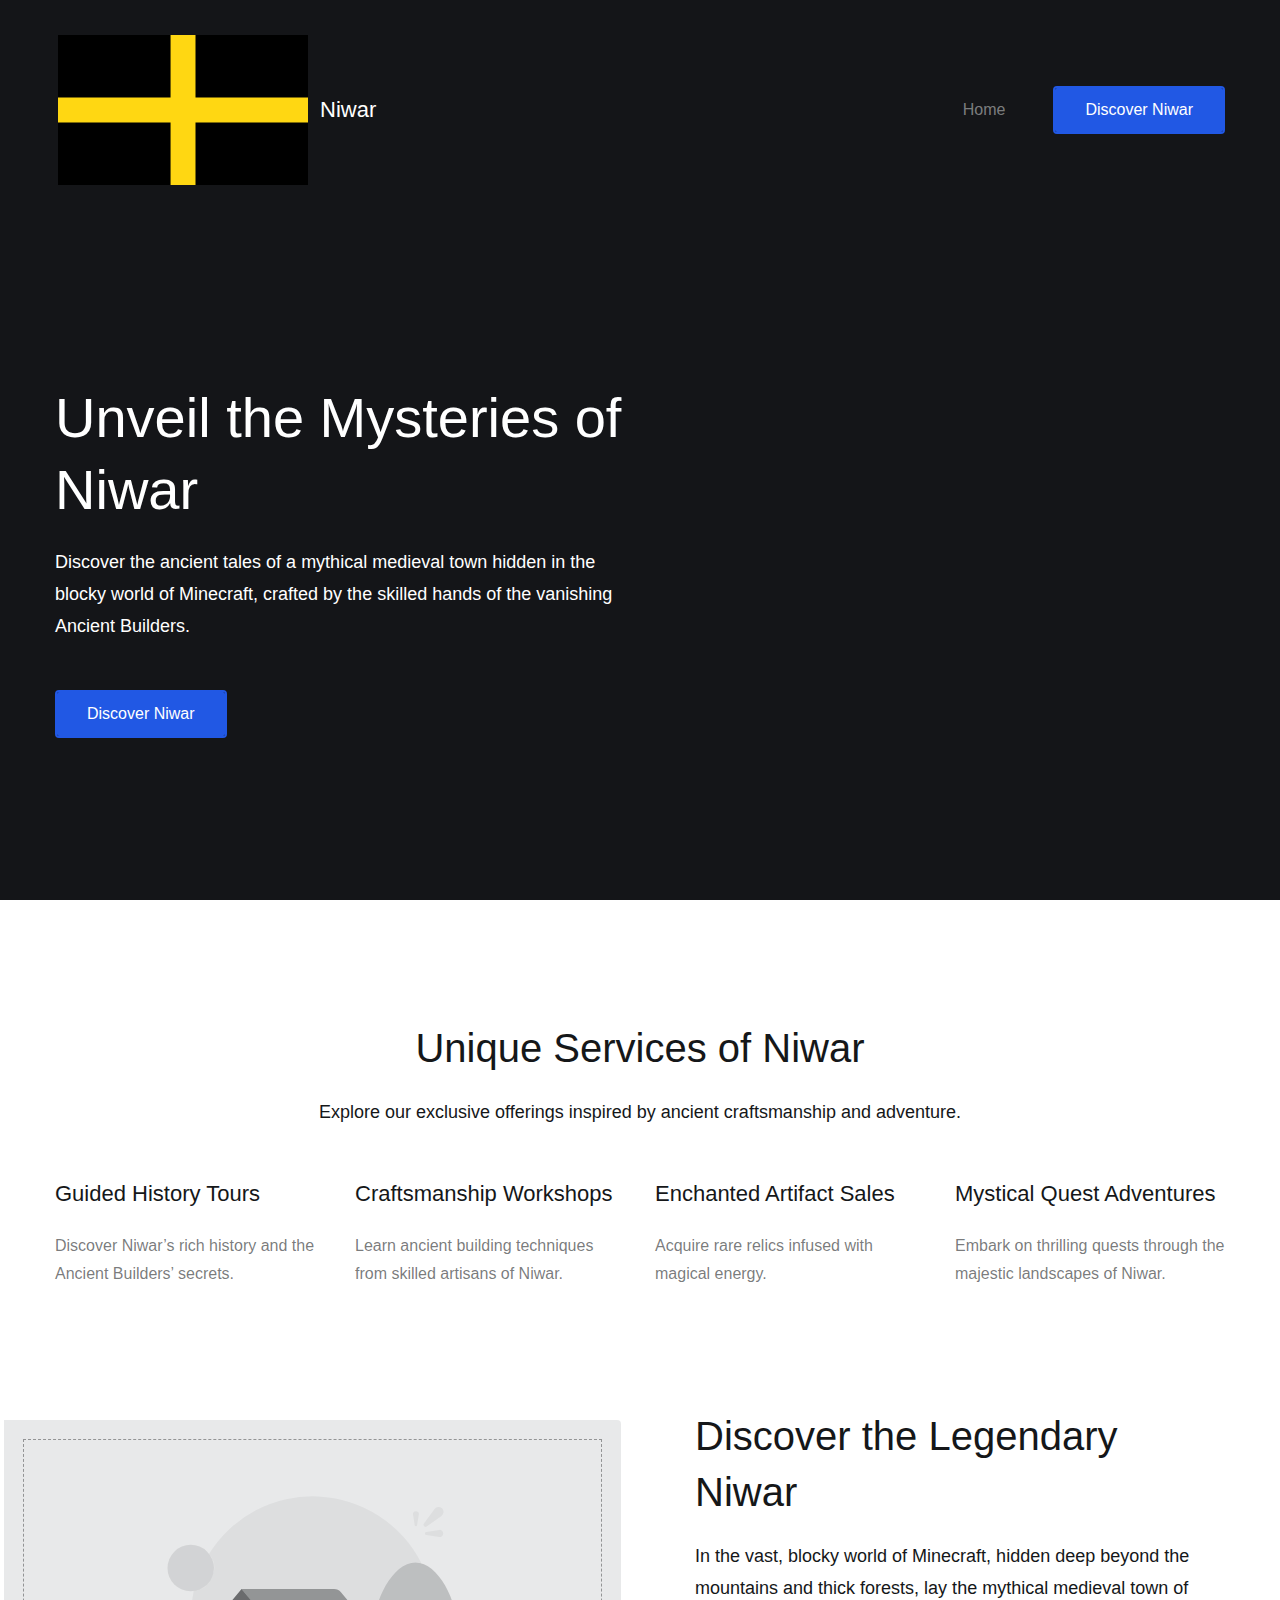
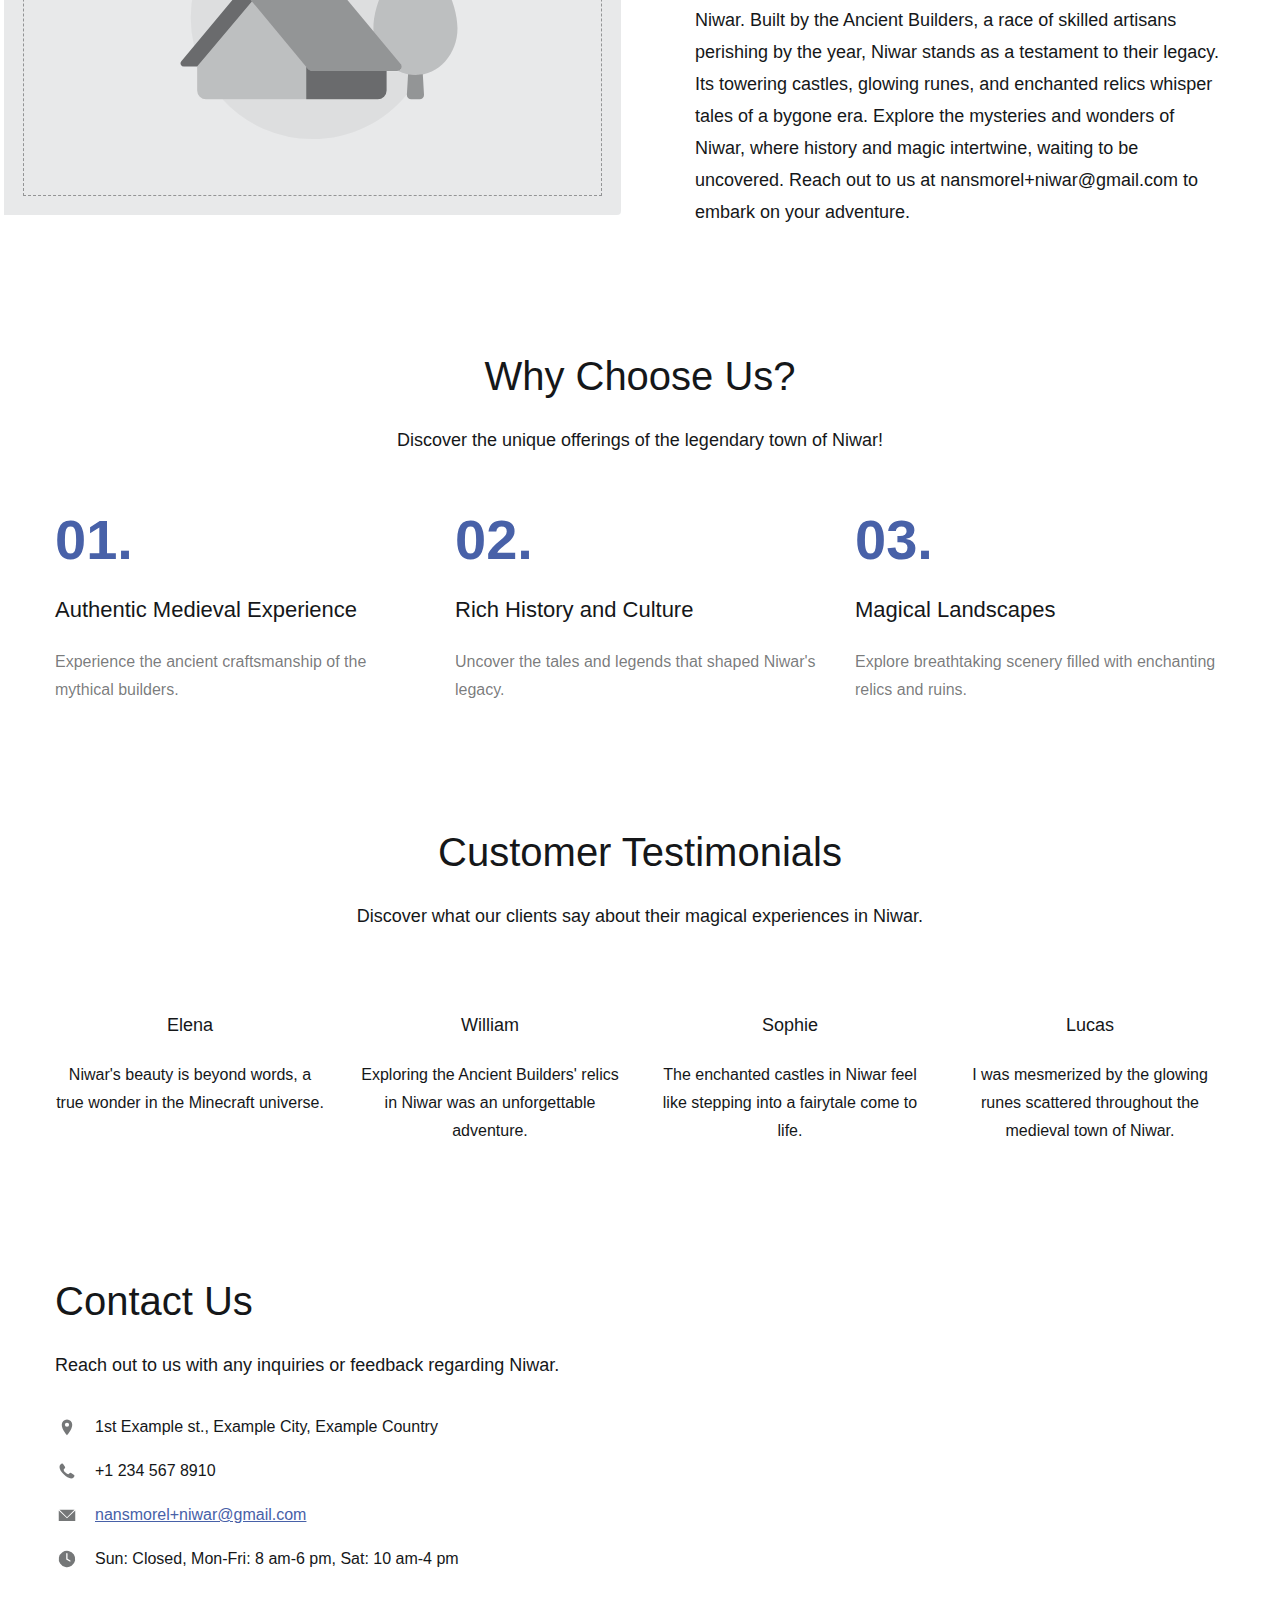
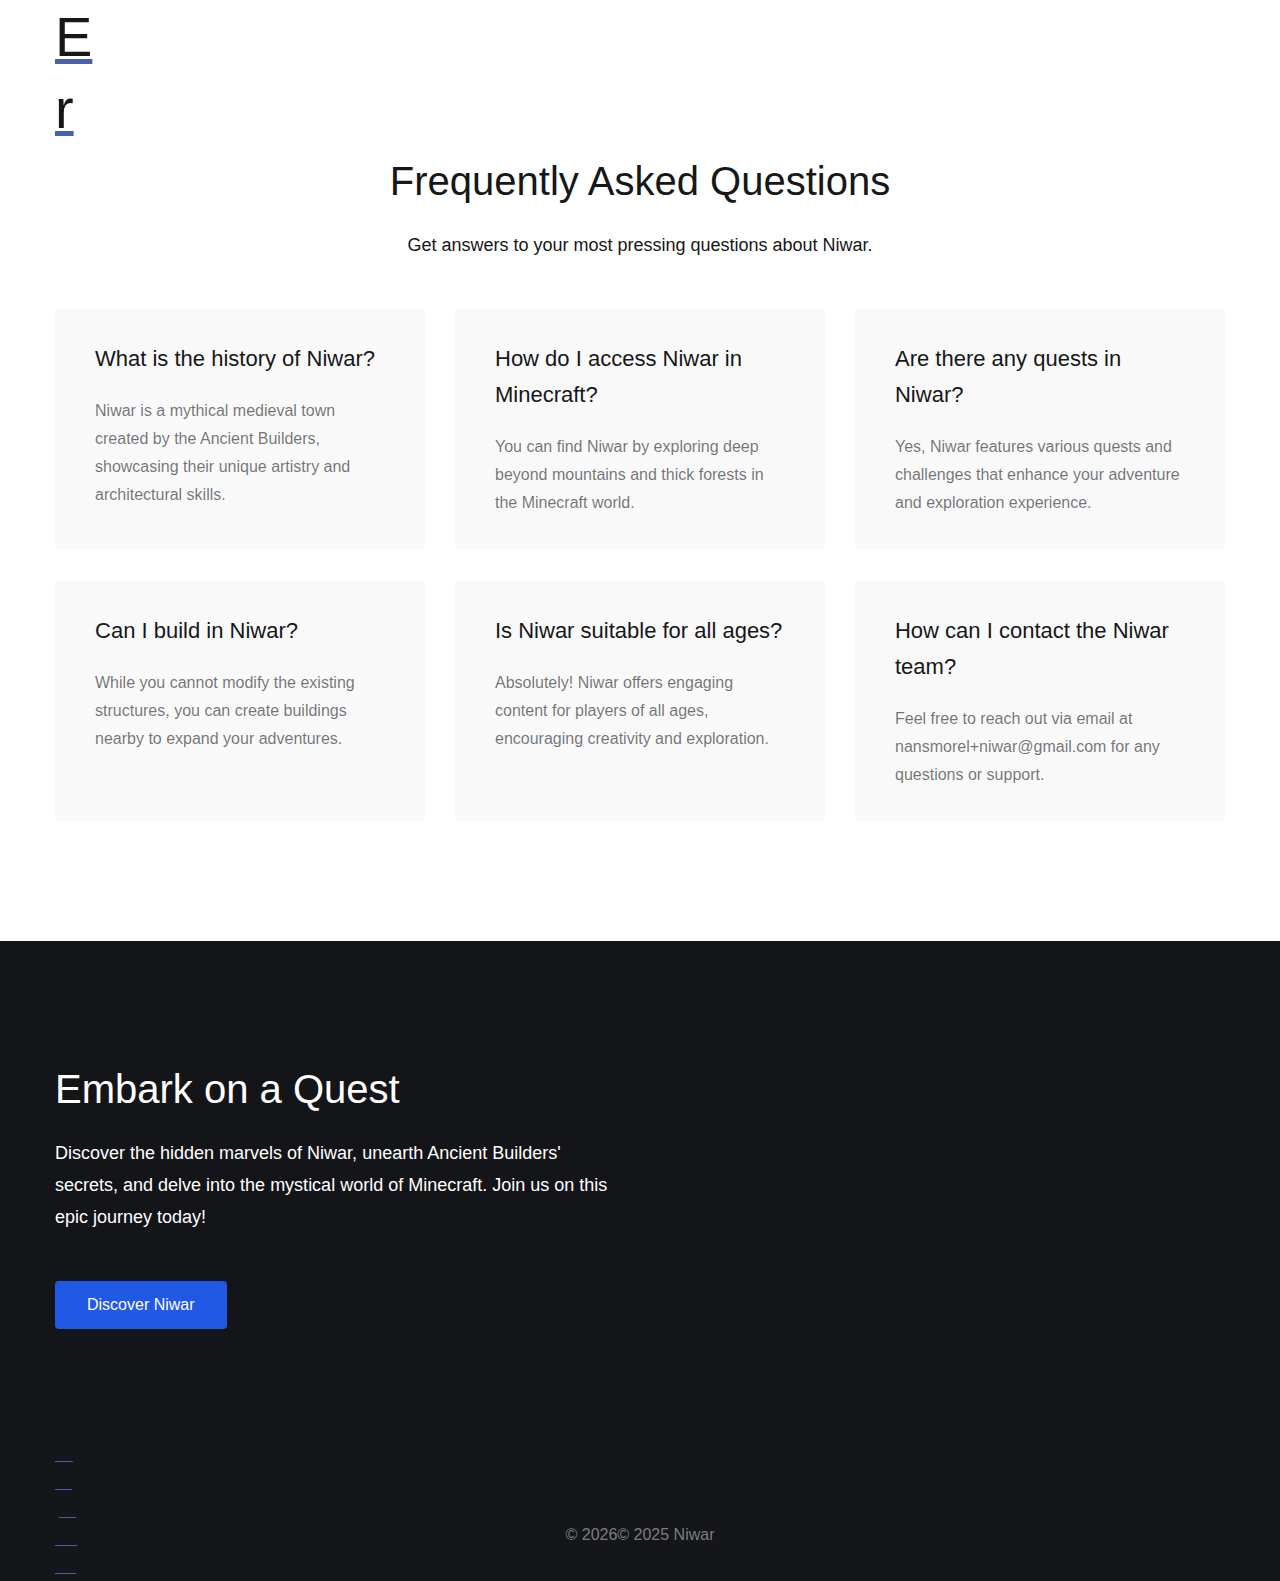
==== commit bbb5e4ed: "modify index.html" ====
--- a/test/index.html
+++ b/test/index.html
@@ -2380,98 +2380,7 @@
                     }
                 </style>
             </div>
-            <ws-branded-header cta-text="Start now" logo="https://assets.yolacdn.net/wl-logos/yola-273b558f.svg"
-                logo-width="46" message="Get a free website with" theme="dark" url="https://yola.com"><template
-                    shadowrootmode="open">
-                    <style>
-                        /* WS branded header component */
-
-                        .ws-branded-header-content {
-                            /* variables */
-                            /* general */
-                            --component-ws-branded-header-padding: 16px;
-                            --component-ws-branded-header-font-family: 'Roboto', -apple-system, BlinkMacSystemFont, Tahoma, sans‑serif;
-                            --component-ws-branded-header-text-size: 14px;
-                            --component-ws-branded-header-text-font-weight: 500;
-                            --component-ws-branded-header-border-bottom-width: 2px;
-                            --component-ws-branded-header-border-bottom-color: #e7004f;
-
-                            /* cta */
-                            --component-ws-branded-header-cta-bg: #e7004f;
-                            --component-ws-branded-header-cta-text-color: #fff;
-                            --component-ws-branded-header-cta-paddding-horisontal: 16px;
-                            --component-ws-branded-header-cta-paddding-vertical: 6px;
-                            --component-ws-branded-header-cta-border-radius: 4px;
-                            --component-ws-branded-header-cta-text-size: 12px;
-                            --component-ws-branded-header-cta-line-height: 20px;
-                            --component-ws-branded-header-cta-margin-left: 15px;
-
-                            /* logo */
-                            --component-ws-branded-header-logo-margin-left: 8px;
-
-                            display: flex;
-                            align-items: center;
-                            justify-content: center;
-                            padding:
-                                var(--component-ws-branded-header-padding) var(--component-ws-branded-header-padding) calc(var(--component-ws-branded-header-padding) - var(--component-ws-branded-header-border-bottom-width));
-                            font-family: var(--component-ws-branded-header-font-family);
-                            font-size: var(--component-ws-branded-header-text-size);
-                            font-weight: var(--component-ws-branded-header-text-font-weight);
-                            color: var(--component-ws-branded-header-color);
-                            background-color: var(--component-ws-branded-header-background-color);
-                            border-bottom: var(--component-ws-branded-header-border-bottom-width) solid var(--component-ws-branded-header-border-bottom-color);
-                            ;
-                        }
-
-                        .ws-branded-header-content .ws-branded-header-cta {
-                            margin-left: var(--component-ws-branded-header-cta-margin-left);
-                            padding: var(--component-ws-branded-header-cta-paddding-vertical) var(--component-ws-branded-header-cta-paddding-horisontal);
-                            font-family: var(--component-ws-branded-header-font-family);
-                            font-size: var(--component-ws-branded-header-cta-text-size);
-                            font-weight: var(--component-ws-branded-header-text-font-weight);
-                            line-height: var(--component-ws-branded-header-cta-line-height);
-                            border-radius: var(--component-ws-branded-header-cta-border-radius);
-                            background-color: var(--component-ws-branded-header-cta-bg);
-                            color: var(--component-ws-branded-header-cta-text-color);
-                            text-decoration: none;
-                        }
-
-                        .ws-branded-header-content .ws-branded-header-logo {
-                            margin-left: var(--component-ws-branded-header-logo-margin-left);
-                            font-size: 0;
-                        }
-
-                        .ws-branded-header-content.dark {
-                            --component-ws-branded-header-color: #fff;
-                            --component-ws-branded-header-background-color: #141b21;
-                        }
-
-                        .ws-branded-header-content.light {
-                            --component-ws-branded-header-color: #30373d;
-                            --component-ws-branded-header-background-color: #fff;
-                        }
-
-                        @media (min-width: 576px) {
-                            .ws-branded-header-content {
-                                --component-ws-branded-header-cta-margin-left: 24px;
-                                --component-ws-branded-header-padding: 12px;
-                            }
-                        }
-                    </style>
-                    <div class="ws-branded-header-content dark"><span>Get a free website with</span><a
-                            href="https://yola.com/?utm_medium=referral&amp;utm_campaign=branded_header&amp;utm_source=https%3A%2F%2Fzoump-saarg-dwausm.yolasite.com%2F"
-                            class="ws-branded-header-logo"><img
-                                src="https://assets.yolacdn.net/wl-logos/yola-273b558f.svg" width="46" alt="logo"></a><a
-                            class="ws-branded-header-cta"
-                            href="https://yola.com/?utm_medium=referral&amp;utm_campaign=branded_header&amp;utm_source=https%3A%2F%2Fzoump-saarg-dwausm.yolasite.com%2F">Start
-                            now</a></div>
-                </template>
-                <style>
-                    :root {
-                        --ws-branded-header-height: 56px;
-                    }
-                </style>
-            </ws-branded-header>
+            
         </div>
     </ws-global>
     <div class="page-container"><ws-block border-width="1" category="header"
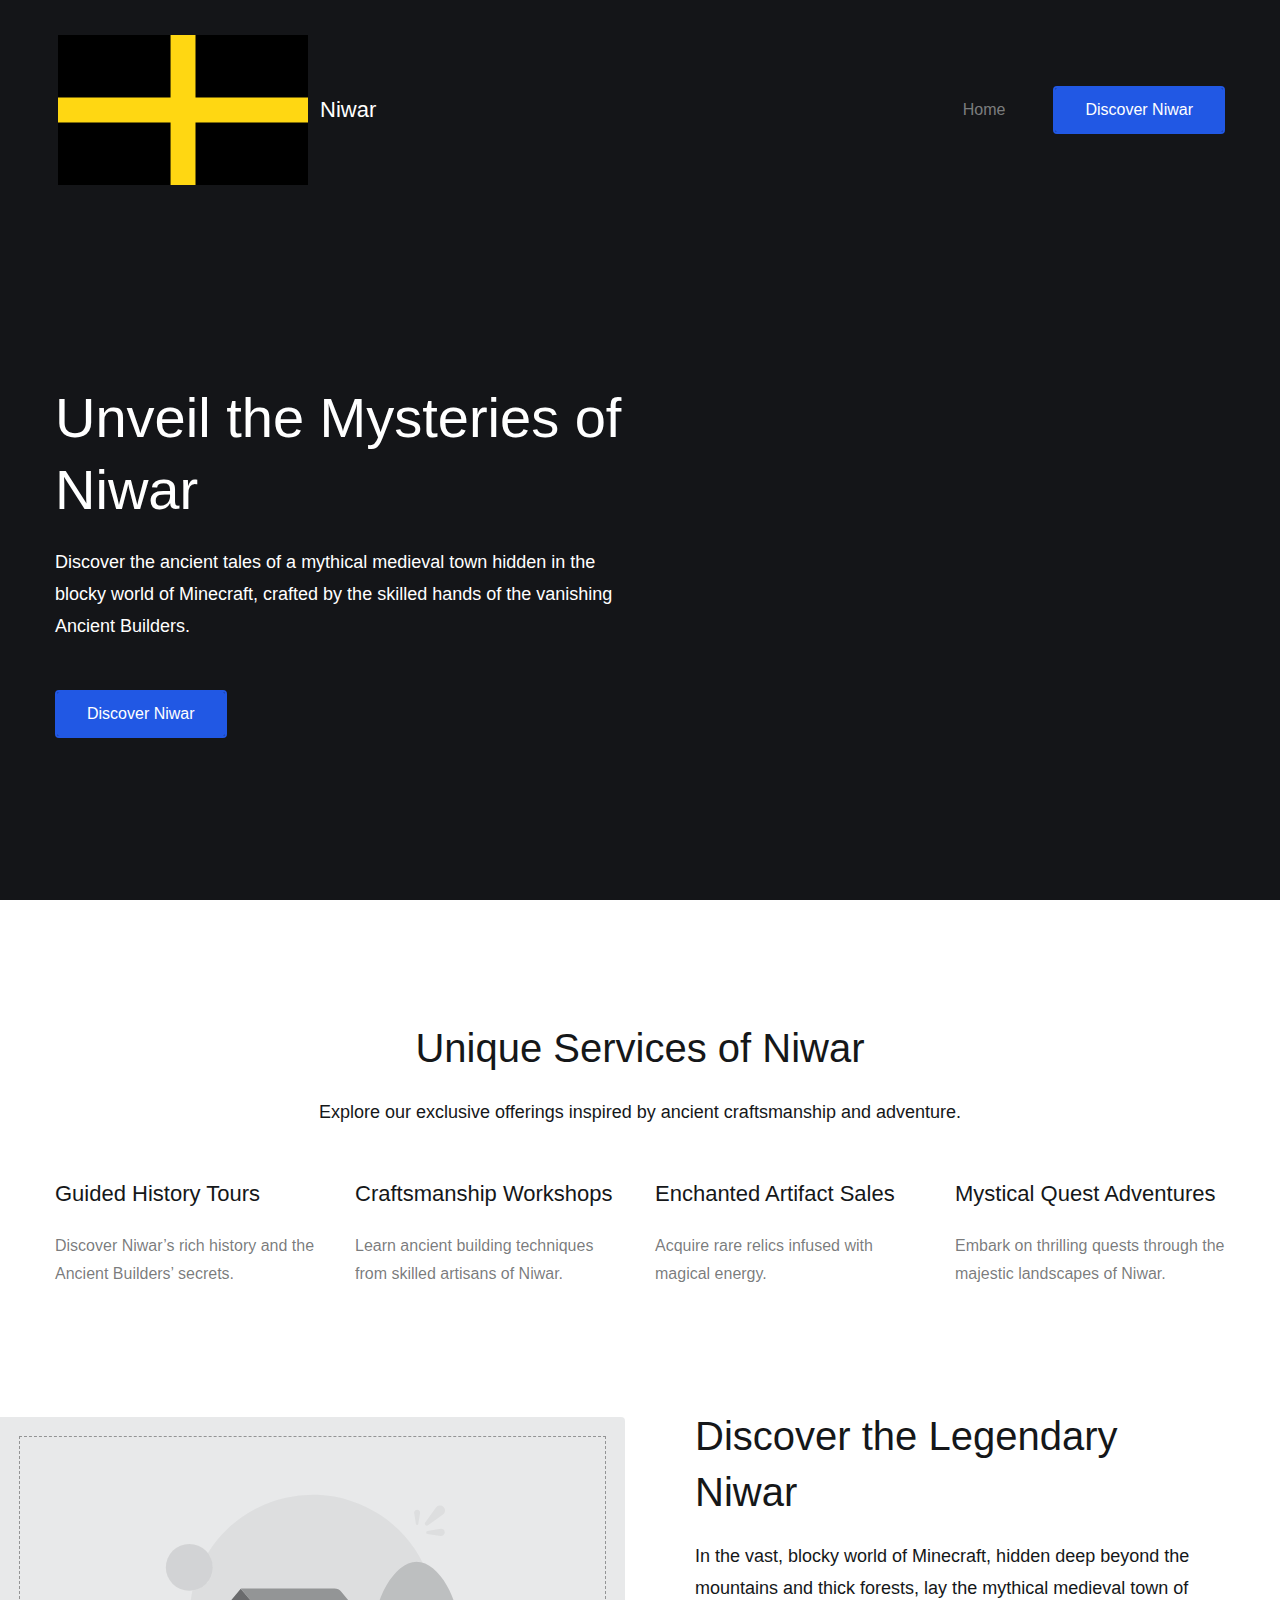
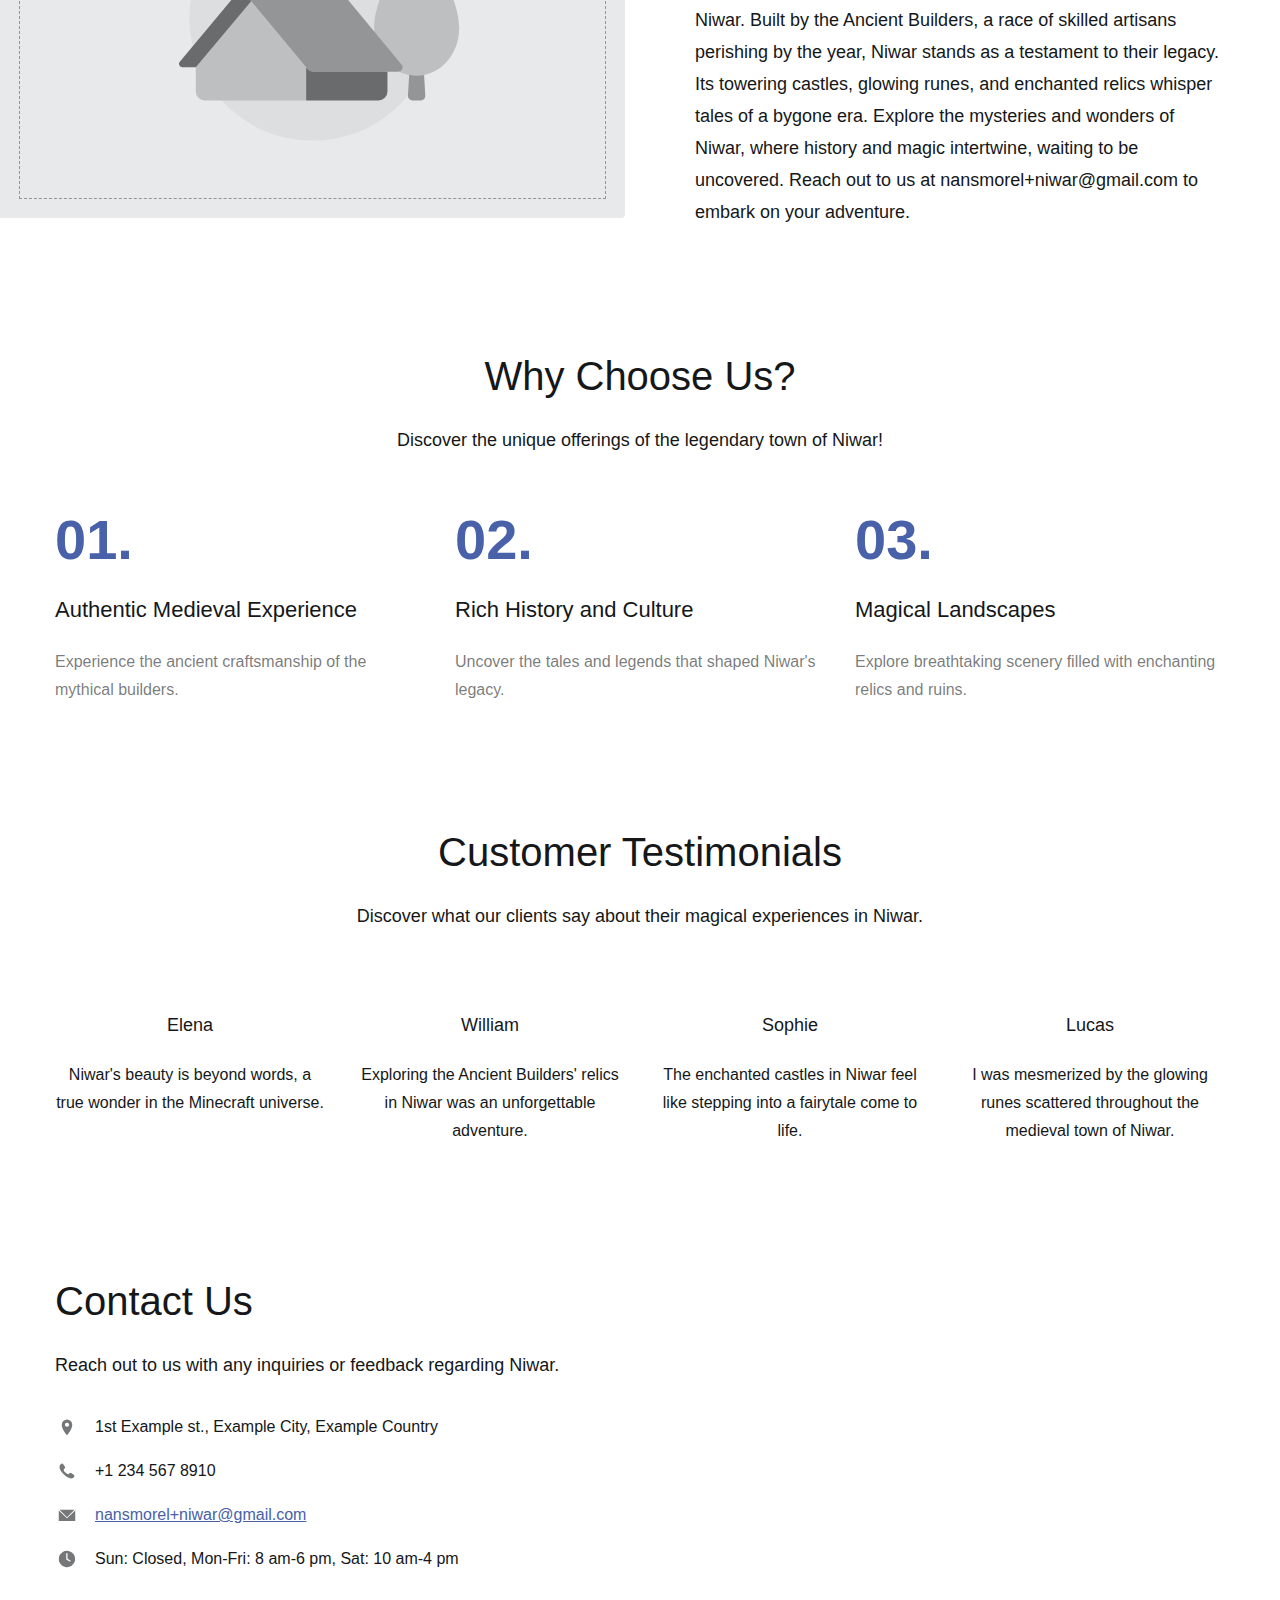
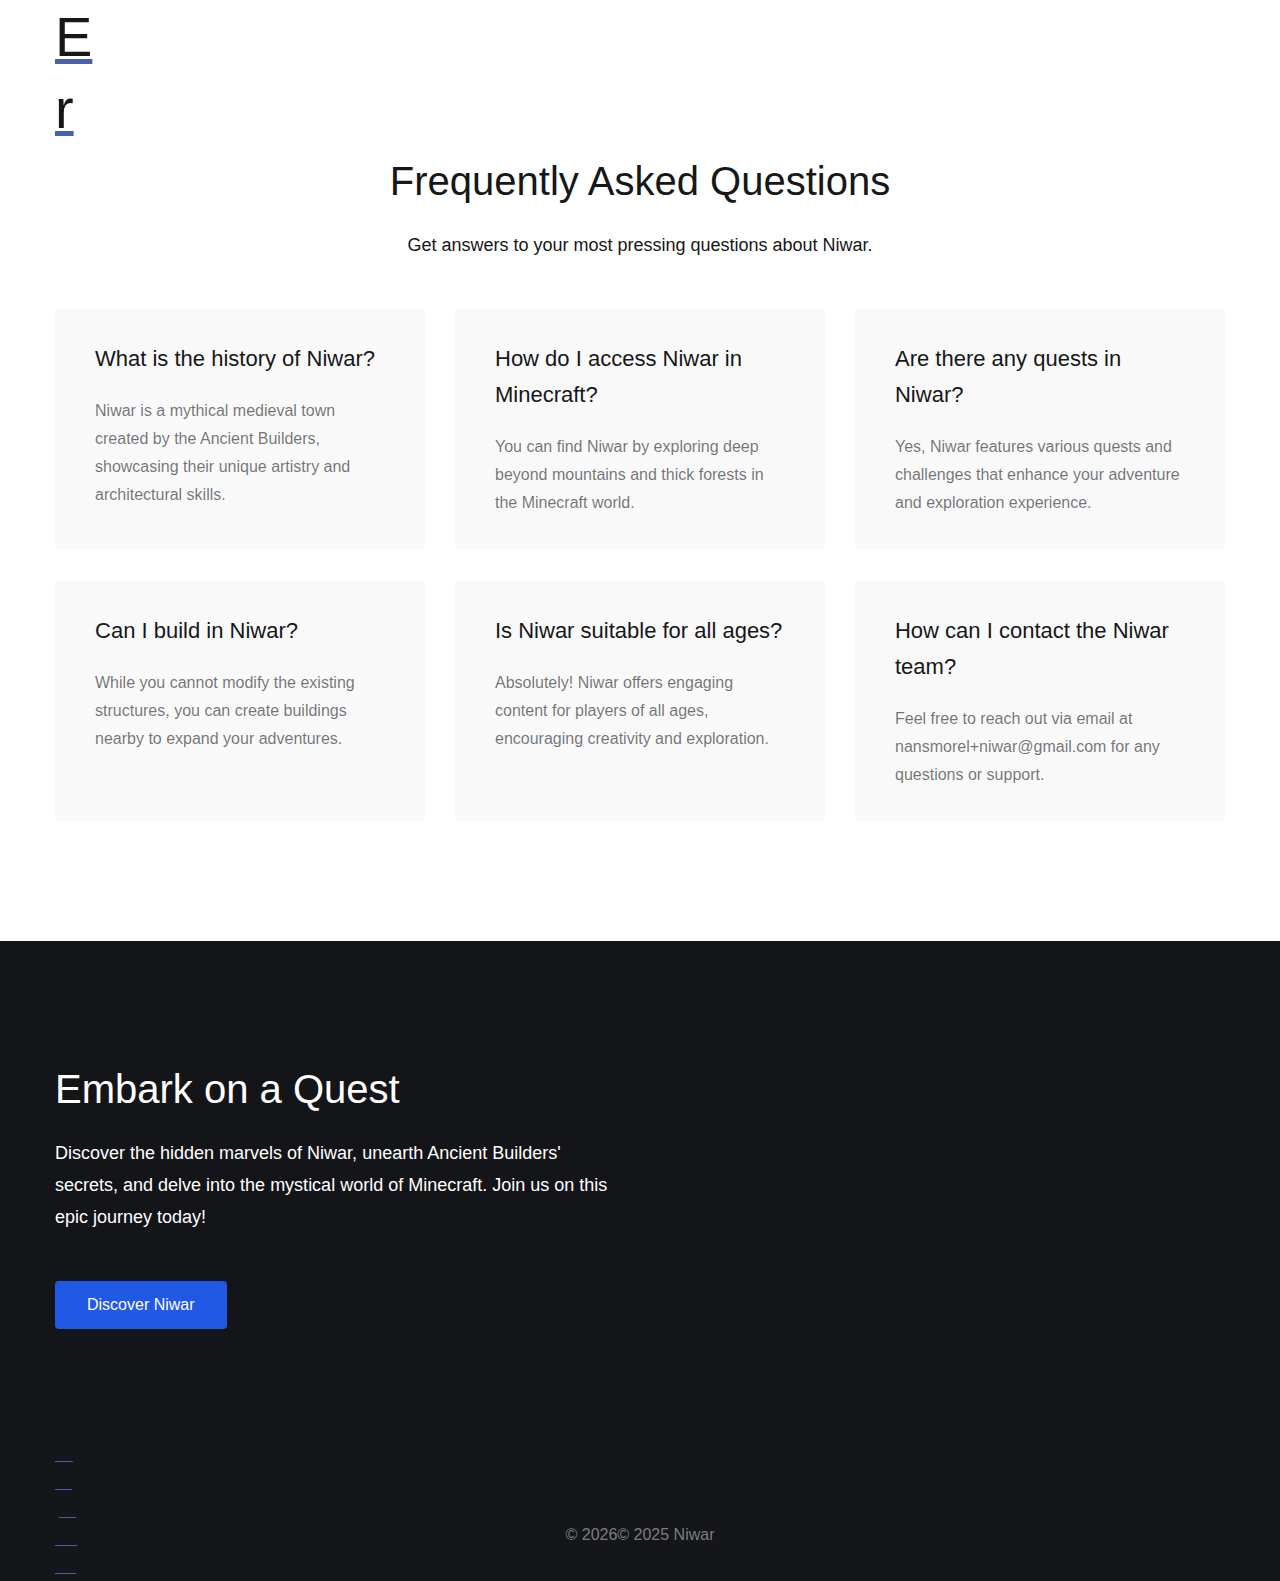
==== commit e531f34b: "modify index.html" ====
--- a/test/index.html
+++ b/test/index.html
@@ -2553,7 +2553,7 @@
                     data-ws-block-safe-mode-target="safe-mode"
                     data-ws-block-transform-scale-factor-target="transform-scale-factor" overlay=""
                     overlay-opacity="0.65" position="50% 50%" scale="1"
-                    src="/ws/alt-imgs/orig/492f02d4feeeb59c4c1fe3b9c462a522.webp, /ws/media-library/492f02d4feeeb59c4c1fe3b9c462a522/aoulpvdjr18.jpeg"><template
+                    src="https://zoump-saarg-dwausm.yolasite.com/ws/alt-imgs/orig/492f02d4feeeb59c4c1fe3b9c462a522.webp, /ws/media-library/492f02d4feeeb59c4c1fe3b9c462a522/aoulpvdjr18.jpeg"><template
                         shadowrootmode="open">
                         <style>
                             .ws-background-container-content {
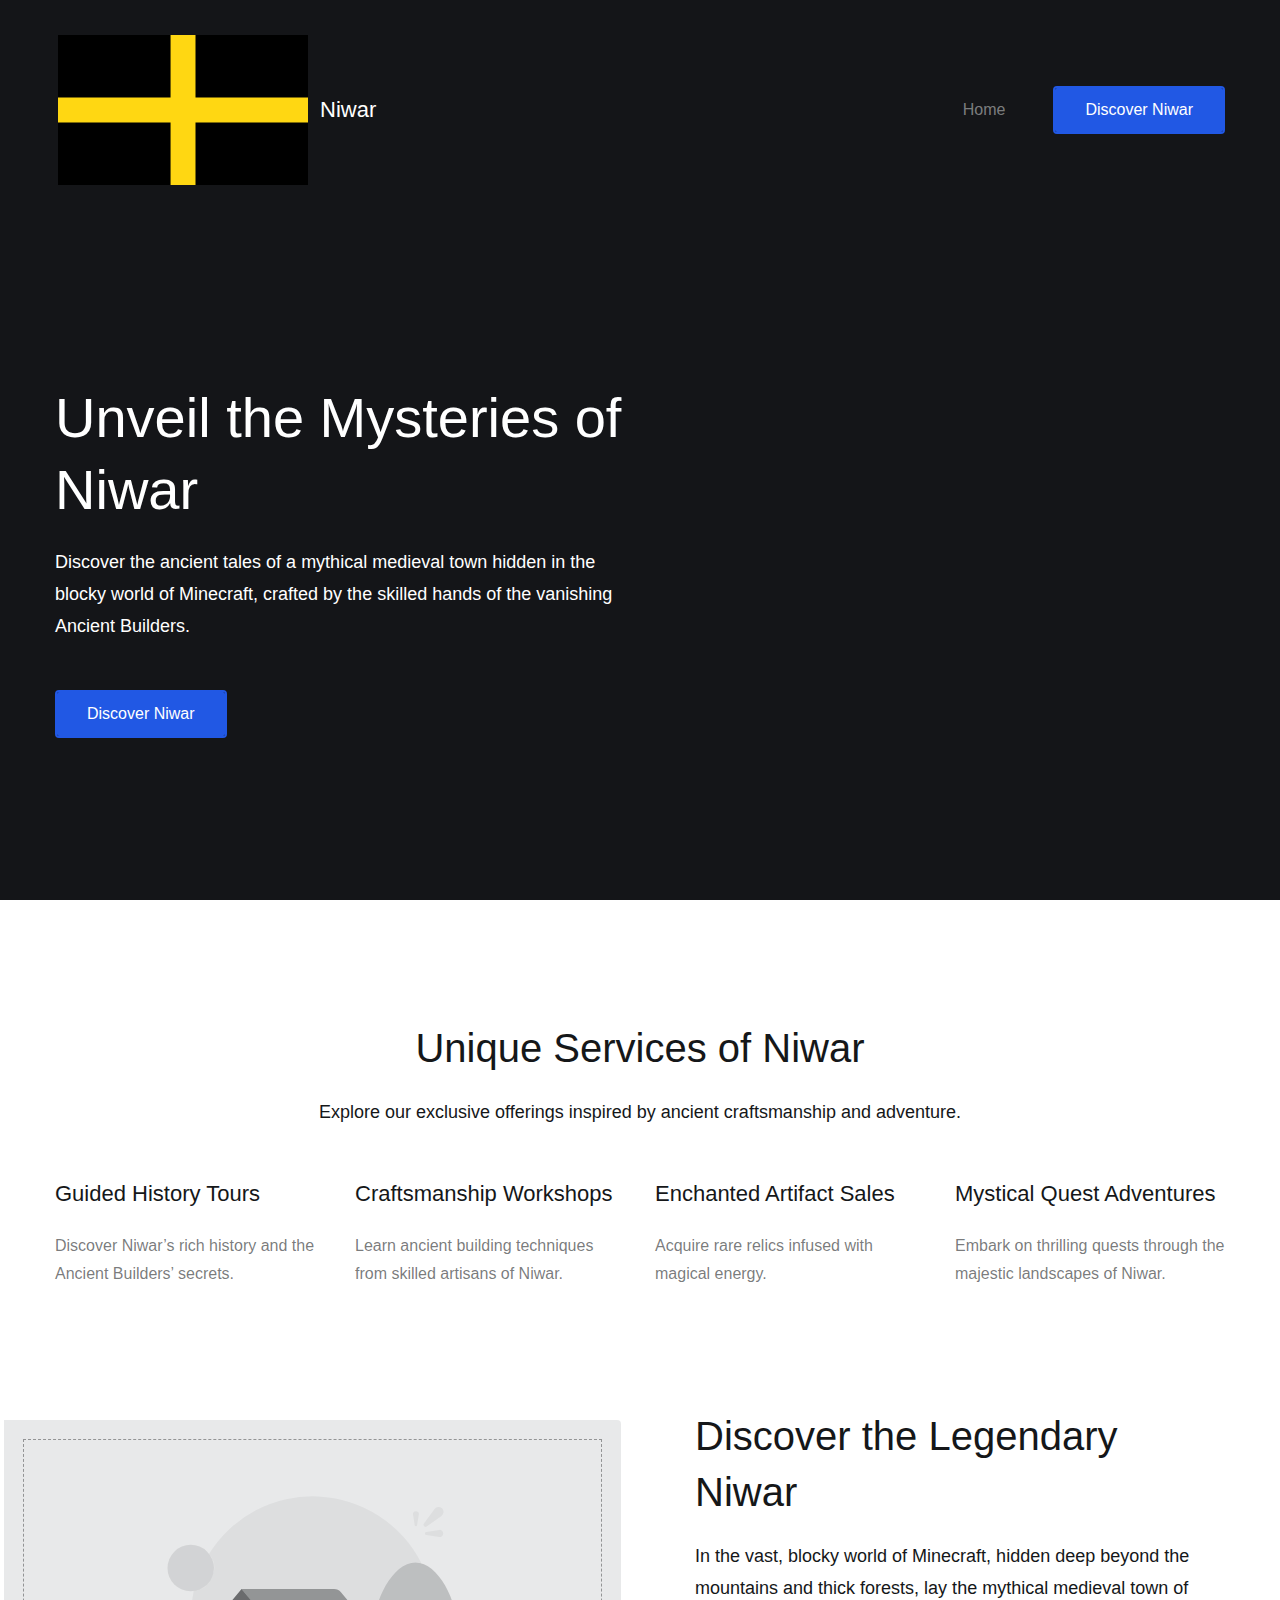
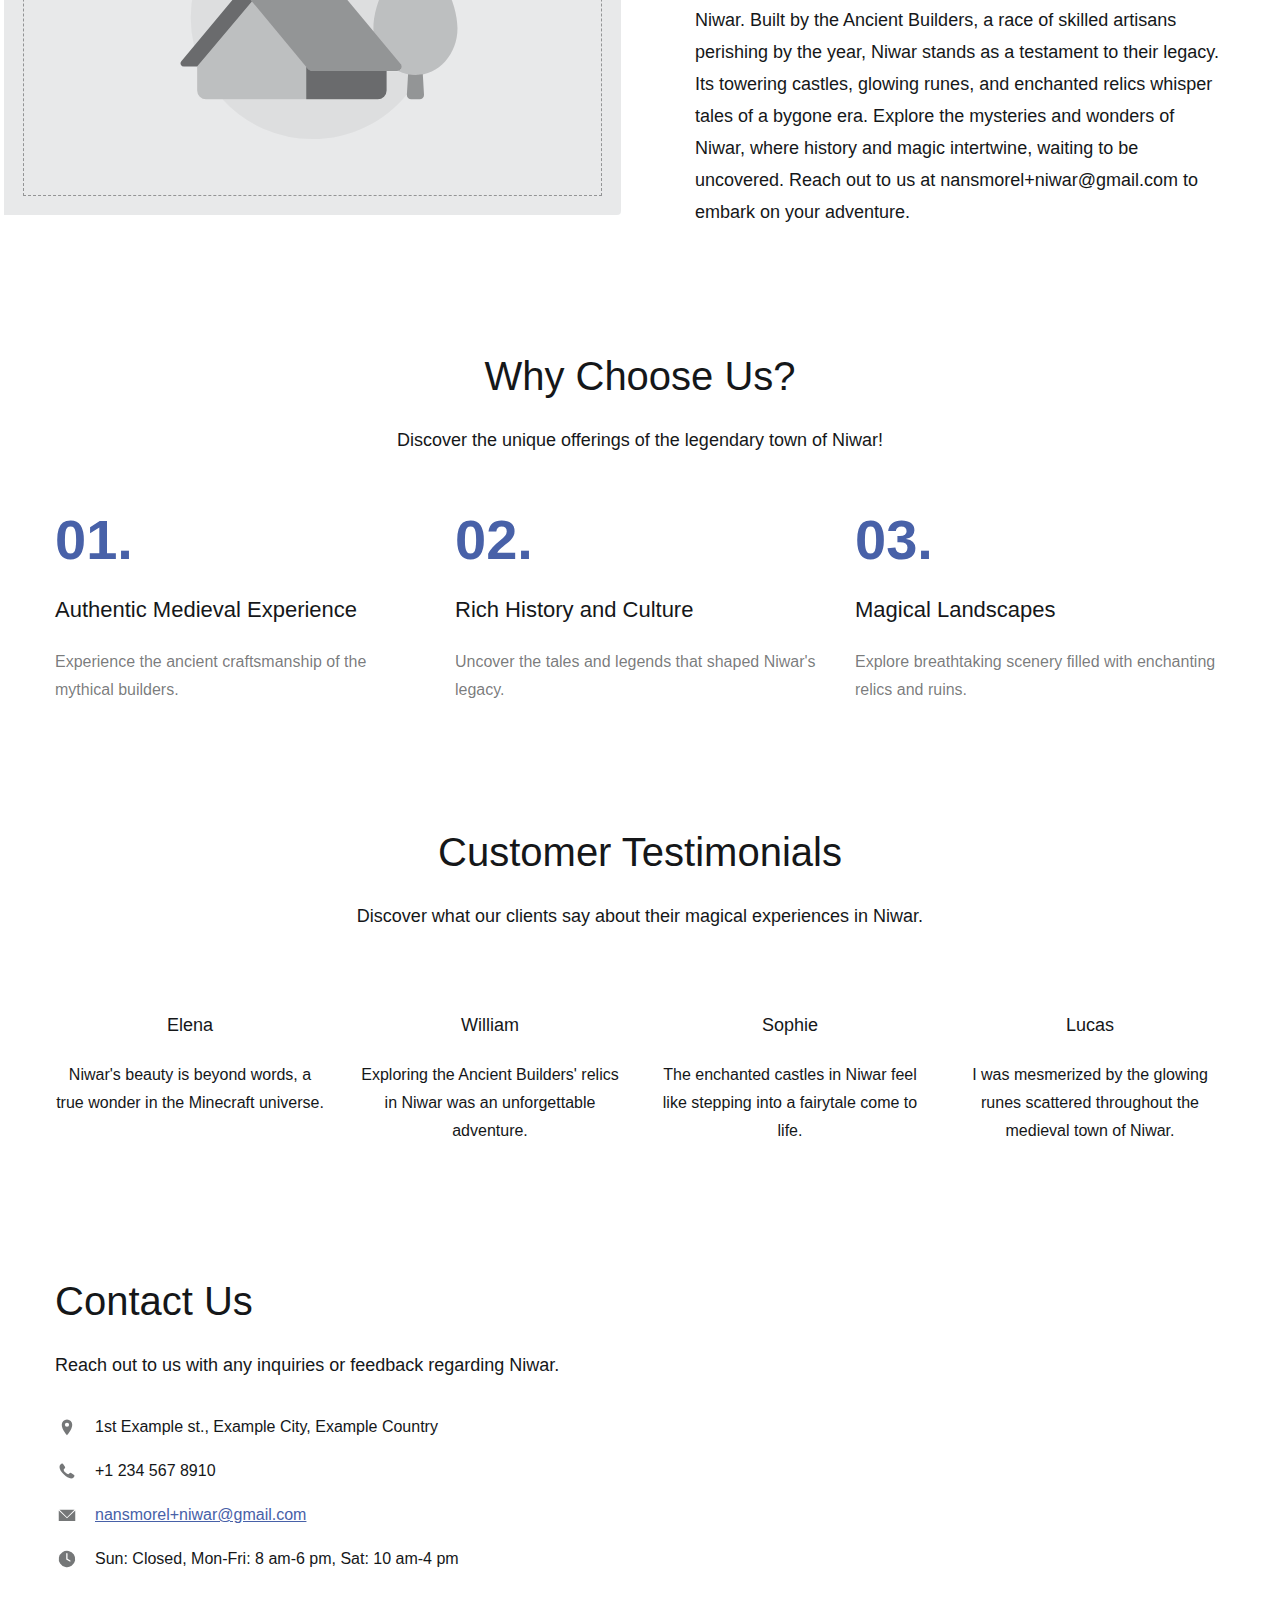
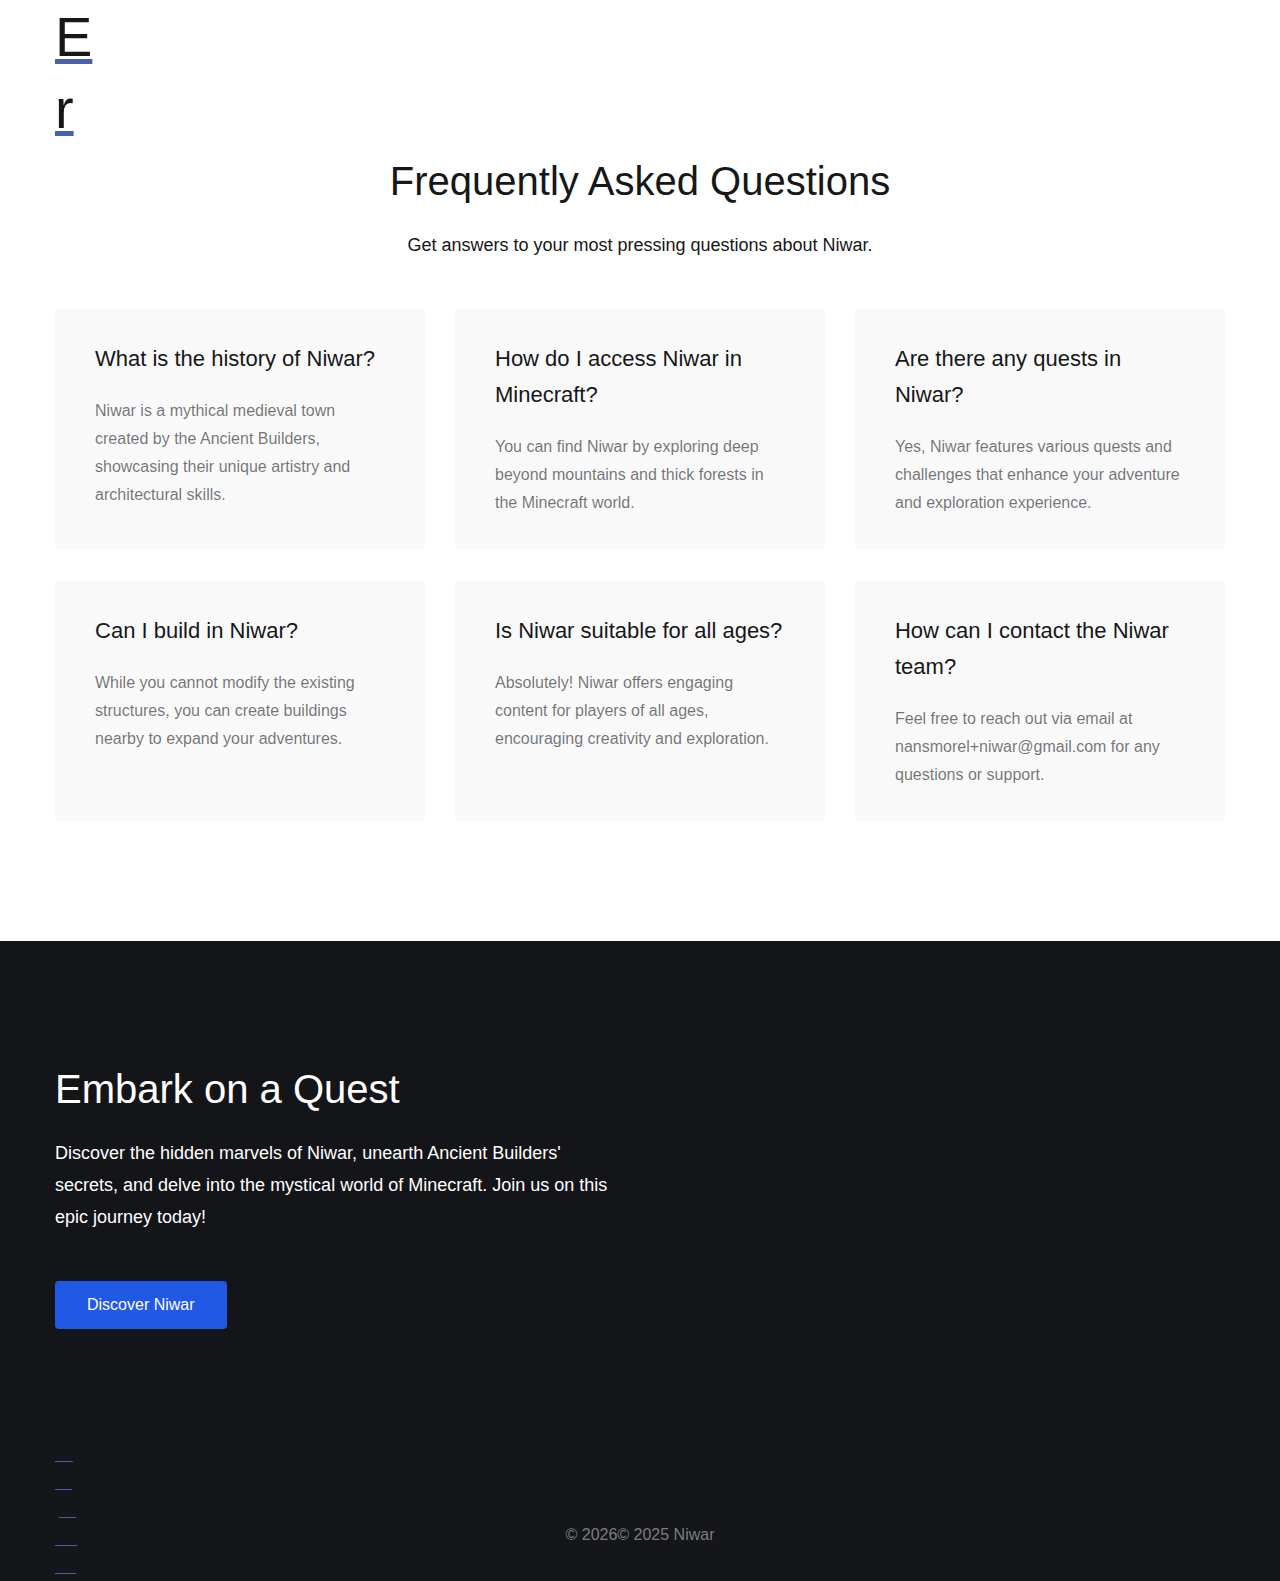
==== commit 1c1fa2df: "modify index.html" ====
--- a/test/index.html
+++ b/test/index.html
@@ -2611,7 +2611,7 @@
                             <div class="ws-background-image-container"
                                 style="width: 100%; left: 50%; top: 50%; height: 103.186%;">
                                 <div class="ws-inner-background-image ws-background-loaded ws-background-loading"
-                                    style="background-image: url(&quot;/ws/alt-imgs/orig/492f02d4feeeb59c4c1fe3b9c462a522.webp&quot;);">
+                                    style="background-image: url(&quot;https://zoump-saarg-dwausm.yolasite.com/ws/alt-imgs/orig/492f02d4feeeb59c4c1fe3b9c462a522.webp&quot;);">
                                 </div>
                             </div>
                             <div class="ws-background-container-overlay" style="display: block; opacity: 0.65;"></div>
@@ -2802,16 +2802,16 @@
                             </template>
                             <picture>
                                 <source media="(max-width: 414px)"
-                                    srcset="/ws/alt-imgs/w600/2b165607745235afe27e27763b27f66f.ws-intense-next-default.webp 1x, /ws/alt-imgs/w800/2b165607745235afe27e27763b27f66f.ws-intense-next-default.webp 2x"
+                                    srcset="https://zoump-saarg-dwausm.yolasite.com/ws/alt-imgs/orig/2b165607745235afe27e27763b27f66f.ws-intense-next-default.webp 1x, https://zoump-saarg-dwausm.yolasite.com/ws/alt-imgs/orig/2b165607745235afe27e27763b27f66f.ws-intense-next-default.webp 2x"
                                     type="image/webp">
                                 <source media="(max-width: 1535px)"
-                                    srcset="/ws/alt-imgs/w1200/2b165607745235afe27e27763b27f66f.ws-intense-next-default.webp 1x, /ws/alt-imgs/orig/2b165607745235afe27e27763b27f66f.ws-intense-next-default.webp 2x"
+                                    srcset="https://zoump-saarg-dwausm.yolasite.com/ws/alt-imgs/orig/2b165607745235afe27e27763b27f66f.ws-intense-next-default.webp 1x, https://zoump-saarg-dwausm.yolasite.com/ws/alt-imgs/orig/2b165607745235afe27e27763b27f66f.ws-intense-next-default.webp 2x"
                                     type="image/webp">
                                 <source media="(max-width: 1920px)"
-                                    srcset="/ws/alt-imgs/w1600/2b165607745235afe27e27763b27f66f.ws-intense-next-default.webp 1x, /ws/alt-imgs/orig/2b165607745235afe27e27763b27f66f.ws-intense-next-default.webp 2x"
+                                    srcset="https://zoump-saarg-dwausm.yolasite.com/ws/alt-imgs/orig/2b165607745235afe27e27763b27f66f.ws-intense-next-default.webp 1x, https://zoump-saarg-dwausm.yolasite.com/ws/alt-imgs/orig/2b165607745235afe27e27763b27f66f.ws-intense-next-default.webp 2x"
                                     type="image/webp">
                                 <source
-                                    srcset="/ws/alt-imgs/orig/2b165607745235afe27e27763b27f66f.ws-intense-next-default.webp"
+                                    srcset="https://zoump-saarg-dwausm.yolasite.com/ws/alt-imgs/orig/2b165607745235afe27e27763b27f66f.ws-intense-next-default.webp"
                                     type="image/webp"><img alt="" loading="lazy"
                                     src="./Home_files/image.ws-intense-next-default.jpg">
                             </picture>
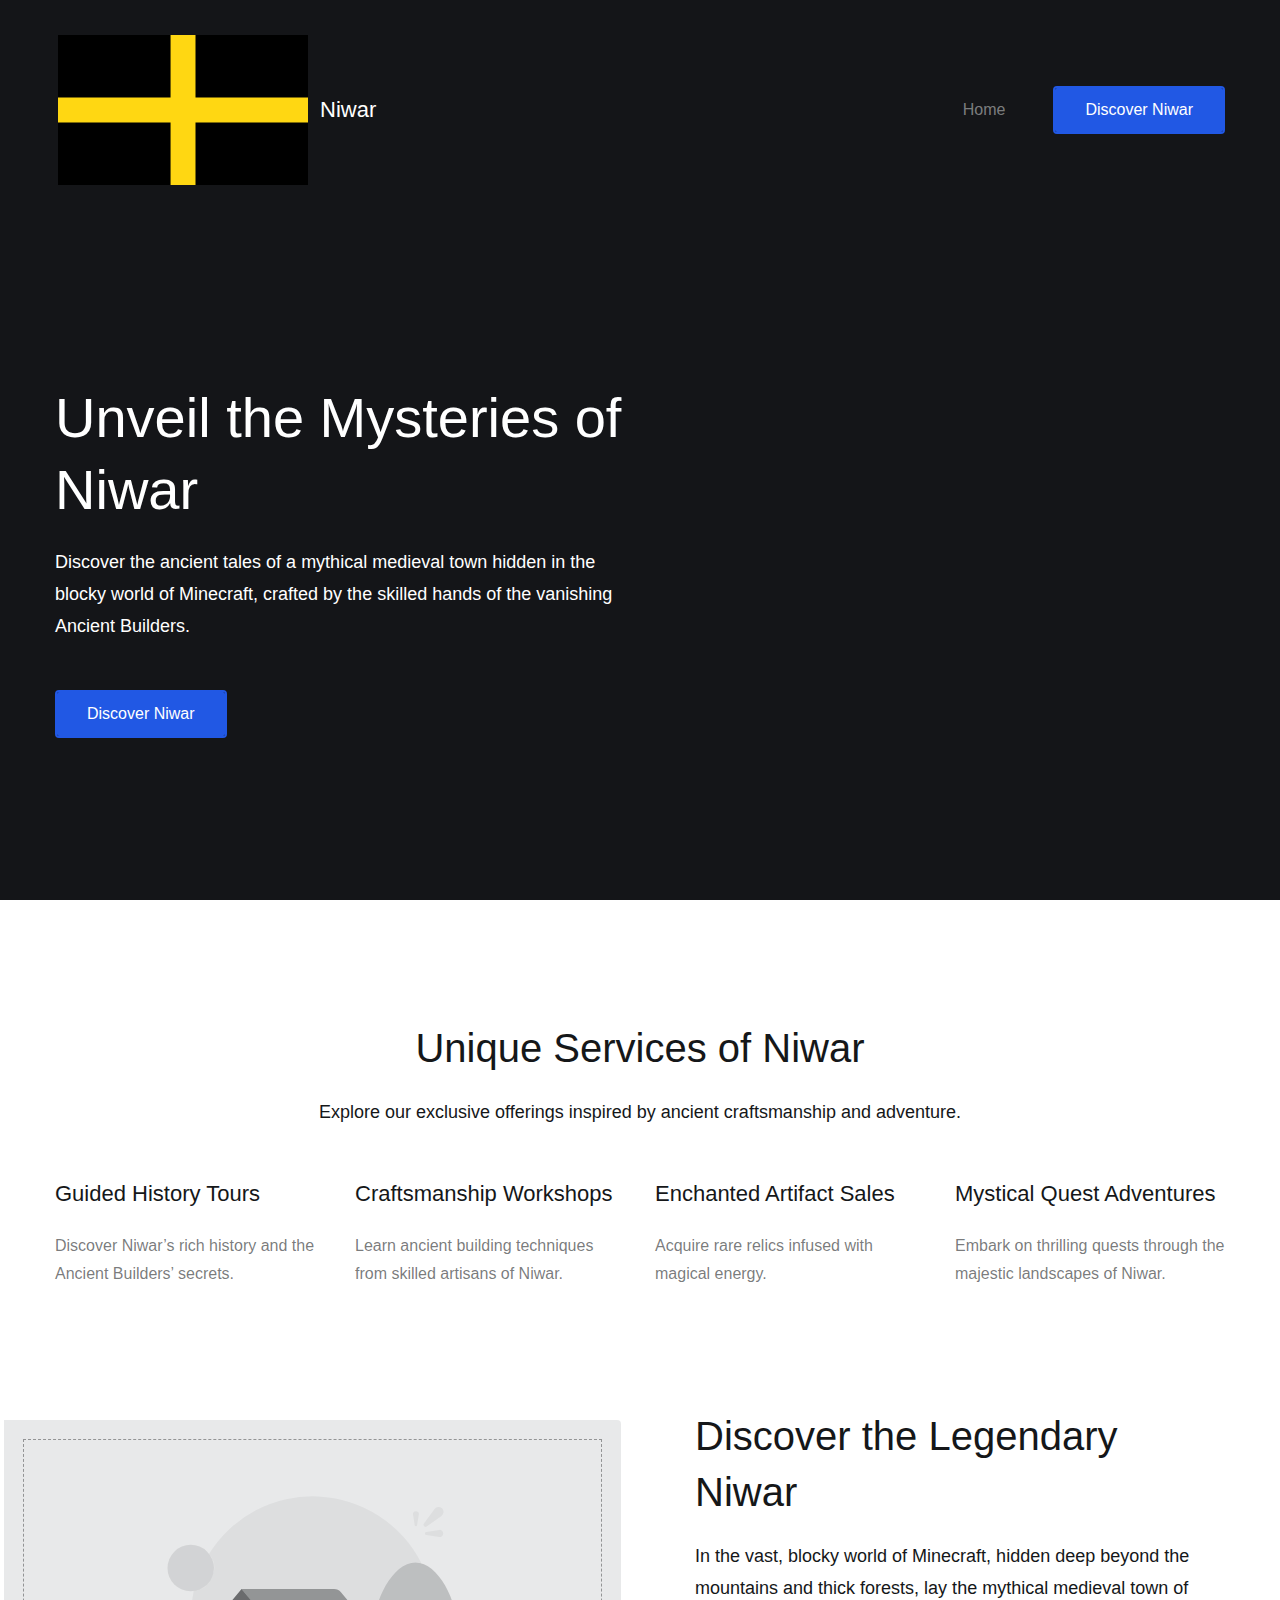
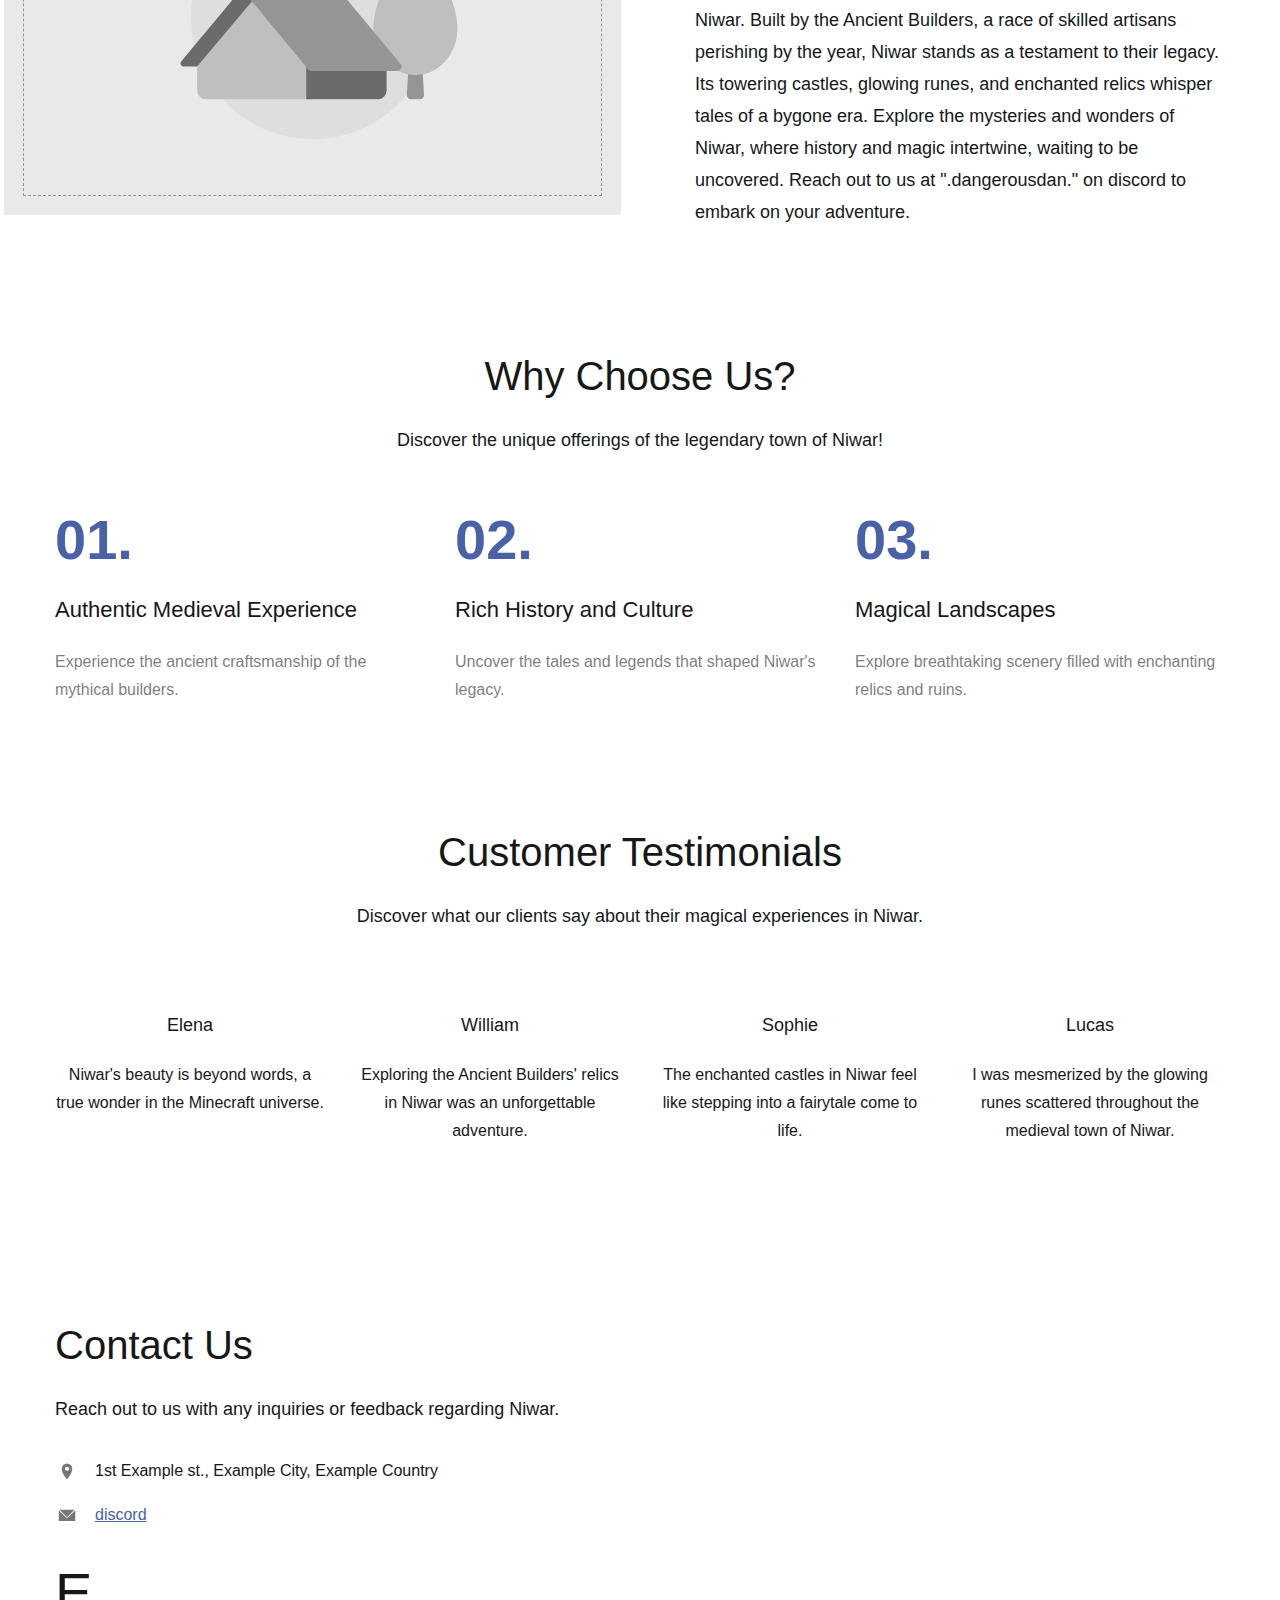
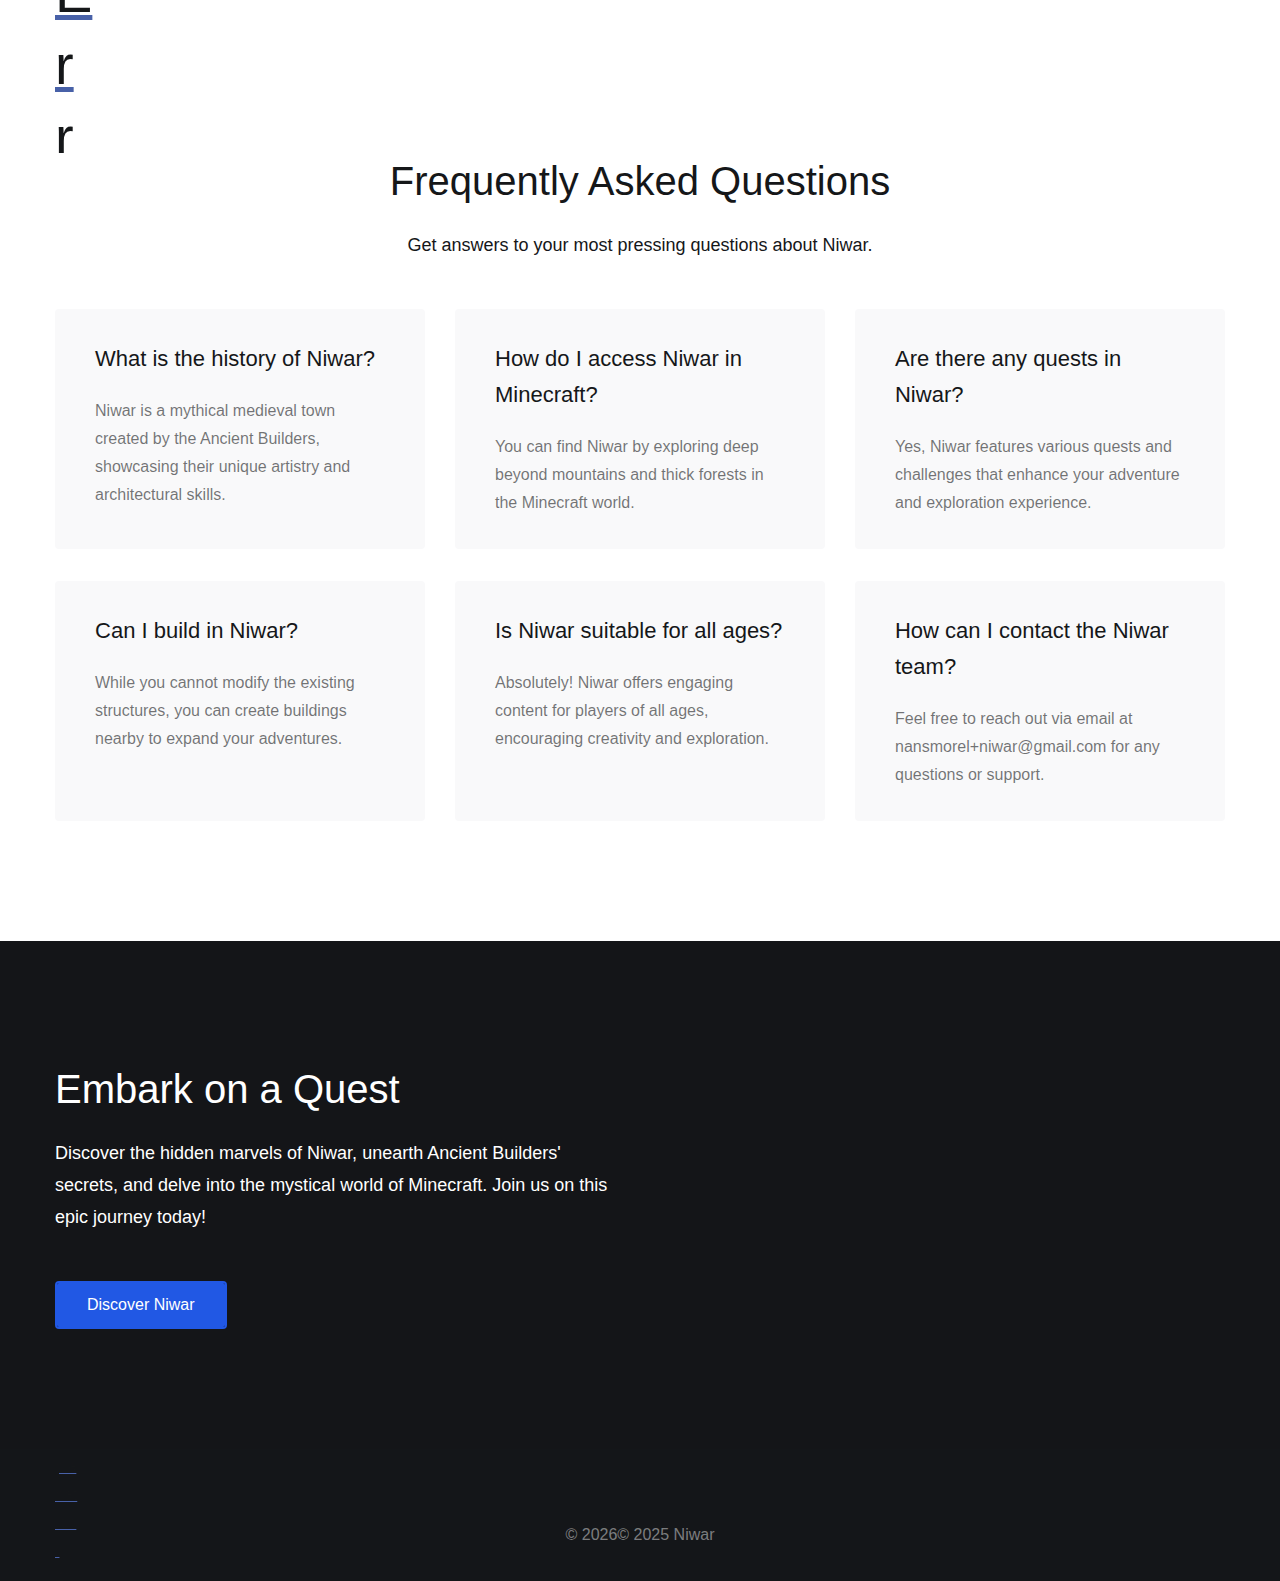
==== commit 73b5de43: "modify index.html" ====
--- a/test/index.html
+++ b/test/index.html
@@ -2828,7 +2828,7 @@
                                         testament to their legacy. Its towering castles, glowing runes, and enchanted
                                         relics whisper tales of a bygone era. Explore the mysteries and wonders of
                                         Niwar, where history and magic intertwine, waiting to be uncovered. Reach out to
-                                        us at nansmorel+niwar@gmail.com to embark on your adventure.</h5>
+                                        us at ".dangerousdan." on discord to embark on your adventure.</h5>
                                 </ws-text>
                             </div>
                             <div class="ws-m-button-group">
@@ -3043,14 +3043,8 @@
                                         </p>
                                     </address>
                                 </ws-global>
-                                <ws-global slot="business-phone" src="/ws/globals/phones/index.html">
-                                    <p>+1 234 567 8910</p>
-                                </ws-global>
                                 <ws-global slot="business-email" src="/ws/globals/emails/index.html">
-                                    <p><a href="mailto:nansmorel+niwar@gmail.com">nansmorel+niwar@gmail.com</a></p>
-                                </ws-global>
-                                <ws-global slot="business-hours" src="/ws/globals/business-hours/index.html">
-                                    <p>Sun: Closed, Mon-Fri: 8 am-6 pm, Sat: 10 am-4 pm</p>
+                                    <p><a href="https://discord.gg/Yz492fd9cp">discord</a></p>
                                 </ws-global>
                                 <ws-global slot="business-social-profiles"
                                     src="/ws/globals/social-links/index.html"><ws-social-icons>
@@ -3281,7 +3275,7 @@
                     data-ws-block-safe-mode-target="safe-mode"
                     data-ws-block-transform-scale-factor-target="transform-scale-factor" overlay=""
                     overlay-opacity="0.65" position="50% 50%" scale="1"
-                    src="/ws/alt-imgs/orig/2af0ef858ae459a8f63418ccbecaa4a2.webp, /ws/media-library/2af0ef858ae459a8f63418ccbecaa4a2/78a265wpio4.jpeg"><template
+                    src="https://zoump-saarg-dwausm.yolasite.com/ws/alt-imgs/orig/2b165607745235afe27e27763b27f66f.ws-intense-next-default.webp, /ws/media-library/2af0ef858ae459a8f63418ccbecaa4a2/78a265wpio4.jpeg"><template
                         shadowrootmode="open">
                         <style>
                             .ws-background-container-content {
